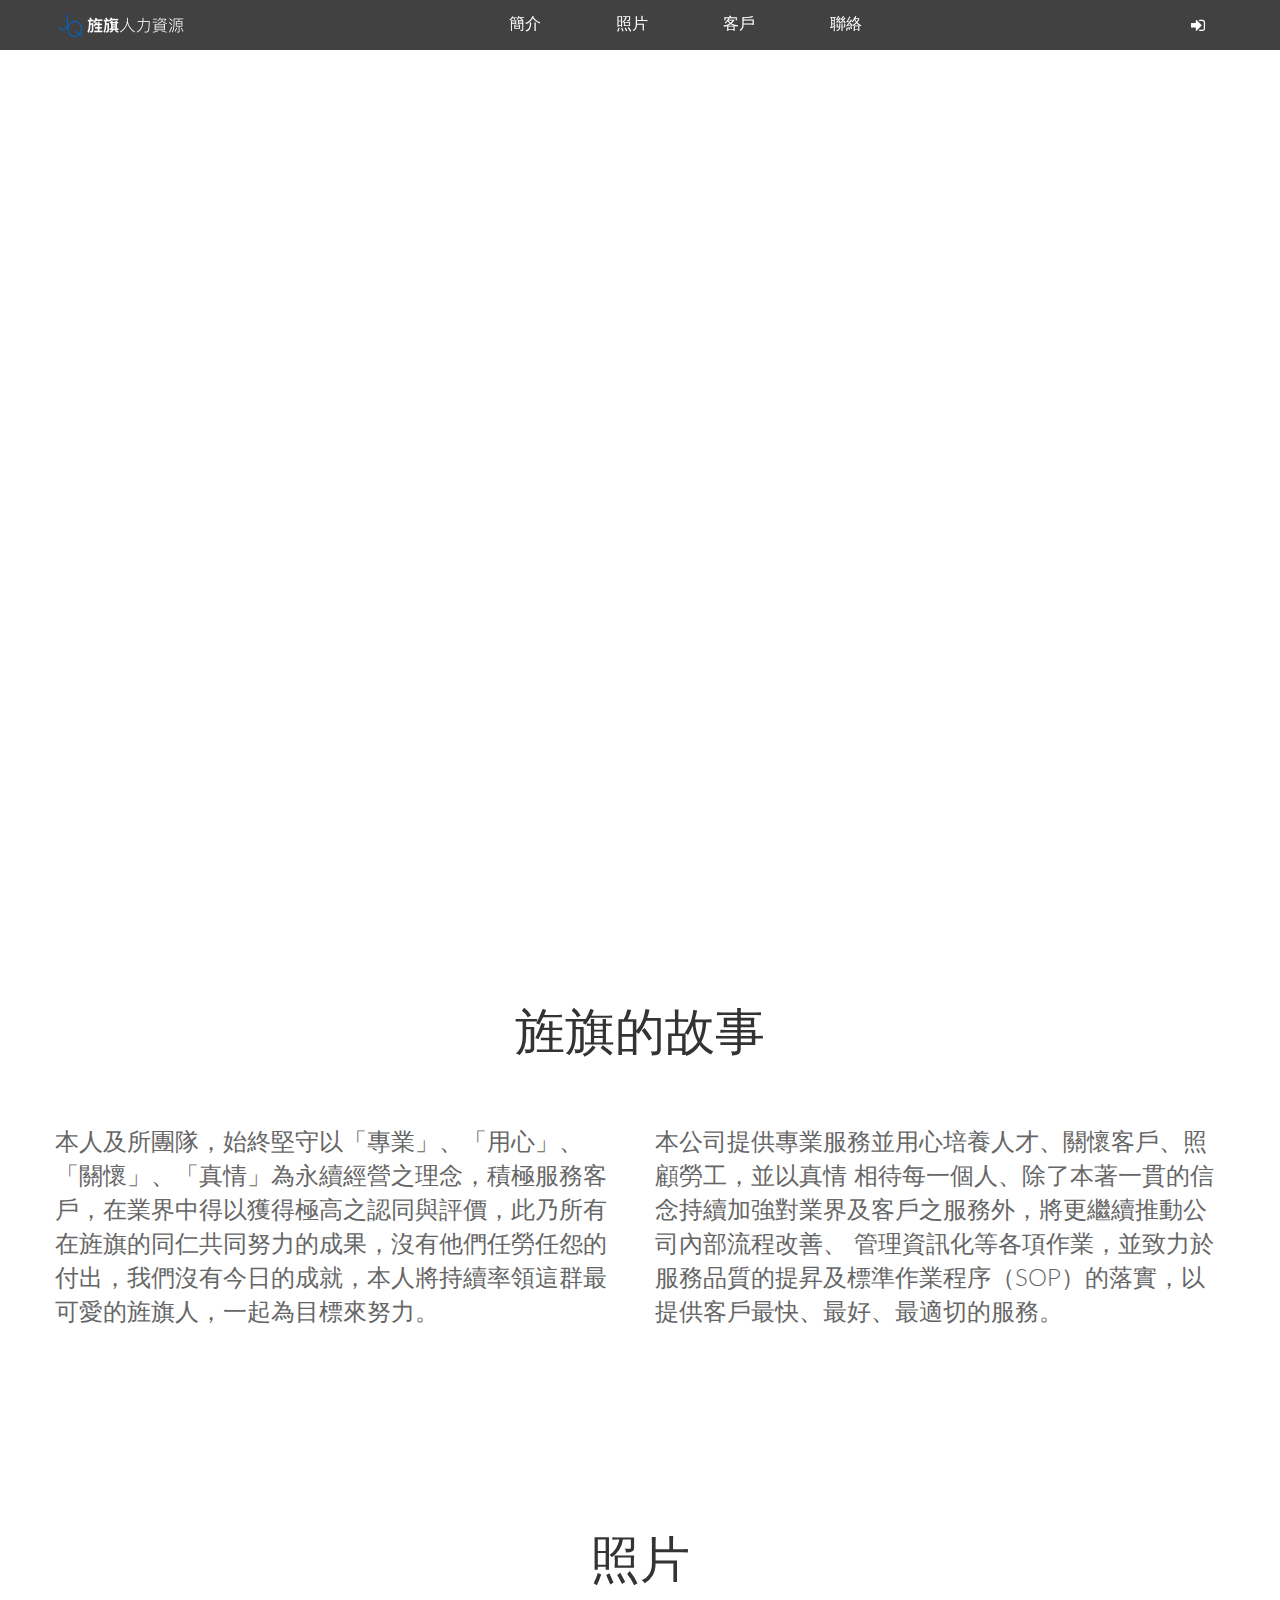
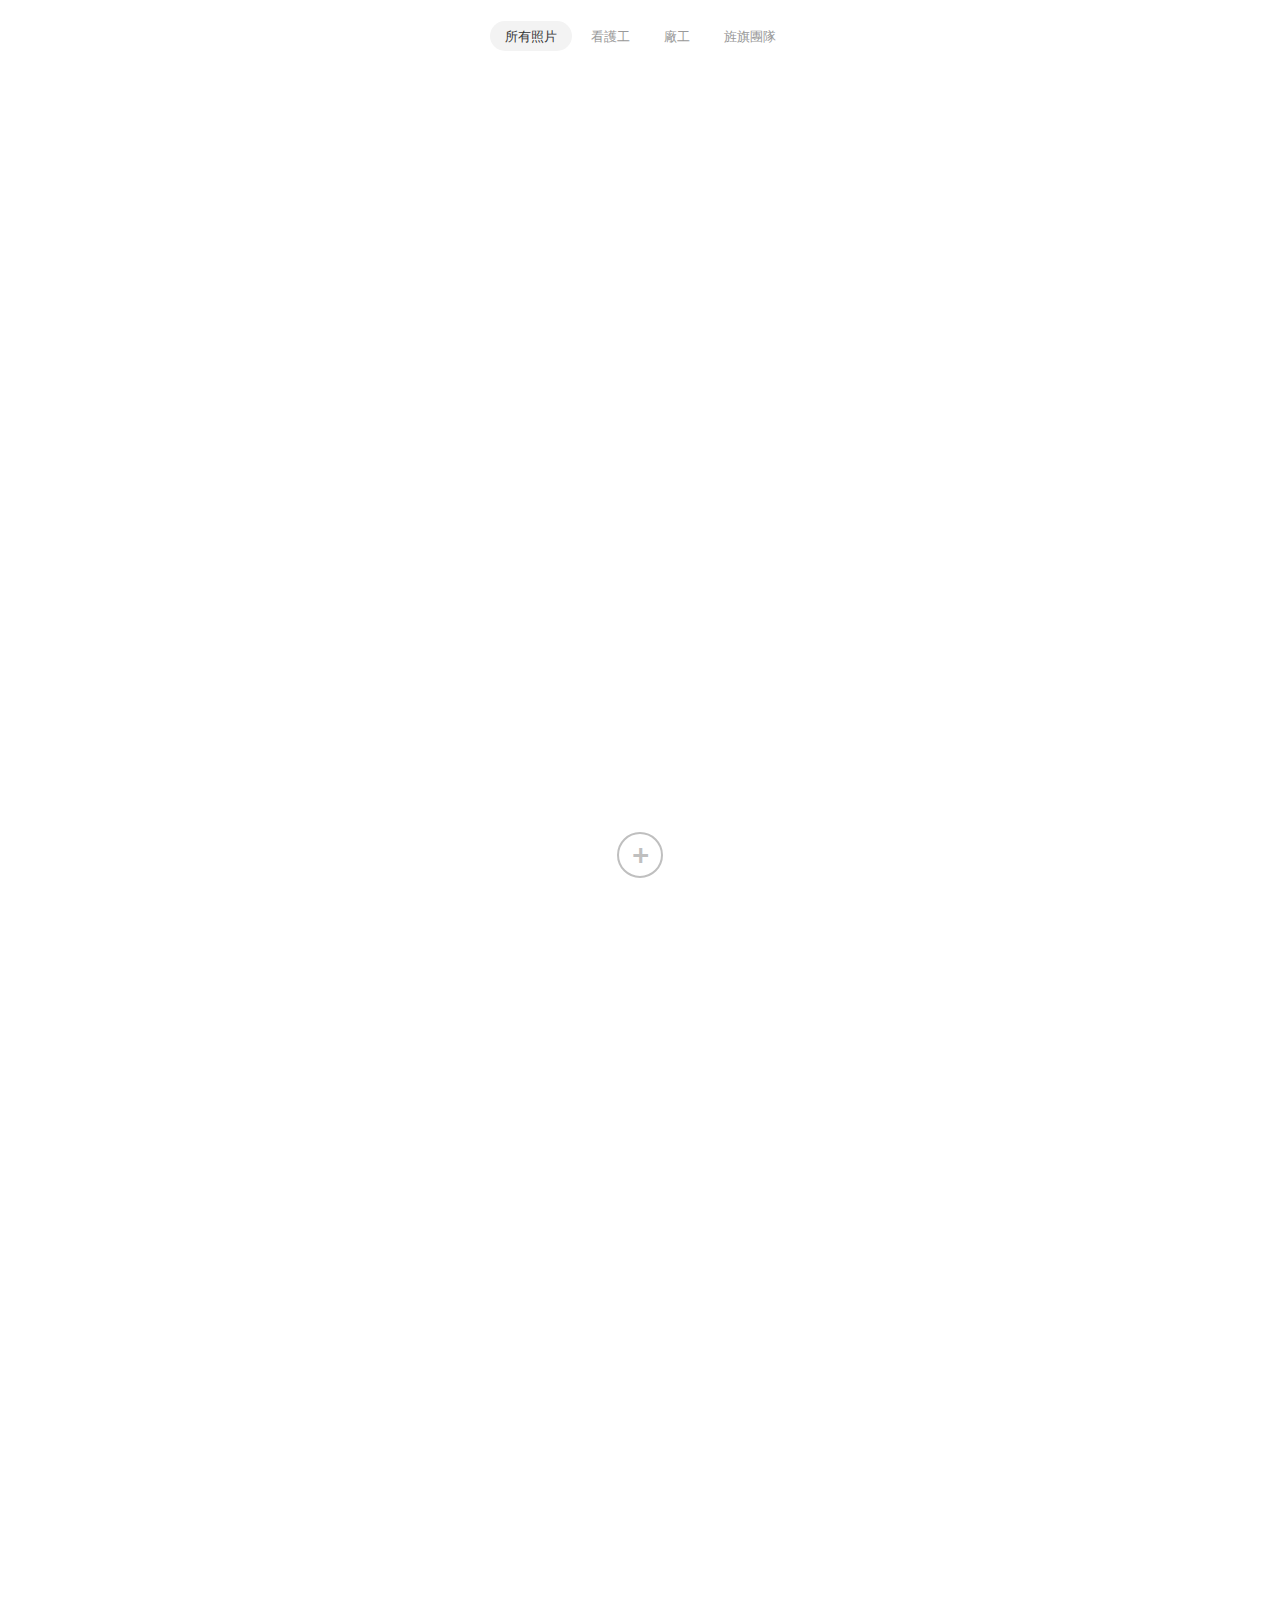
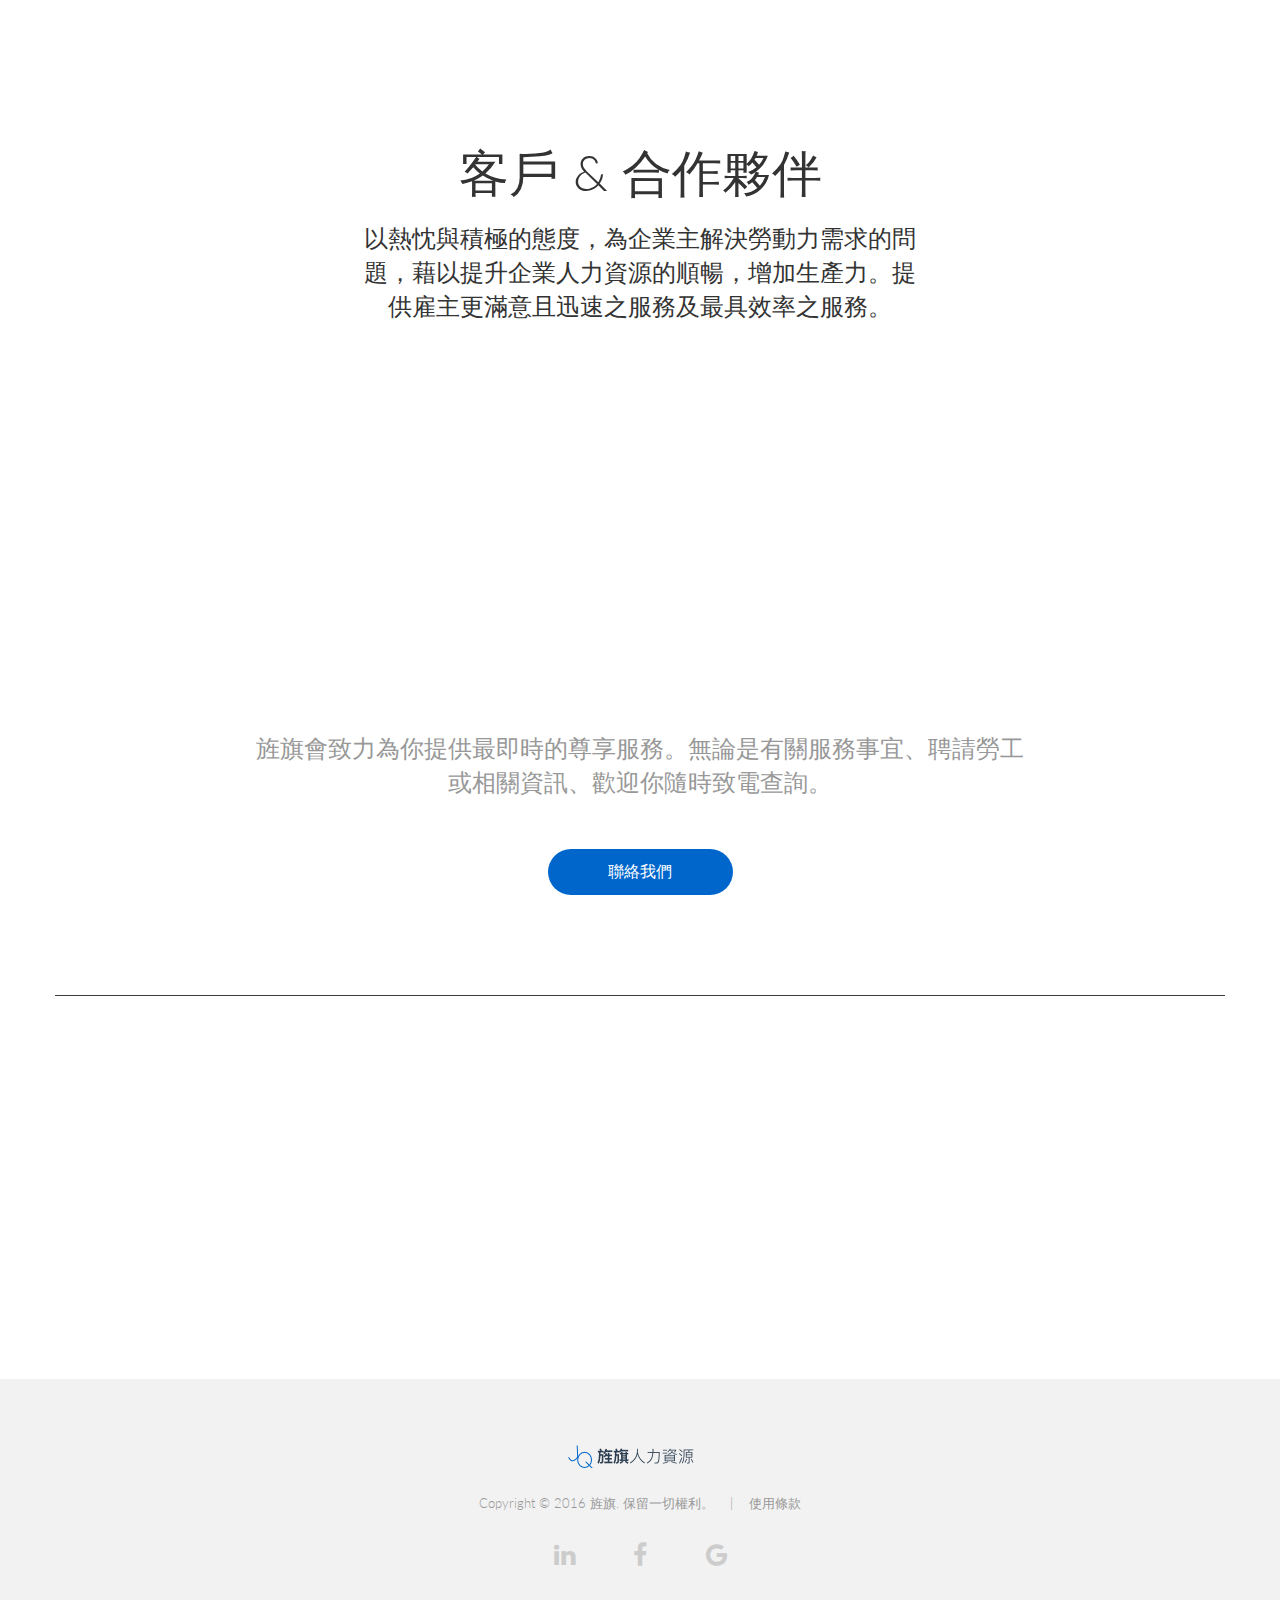
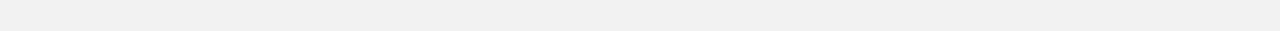
==== index.html @ 8e0440bf "fix image position" ====
<!DOCTYPE html>
<html lang="en">

    <head>

        <!-- Basic page needs
        ============================================ -->
        <title>旌旗人力資源</title>
        <meta http-equiv="Content-Type" content="text/html; charset=UTF-8">
        <meta name="author" content="">
        <meta name="keywords" content="">
        <meta name="description" content="">

        <!-- Mobile specific metas
        ============================================ -->
        <meta name="viewport" content="width=device-width, initial-scale=1.0, maximum-scale=1.0, user-scalable=no">


        <!-- Libs CSS
        ============================================ -->
        <link rel="stylesheet" href="plugins/flexslider/flexslider.css">
        <link rel="stylesheet" href="plugins/owl.carousel/owl.carousel.css">
        <link rel="stylesheet" href="plugins/Magnific-Popup/magnific-popup.css">


        <!-- Favicon
        ============================================ -->
        <link rel="shortcut icon" type="images/x-icon" href="favicon.ico">

        <!-- Theme CSS
        ============================================ -->
        <!-- <link rel="stylesheet" href="css/se.css"> -->
        <link rel="stylesheet" href="css/style.css">

        <!-- Media Queries CSS
        ============================================ -->
        <link rel="stylesheet" href="css/responsive.css">


        <!-- Include Libs & Plugins
        ============================================ -->
        <script src="js/modernizr-custom.js"></script>

        <!-- Old IE
        ============================================ -->

        <!--[if lt IE 8]>
        <div style=' clear: both; text-align:center; position: relative;'>
          <a href="http://windows.microsoft.com/en-US/internet-explorer/products/ie/home?ocid=ie6_countdown_bannercode">
            <img src="http://storage.ie6countdown.com/assets/100/images/banners/warning_bar_0000_us.jpg" border="0" height="42" width="820" alt="You are using an outdated browser. For a faster, safer browsing experience, upgrade for free today." />
          </a>
        </div>
        <![endif]-->
        <!--[if lt IE 9]>
        <script type="text/javascript" src="js/html5.js"></script>
        <link rel="stylesheet" type="text/css" media="screen" href="css/ie.css">
        <![endif]-->

    </head>

    <body>

        <!-- - - - - - - - - - - - - - Header - - - - - - - - - - - - - - - - -->

        <header id="header">

            <div class="container">

                <div class="header_inner claerfix">

                    <!-- - - - - - - - - - - - - - Logo - - - - - - - - - - - - - - - - -->

                    <div class="logo">

                        <a href="index.html"><img src="images/logo.png" alt="" /></a>

                    </div>

                    <!-- - - - - - - - - - - - - - End of Logo - - - - - - - - - - - - - - - - -->
                    <!-- - - - - - - - - - - - - - Main Navigation - - - - - - - - - - - - - - - - -->

                    <nav>

                        <button class="nav_btn"><i class="fa fa-bars"></i></button>

                        <ul class="navigation clearfix">

                            <li><a href="#section2">簡介</a></li>
                            <li><a href="#section3">照片</a></li>
                            <li><a href="#section4">客戶</a></li>
                            <li><a href="#section5">聯絡</a></li>

                        </ul>

                    </nav>

                    <!-- - - - - - - - - - - - - - End of Main Navigation - - - - - - - - - - - - - - - - -->

                    <!-- - - - - - - - - - - - - - Search - - - - - - - - - - - - - - - - -->

                    <div class="search_box">


                            <button type="button" class="login_btn"></button>


                    </div>

                    <!-- - - - - - - - - - - - - - End of Search - - - - - - - - - - - - - - - - -->
                </div>

            </div>

        </header>

        <!-- - - - - - - - - - - - - - End of Header - - - - - - - - - - - - - - - - -->

        <!-- - - - - - - - - - - - - - Content - - - - - - - - - - - - - - - - -->

        <main id="content">

            <!-- - - - - - - - - - - - - - First Screen - - - - - - - - - - - - - - - - -->

            <section id="section1" class="section first_screen">

                <div class="main_slider flexslider">

                    <ul class="slides">
                        
                        <li>

                            <div class="video_box">

                                <div class="video_img">
                                    <img src="images/3-3.jpg" alt="" />
                                </div>

                                <div class="video_wrapper">
                                    <video class="video" loop="">

                                        <source src="media/video/1.webm">
                                        <source src="media/video/1.mp4">

                                    </video>
                                </div>

                            </div>

                            <div class="first_screen_inner">

                                <div class="container">

                                    <div class="video_btn_box animate_el tr_bottom delay_6">

                                        <button class="video_btn"></button>

                                    </div>

                                </div>

                            </div>

                        </li>

                    </ul>

                </div>

            </section>

            <!-- - - - - - - - - - - - - - End of First Screen - - - - - - - - - - - - - - - - -->

            <!-- - - - - - - - - - - - - - About - - - - - - - - - - - - - - - - - - -->

            <section id="section2" class="section section_offset">

                <div class="container">

                    <h2>旌旗的故事</h2>

                    <div class="about">
                        本人及所團隊，始終堅守以「專業」、「用心」、「關懷」、「真情」為永續經營之理念，積極服務客戶，在業界中得以獲得極高之認同與評價，此乃所有在旌旗的同仁共同努力的成果，沒有他們任勞任怨的付出，我們沒有今日的成就，本人將持續率領這群最可愛的旌旗人，一起為目標來努力。
                        <br>
                        本公司提供專業服務並用心培養人才、關懷客戶、照顧勞工，並以真情
                        相待每一個人、除了本著一貫的信念持續加強對業界及客戶之服務外，將更繼續推動公司內部流程改善、
                        管理資訊化等各項作業，並致力於服務品質的提昇及標準作業程序（SOP）的落實，以提供客戶最快、最好、最適切的服務。 
                    </div>

                    <div class="section_offset2">


                        <!-- - - - - - - - - - - - - - Facts Box - - - - - - - - - - - - - - - - -->

                        <!-- <div class="facts_box">

                            <div class="container">

                                <div class="row">

                                    <div class="col-md-3 col-sm-6">

                                        <div class="fact_item">

                                            <div class="counter">5</div>

                                            <span class="fact_title">台灣<br>直營部門</span>


                                        </div>

                                    </div>

                                    <div class="col-md-3 col-sm-6">

                                        <div class="fact_item">

                                            <div class="counter">24</div>

                                            <span class="fact_title">小時<br>隨時服務</span>
                                            

                                        </div>

                                    </div>

                                    <div class="col-md-3 col-sm-6">

                                        <div class="fact_item">

                                            <div class="counter">30</div>

                                            <span class="fact_title">年<br>企業經驗</span>

                                        </div>

                                    </div>

                                    <div class="col-md-3 col-sm-6">

                                        <div class="fact_item">

                                            <div class="counter">120</div>

                                            <span class="fact_title">每個月<br>銷售數量</span>

                                        </div>

                                    </div>

                                </div>

                            </div>

                        </div> -->

                        <!-- - - - - - - - - - - - - - End of Facts Box - - - - - - - - - - - - - - - - -->

                    </div>

                </div><!-- /.container -->

            </section>

            <!-- - - - - - - - - - - - - - End of About - - - - - - - - - - - - - - - -->

            <!-- - - - - - - - - - - - - - Portfolio - - - - - - - - - - - - - - - - -->

            <section id="section3" class="section section_offset">


                <div class="container">

                    <h2>照片</h2>

                    <div class="filter_navigation">

                        <ul id="options" class="splitter">
                            <li>
                                <ul data-option-key="filter" class="optionset">
                                    <li class="selected"><a data-option-value="*" data-catname="all" href="#filter">所有照片</a></li>
                                    <li><a data-option-value=".nurse" data-catname="nurse" href="#filter">看護工</a></li>
                                    <li><a data-option-value=".construction" data-catname="construction" href="#filter">廠工</a></li>
                                    <li><a data-option-value=".facility" data-catname="facility" href="#filter">旌旗團隊</a></li>
                                </ul>
                            </li>
                        </ul>

                    </div>

                    <div id="isotope_container" class="sorting_block isotope">

                        <div class="col-sm-3 col-xs-12 grid-sizer"></div>

                        
                        <div class="col-sm-3 col-xs-12 grid nurse" data-appear-top-offset="-200" data-animated="zoomIn">

                            <div class="project_box">

                                <img src="images/1-2.jpg" alt="" />

                            </div>

                        </div>

                        <div class="col-sm-3 col-xs-12 grid nurse" data-appear-top-offset="-200" data-animated="zoomIn">

                            <div class="project_box">

                                <img src="images/1-3.jpg" alt="" />

                            </div>

                        </div>


                         <div class="col-sm-6 col-xs-12 grid nurse" data-appear-top-offset="-200" data-animated="zoomIn">

                            <div class="project_box">

                                <img src="images/1-4.jpg" alt="" />

                            </div>

                        </div>


                        <div class="col-sm-6 col-xs-12 grid nurse" data-appear-top-offset="-200" data-animated="zoomIn">

                            <div class="project_box">

                                <img src="images/1-6.jpg" alt="" />

                            </div>

                        </div>


                        <div class="col-sm-6 col-xs-12 grid nurse" data-appear-top-offset="-200" data-animated="zoomIn">

                            <div class="project_box">

                                <img src="images/1-5.jpg" alt="" />

                            </div>

                        </div>


                    </div>

                    <div class="align_center">
                        <a href="javascript:;" class="load_more_works"></a>
                    </div>

                </div>

            </section>

            <!-- - - - - - - - - - - - - - End of Portfolio - - - - - - - - - - - - - - - - -->

            


            <!-- - - - - - - - - - - - - blackout discount - - - - - - - - - - - - - - - - -->

            <section class="blackout2 bg3 choice_service align_center">

                <div class="container">

                    <div class="row">

                        <div class="col-md-10 col-md-offset-1">

                            <div class="align_center">

                              <p class="subtitle" data-appear-top-offset="-200" data-animated="fadeInUp">申請表單</p>

                                <h2 data-appear-top-offset="-200" data-animated="fadeInUp">旌旗的外籍監護工可為您分擔家務, 協助您尋回幸福家庭
                                </h2>

                                <a href="" class="btn_type1 blue big" data-appear-top-offset="-200" data-animated="fadeInUp"><span>立即申請</span></a>

                            </div>

                        </div>

                    </div>

                </div>

            </section>

            <!-- - - - - - - - - - - - End of blackout discount- - - - - - - - - - - - - - -->
            

            <!-- - - - - - - - - - - - - - Partners Logo - - - - - - - - - - - - - - - - -->

            <section id="section4" class="section section_offset section_border">

                <div class="container">

                    <h2>客戶 & 合作夥伴</h2>

                    <div class="row">

                        <div class="col-md-6 col-md-offset-3 col-sm-8 col-sm-offset-2">

                            <p class="subtitle align_center">
                                以熱忱與積極的態度，為企業主解決勞動力需求的問題，藉以提升企業人力資源的順暢，增加生產力。提供雇主更滿意且迅速之服務及最具效率之服務。
                            </p>

                        </div>

                    </div>

                   <!--  <ul class="partner_list">

                        <li>
                            <a href="javascript:;"><img src="images/partner_logo1.png" alt="" /></a>
                        </li>
                        <li>
                            <a href="javascript:;"><img src="images/partner_logo2.png" alt="" /></a>
                        </li>
                        <li>
                            <a href="javascript:;"><img src="images/partner_logo3.png" alt="" /></a>
                        </li>
                        <li>
                            <a href="javascript:;"><img src="images/partner_logo4.png" alt="" /></a>
                        </li>
                        <li>
                            <a href="javascript:;"><img src="images/partner_logo5.png" alt="" /></a>
                        </li>
                        <li>
                            <a href="javascript:;"><img src="images/partner_logo6.png" alt="" /></a>
                        </li>
                        <li>
                            <a href="javascript:;"><img src="images/partner_logo7.png" alt="" /></a>
                        </li>
                        <li>
                            <a href="javascript:;"><img src="images/partner_logo8.png" alt="" /></a>
                        </li>

                    </ul> -->

                </div>

            </section>

            <!-- - - - - - - - - - - - - - End of Partners Logo - - - - - - - - - - - - - - - - -->

            <!-- - - - - - - - - - - - - blackout discount - - - - - - - - - - - - - - - - -->

            <div id="section5" class="section blackout bg2">

                <section class="section contact_box">

                    <div class="container">
                        <i class="icon Evatheme-Icon-Fonts-thin-0663_like_thumb_up_vote"></i>

                        <h2 class="fz70">聯絡我們</h2>

                        <div class="row">

                            <div class="col-md-8 col-md-offset-2 col-sm-10 col-sm-offset-1">

                                <p class="subtitle">旌旗會致力為你提供最即時的尊享服務。無論是有關服務事宜、聘請勞工或相關資訊、歡迎你隨時致電查詢。</p>
                                



                                <div class="pb100">
                                    <a href="javascript:;" class="btn_type1"><span>聯絡我們</span></a>
                                </div>

                            </div>

                        </div>
                        <hr class="hr">
                    </div>

                </section>

                <div class="services_box">

                    <div class="container">

                        <div class="row">

                            <div class="col-sm-4" data-appear-top-offset="-200" data-animated="fadeInLeft">

                                <div class="service serv_item">

                                    <div class="service_icon">
                                        <!-- <i class="fa fa-phone"></i> -->
                                        <i class="icon Evatheme-Icon-Fonts-thin-0290_phone_telephone_contact"></i>
                                    </div>

                                    <h6 class="service_title">(07) 557-2158</h6>

                                    <p class="service_excerpt">聯絡電話</p>

                                </div><!-- /.service- -->

                            </div><!-- /.col- -->

                            <div class="col-sm-4" data-appear-top-offset="-200" data-animated="fadeInLeft">

                                <div class="service serv_item">

                                    <div class="service_icon">
                                        <i class="icon Evatheme-Icon-Fonts-thin-0319_email_mail_post_card"></i>
                                    </div>

                                    <h6 class="service_title">SamuelChien821@gmail.com</h6>

                                    <p class="service_excerpt">聯絡 e-Mail</p>

                                </div><!-- /.service- -->

                            </div><!-- /.col- -->

                            <div class="col-sm-4" data-appear-top-offset="-200" data-animated="fadeInLeft">

                                <div class="service serv_item">

                                    <div class="service_icon">
                                        <i class="icon Evatheme-Icon-Fonts-thin-0047_home_flat"></i>
                                    </div>

                                    <h6 class="service_title">高雄市左營區博愛二路198號20樓之一</h6>

                                    <p class="service_excerpt">辦公地址</p>

                                </div><!-- /.service- -->

                            </div><!-- /.col- -->

                        </div><!-- /.row- -->

                    </div><!-- /.container- -->

                </div><!-- /.services_box- -->

            </div><!-- /.blackout- -->

            <!-- - - - - - - - - - - - End of blackout discount- - - - - - - - - - - - - - -->

        </main>

        <!-- - - - - - - - - - - - - - End of Content - - - - - - - - - - - - - - - - -->


        <!-- - - - - - - - - - - - - - Footer - - - - - - - - - - - - - - - - -->

        <footer>

            <div class="container">

                <div class="footer_logo">
                    <a href="javascript">
                        <img src="images/footer-logo.png" alt="" />
                    </a>
                </div>

                <div class="copyright">Copyright &copy; 2016 旌旗. 保留一切權利。    |    <a href="javascript:;">使用條款</a></div>

                <ul class="social_list clearfix">

                    <li><a href="javscript:;"><i class="fa fa-linkedin"></i></a></li>
                    <li><a href="javscript:;"><i class="fa fa-facebook"></i></a></li>
                    <li><a href="javscript:;"><i class="fa fa-google"></i></a></li>

                </ul>

            </div>

        </footer>

        <!-- - - - - - - - - - - - - - End of Footer - - - - - - - - - - - - - - - - -->


        <!-- Include Libs & Plugins
        ============================================ -->
        <script src="js/jquery-2.1.4.min.js"></script>
        <script src="plugins/flexslider/jquery.flexslider-min.js"></script>
        <script src="plugins/owl.carousel/owl.carousel.min.js"></script>
        <script src="plugins/Magnific-Popup/jquery.magnific-popup.min.js"></script>
        <script src="plugins/isotope.pkgd.min.js"></script>
        <script src="plugins/sorting.js"></script>
        <script src="plugins/jquery.parallax-1.1.3.js"></script>
		<script type="text/javascript" src="plugins/jquery.appear.min.js"></script>

        <!-- Theme files
        ============================================ -->
        <script src="js/script.core.js"></script>
        <script src="js/script.plugins.js"></script>

        <script>
            items_set = [
                {src : 'images/1-7.jpg', gallery : 'images/1-7.jpg', columnclass: 'col-sm-6 col-xs-12', sortcategory: ' nurse', title: 'Zoom'},
                {src : 'images/2-1.jpg', gallery : 'images/2-1.jpg', columnclass: 'col-sm-6 col-xs-12', sortcategory: ' construction', title: 'Zoom'},
                {src : 'images/2-2.jpg', gallery : 'images/2-2.jpg', columnclass: 'col-sm-6 col-xs-12', sortcategory: ' construction', title: 'Zoom'},

                {src : 'images/2-5.jpg', gallery : 'images/2-5.jpg', columnclass: 'col-sm-6 col-xs-12', sortcategory: ' construction', title: 'Zoom'},
                {src : 'images/2-6.jpg', gallery : 'images/2-6.jpg', columnclass: 'col-sm-6 col-xs-12', sortcategory: ' construction', title: 'Zoom'},
                {src : 'images/3-1.jpg', gallery : 'images/3-1.jpg', columnclass: 'col-sm-6 col-xs-12', sortcategory: ' facility', title: 'Zoom'}
            ];


            jQuery('#isotope_container').portfolio_addon({
                load_count : 3,
                items : items_set
            });
        </script>

    </body>
</html>
---- plugins/flexslider/flexslider.css ----
@font-face{  font-family:'flexslider-icon';  src:url('fonts/flexslider-icon.eot');  src:url('fonts/flexslider-icon.eot?#iefix') format('embedded-opentype'),url('fonts/flexslider-icon.woff') format('woff'),url('fonts/flexslider-icon.ttf') format('truetype'),url('fonts/flexslider-icon.svg#flexslider-icon') format('svg'); font-weight:normal; font-style:normal}.flex-container a:hover,.flex-slider a:hover{ outline:none}.slides,.slides >li,.flex-control-nav,.flex-direction-nav{ margin:0; padding:0; list-style:none}.flex-pauseplay span{ text-transform:capitalize}.flexslider{ margin:0; padding:0}.flexslider .slides >li{ display:none; -webkit-backface-visibility:hidden}.flexslider .slides img{ width:100%; display:block}.flexslider .slides:after{ content:"\0020"; display:block; clear:both; visibility:hidden; line-height:0; height:0}html[xmlns] .flexslider .slides{ display:block}* html .flexslider .slides{ height:1%}.no-js .flexslider .slides >li:first-child{ display:block}.flexslider{ margin:0 0 60px; background:#fff; border:4px solid #fff; position:relative; zoom:1; -webkit-border-radius:4px; -moz-border-radius:4px; border-radius:4px; -webkit-box-shadow:'' 0 1px 4px rgba(0,0,0,0.2); -moz-box-shadow:'' 0 1px 4px rgba(0,0,0,0.2); -o-box-shadow:'' 0 1px 4px rgba(0,0,0,0.2); box-shadow:'' 0 1px 4px rgba(0,0,0,0.2)}.flexslider .slides{ zoom:1}.flexslider .slides img{ height:auto; -moz-user-select:none}.flex-viewport{ max-height:2000px; -webkit-transition:all 1s ease; -moz-transition:all 1s ease; -ms-transition:all 1s ease; -o-transition:all 1s ease; transition:all 1s ease}.loading .flex-viewport{ max-height:300px}.carousel li{ margin-right:5px}.flex-direction-nav{ *height:0}.flex-direction-nav a{ text-decoration:none; display:block; width:40px; height:40px; margin:-20px 0 0; position:absolute; top:50%; z-index:10; overflow:hidden; opacity:0; cursor:pointer; color:rgba(0,0,0,0.8); text-shadow:1px 1px 0 rgba(255,255,255,0.3); -webkit-transition:all 0.3s ease-in-out; -moz-transition:all 0.3s ease-in-out; -ms-transition:all 0.3s ease-in-out; -o-transition:all 0.3s ease-in-out; transition:all 0.3s ease-in-out}.flex-direction-nav a:before{ font-family:"flexslider-icon"; font-size:40px; display:inline-block; content:'\f001'; color:rgba(0,0,0,0.8); text-shadow:1px 1px 0 rgba(255,255,255,0.3)}.flex-direction-nav a.flex-next:before{ content:'\f002'}.flex-direction-nav .flex-prev{ left:-50px}.flex-direction-nav .flex-next{ right:-50px; text-align:right}.flexslider:hover .flex-direction-nav .flex-prev{ opacity:0.7; left:10px}.flexslider:hover .flex-direction-nav .flex-prev:hover{ opacity:1}.flexslider:hover .flex-direction-nav .flex-next{ opacity:0.7; right:10px}.flexslider:hover .flex-direction-nav .flex-next:hover{ opacity:1}.flex-direction-nav .flex-disabled{ opacity:0!important; filter:alpha(opacity=0); cursor:default; z-index:-1}.flex-pauseplay a{ display:block; width:20px; height:20px; position:absolute; bottom:5px; left:10px; opacity:0.8; z-index:10; overflow:hidden; cursor:pointer; color:#000}.flex-pauseplay a:before{ font-family:"flexslider-icon"; font-size:20px; display:inline-block; content:'\f004'}.flex-pauseplay a:hover{ opacity:1}.flex-pauseplay a.flex-play:before{ content:'\f003'}.flex-control-nav{ width:100%; position:absolute; bottom:-40px; text-align:center}.flex-control-nav li{ margin:0 6px; display:inline-block; zoom:1; *display:inline}.flex-control-paging li a{ width:11px; height:11px; display:block; background:#666; background:rgba(0,0,0,0.5); cursor:pointer; text-indent:-9999px; -webkit-box-shadow:inset 0 0 3px rgba(0,0,0,0.3); -moz-box-shadow:inset 0 0 3px rgba(0,0,0,0.3); -o-box-shadow:inset 0 0 3px rgba(0,0,0,0.3); box-shadow:inset 0 0 3px rgba(0,0,0,0.3); -webkit-border-radius:20px; -moz-border-radius:20px; border-radius:20px}.flex-control-paging li a:hover{ background:#333; background:rgba(0,0,0,0.7)}.flex-control-paging li a.flex-active{ background:#000; background:rgba(0,0,0,0.9); cursor:default}.flex-control-thumbs{ margin:5px 0 0; position:static; overflow:hidden}.flex-control-thumbs li{ width:25%; float:left; margin:0}.flex-control-thumbs img{ width:100%; height:auto; display:block; opacity:.7; cursor:pointer; -moz-user-select:none; -webkit-transition:all 1s ease; -moz-transition:all 1s ease; -ms-transition:all 1s ease; -o-transition:all 1s ease; transition:all 1s ease}.flex-control-thumbs img:hover{ opacity:1}.flex-control-thumbs .flex-active{ opacity:1; cursor:default}@media screen and (max-width:860px){ .flex-direction-nav .flex-prev{ opacity:1; left:10px} .flex-direction-nav .flex-next{ opacity:1; right:10px}}
---- css/style.css ----
/*
-----------------------------------------------------
  Stylesheet Guide
-----------------------------------------------------

  1. Default stylesheets

    1.1. Color Schemes
  2. General classes
  3. Main
    3.1. Offsets
    3.2. Blackout
    3.3. Section Border
  4. Basic Elements
    4.1. Typography
    4.2. Buttons
  5. Shortcods
    5.1. Slider
    5.2. Carousel
    5.3. Video Box
    5.4. Icon Box
    5.5. Partners Logo
    5.6. Portfolio
    5.7. Team Box
  6. Header
    6.1. Navigation
    6.2. Search Box
  7. First Screen

      7.1. Slider
  8. About
  9. Latest Project
  10. Contact Us
  11. Footer
  12. Animations
  13. Spacing

*/
@import "reset.css";
@import "animate.css";
@import "bootstrap.min.css";
@import "../fonts/font-awesome-4.5.0/css/font-awesome.min.css";
@import "../fonts/Evatheme-Icon/css/Evatheme-Icon-Fonts.css";

@import url(https://fonts.googleapis.com/css?family=Lato:400,300,700,100);

/* ------------------------------------------------

    1. Default stylesheets

------------------------------------------------ */

   body {
    font-family: 'Lato', sans-serif;
    color:#666666;
    font-size:16px;
    line-height:26px;
    font-weight: 300;
    background:#fff;
   }

   *{
    -webkit-box-sizing: border-box;
    -moz-box-sizing: border-box;
    box-sizing: border-box;
   }

   ::selection{
    color: #fff;
    background-color: #0066cc;
   }

   ::-moz-selection{
    color: #fff;
    background-color: #0066cc;
   }

   ::-webkit-scrollbar{
    background: #cdcdcd;
    width: 8px;
   }

   ::-webkit-scrollbar-thumb{background: #333;}


   ::-webkit-input-placeholder{
    color:#999999;
    -webkit-transition: text-indent .5s ease, color .5s ease;
        transition: text-indent .5s ease, color .5s ease;
   }

   input::-moz-placeholder{
    color:#999999;
    opacity:1;
   }

   textarea::-moz-placeholder{
    color: #999999;
    opacity: 1;
   }

   ::ms-input-placeholder{
    color:#999999;
   }

   [placeholder]:focus::-webkit-input-placeholder{
    text-indent:10em;
    color:transparent;
   }


   /* --------------------------------------------
        1.1. Color Schemes
   -------------------------------------------- */

      .bg_grey{
        background-color: #fafafa;
      }

      .bg_blue{
        background-color: #0066cc;
      }

      .bg_black{
        background-color: #262626;
      }

      .bg1{
        background-image: url(../images/bg1.jpg);
      }

      .bg2{
        background-image: url(../images/bg2.jpg);
      }

      .bg3{
        background-image: url(../images/bg3.jpg);
      }


/* ------------------------------------------------

    2. General Classes

------------------------------------------------ */

   .align_left{
    text-align: left;
   }

   .align_right{
    text-align: right;
   }

   .align_center{
    text-align: center;
   }

   .f_left{
    float: left;
   }

   .f_right{
    float: right;
   }

   .wrapper{overflow: hidden;}

   .hide{ display: none;}

   .show{ display: block;}

   .d_ib{display: inline-block;}

   .transparent{ opacity:0; }

   .invisible{
    opacity: 0;
    visibility: hidden;
   }

   .visible{
    opacity:1;
    visibility: visible;
   }

   .p_abs{position: absolute;}

   .p_rel{position: relative;}

   .p_fix{position: fixed;}

   .clear{clear:both;width:100%;line-height:0;font-size:0;}

   .clearfix:after{
    content: "";
    display: block;
    height: 0;
    clear: both;
    visibility: hidden;
   }

   .reg{text-transform:uppercase;}

/* ------------------------------------------------

    3. Main

------------------------------------------------ */

  #content{
	  overflow-x:hidden;
	  padding:0px 0px 0px 0px;
  }

  .back_to_top{
    border: none;
    outline: none;
    position: fixed;
    bottom: 20px;
    right: 20px;
    width: 50px;
    height: 50px;
    border-radius: 5px;
    text-align: center;
    color: #fff;
    background-color: #333;
    z-index: 99;
  }

  .back_to_top:hover{
    background-color: #0066cc;
  }

  .back_to_top i{
    font-size: 30px;
    line-height: 30px;
    margin: 0;
  }


  /* --------------------------------------------
        3.1. Offsets
  -------------------------------------------- */

    .section_offset{
      padding: 100px 0;
      -webkit-background-size: cover;
      background-size: cover;
      background-repeat: no-repeat;
      background-position: 0 0;
    }

    /*.section_offset:not([class*="bg_"]) + .section_offset:not([class*="bg_"]):not(.section_border),
    .section_vertical:not([class*="bg_"]) + .section_offset:not([class*="bg_"]):not(.section_border){
      padding-top: 0;
    }*/

  /* --------------------------------------------
        3.2. Blackout
  -------------------------------------------- */

    .blackout{
      padding: 100px 0;
      color: #fff;
      -webkit-background-size: cover;
      background-size: cover;
      background-repeat: no-repeat;
      background-position: 50% 50%;
      background-attachment: fixed;
    }

    .blackout2{
      padding: 190px 0 220px;
      color: #fff;
      -webkit-background-size: cover;
      background-size: cover;
      background-repeat: no-repeat;
      background-position: 50% 50%;
      background-attachment: fixed;
    }

    .blackout3{
      padding: 230px 0;
      color: #fff;
      -webkit-background-size: cover;
      background-size: cover;
      background-repeat: no-repeat;
      background-position: 50% 50%;
      background-attachment: fixed;
    }

  /* --------------------------------------------
        3.3. Section Border
  -------------------------------------------- */

    .section_offset:not([class*="bg_"]) + .section_border{
      border-top: 1px solid #e1e1e1;
    }

/* ------------------------------------------------

    4. Basic Elements

------------------------------------------------ */

  /* --------------------------------------------
      4.1. Typography
  -------------------------------------------- */

    h1,h2,h3,h4,h5,h6{
      font-family: 'Lato', sans-serif;
      font-weight:300;
      line-height: 1.23em;
      color: #333333;
      margin: 0;
      margin-bottom: 17px;
    }

    h1{
      font-size: 100px;
      line-height: 100px;
      margin-bottom: 40px;
    }

    h2{
      font-size: 50px;
      text-align: center;
    }
    h2 strong{
      font-weight: 400;
    }

    h3{font-size: 22px;}

    h4{
      font-size: 18px;
    }
    h5{font-size: 16px;}

    h6{
      font-size: 14px;
      line-height: 18px;
      font-weight: 400;
      margin-bottom: 15px;
    }

    .blackout h1,
    .blackout h2,
    .blackout h3,
    .blackout h4,
    .blackout h5,
    .blackout h6,
    .blackout2 h1,
    .blackout2 h2,
    .blackout2 h3,
    .blackout2 h4,
    .blackout2 h5,
    .blackout2 h6,
    .first_screen_inner h1,
    .first_screen_inner h2,
    .first_screen_inner h3,
    .first_screen_inner h4,
    .first_screen_inner h5,
    .first_screen_inner h6{
      color: #fff;
    }

    .title_box1:not(:last-child){
      margin-bottom: 60px;
    }

    .subtitle{
      font-size: 24px;
      line-height: 34px;
      color: #333;
    }

    .blackout .subtitle{
      color: #989898;
    }

    .title_icon{
      font-size: 35px;
      color: #ccc;
      margin-bottom: 30px;
    }

    .title1{
      font-size: 70px;
      line-height: 1;
      margin-bottom: 50px;
    }

    .title1 span{
      display: block;
      font-size: 24px;
    }

    p:not(:last-child){margin-bottom: 20px;}

    mark{background-color: #20cfef;padding: 0 2px;color: #fff;}
    mark.red{background-color: #ee352f;}

    a{
      color: #0066cc;
      text-decoration: none;
      -webkit-transition: all 0.5s;
      -o-transition: all 0.5s;
      transition: all 0.5s;
    }
    a:hover{
      color: #666;
      text-decoration: none;
      -webkit-transition: all 0.3s;
      -o-transition: all 0.3s;
      transition: all 0.3s;
    }
    a:focus,
    a:visited{
      outline: none;
      text-decoration: none;
    }

    img{
      max-width: 100%;
    }

  /* --------------------------------------------
      4.2. Buttons
  -------------------------------------------- */

      button{
        -webkit-transition: all 0.5s;
        -o-transition: all 0.5s;
        transition: all 0.5s;
      }

      button:focus{
        outline: none;
      }

      button:hover{
        -webkit-transition: all 0.3s;
        -o-transition: all 0.3s;
        transition: all 0.3s;
      }

      .btn_type1.big{
        min-width: 166px;
        font-size: 16px;
        padding: 14px 25px 16px;
      }

      .btn{
        display: inline-block;
        outline: none;
        background: none;
        border: none;
        color: #0066cc;
        font-size: 24px;
        line-height: 30px;
        position: relative;
        padding-right: 35px;
      }

      .btn:before{
        content: "\f105";
        display: block;
        position: absolute;
        text-align: center;
        width: 26px;
        height: 26px;
        right: 0;
        top: 50%;
        margin-top: -12px;
        border: 2px solid #0066cc;
        border-radius: 50%;
        font: normal normal normal 14px/22px FontAwesome;
        -webkit-transition: all 0.5s;
        -o-transition: all 0.5s;
        transition: all 0.5s;
      }

      .btn:after{
        content: '';
        display: block;
        position: absolute;
        bottom: 0;
        left: 0;
        right: 100%;
        height: 1px;
        background-color: #0066cc;
        -webkit-transition: all 0.5s;
        -o-transition: all 0.5s;
        transition: all 0.5s;
      }

      .btn:hover{
        color: #0066cc;
      }

      .btn:hover:before{
        background-color: #0066cc;
        color: #fff;
        -webkit-transition: all 0.3s;
        -o-transition: all 0.3s;
        transition: all 0.3s;
      }

      .btn:hover:after{
        right: 35px;
        -webkit-transition: all 0.3s;
        -o-transition: all 0.3s;
        transition: all 0.3s;
      }

      .btn_type1{
        position: relative;
        background-color: #0066cc;
        display: inline-block;
        font: 300 16px/30px 'Lato',sans-serif;
        border-radius: 30px;
        line-height: 30px;
        min-width: 185px;
        padding: 7px 23px 9px;
        text-align: center;
      }

      .btn_type1 span{
        color: #fff;
        display: inline-block;
        position: relative;
        -webkit-transition: all 0.5s;
        -o-transition: all 0.5s;
        transition: all 0.5s;
      }

      .btn_type1 span:after{
        content: "\f105";
        display: block;
        position: absolute;
        top: 50%;
        right: 0;
        margin-top: -10px;
        color: #333;
        font: normal normal normal 14px/20px FontAwesome;
        opacity: 0;
        visibility: hidden;
        -webkit-transition: all 0.5s;
        -o-transition: all 0.5s;
        transition: all 0.5s;
      }

      .btn_type1:hover{
        background-color: #575757;
      }

      .btn_type1:hover span{
        color: #fff;
        -webkit-transform: translate(-10px, 0);
        -ms-transform: translate(-10px, 0);
        -o-transform: translate(-10px, 0);
        transform: translate(-10px, 0);
        -webkit-transition: all 0.3s;
        -o-transition: all 0.3s;
        transition: all 0.3s;
      }

      .btn_type1:hover span:after{
        color: #fff;
        opacity: 1;
        visibility: visible;
        -webkit-transform: translate(20px, 0);
        -ms-transform: translate(20px, 0);
        -o-transform: translate(20px, 0);
        transform: translate(20px, 0);
        -webkit-transition: all 0.3s;
        -o-transition: all 0.3s;
        transition: all 0.3s;
      }

      .btn_type1.small{
        min-width: 131px;
        font-size: 13px;
        line-height: 16px;
      }

      /*white button*/

      .first_screen_inner .btn,
      .blackout .btn,
      .blackout2 .btn,
      .project_box .btn{
        color: #fff;
      }

      .first_screen_inner .btn:hover,
      .blackout .btn:hover,
      .blackout2 .btn:hover,
      .project_box .btn:hover{
        color: #fff;
      }

      .first_screen_inner .btn:before,
      .blackout .btn:before,
      .blackout2 .btn:before,
      .project_box .btn:before{
        border-color: #fff;
      }

      .first_screen_inner .btn:after,
      .blackout .btn:after,
      .blackout2 .btn:after,
      .project_box .btn:after{
        background-color: #fff;
      }

      .first_screen_inner .btn:hover:before,
      .blackout .btn:hover:before,
      .blackout2 .btn:hover:before,
      .project_box .btn:hover:before{
        background-color: #fff;
        color: #0066cc;
      }

      .link_type1{
        display: inline-block;
        position: relative;
        color: #0066cc;
      }

      .link_type1:before{
        content: '';
        display: block;
        position: absolute;
        bottom: 2px;
        left: 0;
        right: 100%;
        height: 1px;
        background-color: #0066cc;
        -webkit-transition: all 0.5s;
        -o-transition: all 0.5s;
        transition: all 0.5s;
      }

      .link_type1:hover{
        color: #0066cc;
      }

      .link_type1:hover:before{
        right: 0;
        -webkit-transition: all 0.3s;
        -o-transition: all 0.3s;
        transition: all 0.3s;
      }

/* ------------------------------------------------

    5. Shortcods

------------------------------------------------ */


  /* --------------------------------------------
        5.1. Slider
  -------------------------------------------- */

    .flexslider{
      border: none;
      margin: 0;
      -webkit-box-shadow: none;
      box-shadow: none;
      background: none;
    }

    .flex-direction-nav a:before{
      color: #fff;
      line-height: 1;
    }

    .flexslider:hover .flex-direction-nav .flex-next {
      right: 40px;
    }

    .flexslider:hover .flex-direction-nav .flex-prev {
      left: 40px;
    }

    .flex-direction-nav .flex-prev,.flex-direction-nav .flex-next{
      overflow: visible;
      width: 30px;
      height: 60px;
      font-size: 0;
    }

    .flex-direction-nav a::before{
      content: '' !important;
      width: 40px;
      height: 40px;
      position: absolute;
      border-width: 1px;
      border-style: solid;
      border-color: transparent;
      top: 50%;
      margin-top: -20px;
      -moz-transform: rotate(-52deg) skewX(-15deg);
      -webkit-transform: rotate(-52deg) skewX(-15deg);
      -o-transform: rotate(-52deg) skewX(-15deg);
      -ms-transform: rotate(-52deg) skewX(-15deg);
      transform: rotate(-52deg) skewX(-15deg);
    }

    .flex-direction-nav .flex-prev:before{
      border-top-color: #fff;
      border-left-color: #fff;
      left: 0;
    }

    .flex-direction-nav .flex-next:before{
      border-bottom-color: #fff;
      border-right-color: #fff;
      right: 0;
    }

    .flex-control-nav{
      bottom: 30px;
      z-index: 999;
      line-height: 0;
    }

    .flex-control-paging li a.flex-active{
      opacity: 1;
      width: 10px;
      height: 10px;
      border: 2px solid #06c;
      background: none;
    }

    .flex-control-paging li a{
      width: 10px;
      height: 10px;
      opacity: 0.5;
      background-color: #fff;
    }

  /* --------------------------------------------
        5.2. Carousel
  -------------------------------------------- */

    .owl-nav>div{
      position: absolute;
      top: 50%;
      margin-top: -30px;
      left: -50px;
      width: 30px;
      height: 60px;
      -webkit-transition: all 0.5s;
      -o-transition: all 0.5s;
      transition: all 0.5s;
    }

    .owl-nav>div:hover{
      opacity: 0.5;
      -webkit-transition: all 0.3s;
      -o-transition: all 0.3s;
      transition: all 0.3s;
    }

    .owl-nav>div.owl-next{
      left: auto;
      right: -50px;
      text-align: right;
    }

    .owl-nav>div:before{
      content: "\f104";
      font: normal normal normal 50px/60px FontAwesome;
    }

    .owl-nav>div.owl-next:before{
      content: "\f105";
    }

    .owl-dots{
      position: absolute;
      width: 100%;
      bottom: -60px;
      left: 0;
      text-align: center;
      line-height: 0;
    }

    .owl-dots>div{
      display: inline-block;
      width: 10px;
      height: 10px;
      margin: 0 8px;
      border-radius: 50%;
      border: 2px solid #b0b0b0;
      background-color: #b0b0b0;
    }

    .owl-dots>div.active{
      border-color: #0066cc;
      background: none;
    }

    .owl-nav > div.owl-next,.owl-nav > div.owl-prev{
      overflow: visible;
      width: 30px;
      height: 60px;
      font-size: 0;
    }

    .owl-nav > div:before{
      content: '' !important;
      width: 40px;
      height: 40px;
      position: absolute;
      border-width: 1px;
      border-style: solid;
      border-color: transparent;
      top: 50%;
      margin-top: -20px;
      -moz-transform: rotate(-52deg) skewX(-15deg);
      -webkit-transform: rotate(-52deg) skewX(-15deg);
      -o-transform: rotate(-52deg) skewX(-15deg);
      -ms-transform: rotate(-52deg) skewX(-15deg);
      transform: rotate(-52deg) skewX(-15deg);
      -webkit-transition: all 0.5s;
      -o-transition: all 0.5s;
      transition: all 0.5s;
    }

    .owl-nav > div:hover:before{
      -webkit-transition: all 0.3s;
      -o-transition: all 0.3s;
      transition: all 0.3s;
    }

    .owl-nav > div.owl-prev:before{
      border-top-color: #cccccc;
      border-left-color: #cccccc;
      left: 0;
    }

    .owl-nav > div.owl-next:before{
      border-bottom-color: #cccccc;
      border-right-color: #cccccc;
      right: 0;
    }

    /*basic style slider*/

    .owl-nav > div.owl-next:before{
      right: 0;
    }

    .owl-nav > div.owl-prev:before{
      left: 0;
    }

    .owl-nav > div.owl-next:hover:before{
      border-bottom-color: #0066cc;
      border-right-color: #0066cc;
    }

    .owl-nav > div.owl-prev:hover:before{
      border-top-color: #0066cc;
      border-left-color: #0066cc;
    }

  /* --------------------------------------------
        5.3. Video Box
  -------------------------------------------- */

    .video_box{
      position: absolute;
      top: 0;
      bottom: 0;
      right: 0;
      left: 0;
    }

    .video_img{
      position: absolute;
      top: 0;
      bottom: 0;
      right: 0;
      left: 0;
      text-align: center;
      overflow: hidden;
      -webkit-transition: all 0.5s;
      -o-transition: all 0.5s;
      transition: all 0.5s;
    }

    .video_img img{
      width: auto !important;
      height:auto !important;
      min-width: 100%;
      min-height: 100%;
      max-width: initial;
    }

    .video_wrapper {
      position: absolute;
      left: 0;
      right: 0;
      top: 50%;
      -webkit-transform: translateY(-50%);
      -ms-transform: translateY(-50%);
      -o-transform: translateY(-50%);
      transform: translateY(-50%);
      -webkit-transition: all 0.5s;
      -o-transition: all 0.5s;
      transition: all 0.5s;
      opacity: 0;
      visibility: hidden;
    }

    .video{
      min-height: 100%;
      min-width: 100%;
    }

    .video_box.pause .video_img {
      opacity: 0;
      visibility: hidden;
    }

    .video_box.pause .video_wrapper {
      opacity: 1;
      visibility: visible;
    }

    .video_btn{
      position: relative;
      padding: 0;
      outline: none;
      background: none;
      border: 4px solid #fff;
      width: 100px;
      height: 100px;
      border-radius: 50%;
      overflow: hidden;
    }

    .video_btn:hover{
      background-color: #fff;
      color: #0066cc;
    }

    .video_btn:before{
      content: "\e99e";
      font: normal 104px/1 'Evatheme-Icon-Fonts';
      display: block;
      position: absolute;
      top: 50%;
      left: 50%;
      -webkit-transform: translate(-50%, -50%);
      -ms-transform: translate(-50%, -50%);
      -o-transform: translate(-50%, -50%);
      transform: translate(-50%, -50%);
    }

    .video_btn.pause:before{
      content: '';
      width: 30px;
      height: 40px;
      border-left: 5px solid #fff;
      border-right: 5px solid #fff;
      -webkit-transition: border-color 0.5s;
      -o-transition: border-color 0.5s;
      transition: border-color 0.5s;
    }

    .video_btn.pause:hover:before{
      border-color: #0066cc;
      -webkit-transition: border-color 0.3s;
      -o-transition: border-color 0.3s;
      transition: border-color 0.3s;
    }

  /* --------------------------------------------
        5.4. Icon Box
  -------------------------------------------- */

    .icons_container{
      margin-top: -70px;
    }

    .icon_box{
      position: relative;
      padding-left: 60px;
      padding-right: 10px;
      margin-top: 70px;
    }

    .icon_box i{
      position: absolute;
      top: 0;
      left: 0;
      font-size: 35px;
      color: #ccc;
      -webkit-transition: all 0.5s;
      -o-transition: all 0.5s;
      transition: all 0.5s;
    }

    .icon_box:hover i{
      color: #0066cc;
      -webkit-transition: all 0.3s;
      -o-transition: all 0.3s;
      transition: all 0.3s;
    }

    .icon_box_title{
      font-size: 24px;
      line-height: 1.2;
      margin-bottom: 15px;
    }

  /* --------------------------------------------
        5.5. Partners Logo
  -------------------------------------------- */

    .partner_list{
      text-align: center;
      padding-top: 35px;
    }

    .partner_list li {
      display: inline-block;
      width: 24%;
      margin-top: 55px;
      padding: 0 20px;
      vertical-align: middle;
    }

    .partner_list li a {
      opacity: 0.5;
    }

    .partner_list li a:hover {
      opacity: 1;
    }

  /* --------------------------------------------
        5.6. Portfolio
  -------------------------------------------- */

    .filter_navigation{
      text-align: center;
      padding-top: 15px;
    }

    .filter_navigation:not(:last-child){
      margin-bottom: 50px;
    }

    .filter_navigation ul li ul li{
      display: inline-block;
    }

    .filter_navigation ul li ul li a{
      display: block;
      font-size: 13px;
      line-height: 16px;
      padding: 7px 15px;
      text-transform: uppercase;
      color: #999;
      border-radius: 15px;
    }

    .filter_navigation ul li ul li a:hover{
      color: #0066cc;
    }

    .filter_navigation ul li ul li.selected a,
    .filter_navigation ul li ul li.selected a:hover{
      color: #333;
      background-color: #f3f3f3;
      cursor: default;
    }

    #isotope_container{
      margin: 0 -15px 30px;
    }

    .project_box{
      position: relative;
      overflow: hidden;
      margin-bottom: 30px;
    }

    .overlay{
      position: absolute;
      top: 0;
      bottom: 0;
      left: 0;
      right: 0;
      opacity: 0;
      background-color: rgba(51,51,51,0.7);
      -webkit-transition: all 0.5s;
      -o-transition: all 0.5s;
      transition: all 0.5s;
    }

    .project_box:hover .overlay{
      opacity: 1;
      -webkit-transition: all 0.3s;
      -o-transition: all 0.3s;
      transition: all 0.3s;
    }

    .project_btn{
      display: inline-block;
      white-space: nowrap;
      position: absolute;
      left: 50%;
      bottom: 100%;
      -webkit-transform: translate(-50%, 0);
      -ms-transform: translate(-50%, 0);
      -o-transform: translate(-50%, 0);
      transform: translate(-50%, 0);
    }

    .project_box:hover .project_btn{
      bottom: 50%;
      -webkit-transform: translate(-50%, 50%);
      -ms-transform: translate(-50%, 50%);
      -o-transform: translate(-50%, 50%);
      transform: translate(-50%, 50%);
    }

    .load_more_works,
    .load_more_works:focus{
      text-align: center;
      position: relative;
      display: inline-block;
      width: 46px;
      height: 46px;
      border: 2px solid #bfbfbf;
      border-radius: 50%;
      font-weight: 700;
      font-size: 30px;
      color: #bfbfbf;
    }

    .load_more_works:before{
      content: "+";
      display: block;
      position: absolute;
      width: 40px;
      line-height: 40px;
      top: 50%;
      left: 50%;
      margin-left: -20px;
      margin-top: -21px;
    }

    .load_more_works:hover{
      color: #0066cc;
      border-color: #0066cc;
    }
	
	.load_more_works.no_more_items{
      cursor:default;
	  color: #bfbfbf !important;
      border-color: #bfbfbf !important;
	  opacity:0.5;
    }
	
    .load_more_works.loaded{
      animation: loadMore linear 1s;
      animation-iteration-count: infinite;
      transform-origin: 50% 50%;
      -webkit-animation: loadMore linear 1s;
      -webkit-animation-iteration-count: infinite;
      -webkit-transform-origin: 50% 50%;
      -moz-animation: loadMore linear 1s;
      -moz-animation-iteration-count: infinite;
      -moz-transform-origin: 50% 50%;
      -o-animation: loadMore linear 1s;
      -o-animation-iteration-count: infinite;
      -o-transform-origin: 50% 50%;
      -ms-animation: loadMore linear 1s;
      -ms-animation-iteration-count: infinite;
      -ms-transform-origin: 50% 50%;
    }

    @keyframes loadMore{
      0% {
        transform: rotate(0deg) ;
      }
      100% {
        transform: rotate(360deg) ;
      }
    }

    @-moz-keyframes loadMore{
      0% {
        -moz-transform: rotate(0deg) ;
      }
      100% {
        -moz-transform: rotate(360deg) ;
      }
    }

    @-webkit-keyframes loadMore {
      0% {
        -webkit-transform: rotate(0deg) ;
      }
      100% {
        -webkit-transform: rotate(360deg) ;
      }
    }

    @-o-keyframes loadMore {
      0% {
        -o-transform: rotate(0deg) ;
      }
      100% {
        -o-transform: rotate(360deg) ;
      }
    }

    @-ms-keyframes loadMore {
      0% {
        -ms-transform: rotate(0deg) ;
      }
      100% {
        -ms-transform: rotate(360deg) ;
      }
    }

  /* --------------------------------------------
        5.7. Team Box
  -------------------------------------------- */

    .team_slider{
      margin: 0 -20px;
    }

    .team_slider .owl-item{
      z-index: 1;
    }

    .team_box{
      position: relative;
      z-index: 1;
      text-align: center;
      background-color: #fff;
      padding: 50px 45px 40px;
      margin: 15px 20px 30px;
      -webkit-box-shadow: 0 4px 5px rgba(0,0,0,0.05);
      box-shadow: 0 4px 5px rgba(0,0,0,0.05);
      -webkit-transition: all 0.5s;
      -o-transition: all 0.5s;
      transition: all 0.5s;
    }

    .team_box:hover{
      background-color: #fafafa;
      -webkit-box-shadow: 0 15px 30px rgba(0,0,0,0.2);
      box-shadow: 0 15px 30px rgba(0,0,0,0.2);
    }

    .team_img{
      margin-bottom: 30px;
    }

    .team_excerpt{
      margin-bottom: 30px;
    }

    .team_person{
      font-weight: 400;
      color: #999999;
    }

    .team_name{
      font-weight: 700;
      color: #333333;
    }

/* ------------------------------------------------

    6. Header

------------------------------------------------ */

  #header{
    position: fixed;
    z-index: 99;
    top: 0;
    left: 0;
    right: 0;
    background-color: rgba(32,32,32,0.85);
  }

  .header_inner{
    position: relative;
    height: 50px;
  }

  .logo{
    line-height: 17px;
    float: left;
    padding-top: 14px;
  }

  .logo img{
    vertical-align: top;
  }


  /* --------------------------------------------
      6.1. Navigation
  -------------------------------------------- */

    nav{
      text-align: center;
      line-height: 17px;
      padding-right: 60px;
    }

    .nav_btn{
      display: none;
      border: none;
      outline: none;
      width: 50px;
      height: 50px;
      color: #fff;
      background-color: rgba(32,32,32,0.85);
      border-top: 1px solid #0066cc;
      font-size: 20px;
      position: absolute;
      left: -50px;
      top: -1px;
    }

    .nav_btn:hover{
      color: #0066cc;
    }

    .navigation{
      display: inline-block;
    }

    .navigation>li{
      float: left;
      position: relative;
      padding: 14px 0 19px;
    }

    .navigation>li:not(:last-child){
      padding-right: 75px;
    }

    .navigation li a{
      color: #fff;
      line-height: 17px;
      display: block;
    }

    .navigation li a:hover,
    .navigation li.current a{
      color: #999;
    }

  /* --------------------------------------------
      6.2. Search Box
  -------------------------------------------- */

    .search_box{
      position: absolute;
      right: 0;
      top: 0;
      height: 100%;
      width: 60px;
      -webkit-transition: all 0.5s;
      -o-transition: all 0.5s;
      transition: all 0.5s;
    }

    .search_box input:not([type="radio"]):not([type="checkbox"]):not([type="file"]){
      width: 100%;
      outline: none;
      border: none;
      background-color: #0f0f0f;
      font: 300 16px/20px 'Lato',sans-serif;
      padding: 15px 60px 15px 20px;
      color: #fff;
      opacity: 0;
      -webkit-transition: all 0.5s;
      -o-transition: all 0.5s;
      transition: all 0.5s;
    }

    .search_btn{
      outline: none;
      border: none;
      background: none;
      position: absolute;
      width: 20px;
      height: 20px;
      top: 50%;
      margin-top: -10px;
      right: 20px;
      color: #fff;
    }

    .search_btn:before{
      content: "\f002";
      font: normal normal normal 16px/20px FontAwesome;
      display: block;
      width: 100%;
      height: 100%;
    }

    .search_box.active .search_btn:before{
      content: "\f00d";
    }

    .search_box.active{
      width: 100%;
    }

    .search_box.active input:not([type="radio"]):not([type="checkbox"]):not([type="file"]){
      opacity: 1;
    }


    .login_btn{
      outline: none;
      border: none;
      background: none;
      position: absolute;
      width: 20px;
      height: 20px;
      top: 50%;
      margin-top: -10px;
      right: 20px;
      color: #fff;
    }

    .login_btn:before{
      content: "\f090";
      font: normal normal normal 16px/20px FontAwesome;
      display: block;
      width: 100%;
      height: 100%;
    }

/* ------------------------------------------------

    7. First Screen

------------------------------------------------ */

  .first_screen{
    text-align: center;
    color: #fff;
    min-height: 680px;
    overflow: hidden;
  }

  .main_slider .slides li:before{
    content: '';
    display: inline-block;
    vertical-align: middle;
    height: 100%;
    margin-left: -5px;
  }

  .first_screen_inner{
    display: inline-block;
    width: 100%;
    vertical-align: middle;
    position: relative;
    z-index: 2;
  }

  .slider_title{
    font-size: 100px;
    line-height: 100px;
    margin-bottom: 20px;
  }

  .video_btn_box{
    padding-top: 130px;
  }

  .first_screen_subtitle{
    font-size: 50px;
    line-height: 50px;
    margin-bottom: 5px !important;
  }


  /* --------------------------------------------
        7.1. Slider
  -------------------------------------------- */

    .main_slider .slides li{
      text-align: center;
      overflow: hidden;
      padding-top: 50px;
    }

    .main_slider,
    .main_slider .slides,
    .main_slider .slides li{
      height: 100%;
    }

    .main_slider .slides li{
      -webkit-background-size: cover;
      background-size: cover;
      background-repeat: no-repeat;
      background-position: 50% 50%;
    }

    .main_slider .slides li.bg2{
      background-image: url(../images/first_screen_bg2.jpg);
    }

/* ------------------------------------------------

    8. About

------------------------------------------------ */

  .about_box{
    text-align: center;
  }

  .about_box .subtitle:not(:last-child){
    margin-bottom: 50px;
  }


  .about{
    columns: 2;
    column-gap:30px;
    font-size: 24px;
    line-height: 34px;
    padding-top: 45px;
  }
/* ------------------------------------------------

    9. Latest Project

------------------------------------------------ */

  .latest_box{
    overflow:hidden;
	padding-bottom: 0;
    text-align: center;
    color: #000;
  }

  .latest_box .subtitle,
  .latest_box .title1 span{
    opacity: 0.5;
  }

  .latest_box .title1 span{
    font-size: 16px;
    margin-bottom: 15px;
  }

  .latest_img{
    padding-top: 70px;
  }

/* ------------------------------------------------

  9. Facts Box

-------------------------------------------------*/

  .facts_box{
    padding-top: 85px;
  }

  .fact_item{
    display: table;
    width: 100%;
  }

  .fact_item:after{
    content: '';
    display: block;
    clear: both;
  }

  .fact_item>*{
    display: table-cell;
    vertical-align: middle;
  }

  .counter{
    font-size: 70px;
    line-height: 1;
  }

  .fact_title{
    width: 100%;
    font-size: 24px;
    line-height: 1.23;
    padding-left: 22px;
  }
  
/* ------------------------------------------------

    10. Contact Us

------------------------------------------------ */

  .contact_us{
    text-align: center;
  }

  .contact_us i{
    display: inline-block;
    font-size: 65px;
    margin-bottom: 40px;
  }

  .contact_us .contact_title1{
    margin-bottom: 0;
  }

  .contact_us .contact_title2{
    margin-bottom: 40px;
  }

  /* ------------------------------------------------
      5.3. Contacts
  -------------------------------------------------*/

    .contact_box{
      text-align: center;
      padding-bottom: 100px;
    }
    .hr{
      border-top: 1px solid #3c3c3d;
      margin: 0;
    }
    .pb100{
      padding-bottom: 100px;
    }

    .contact_box .subtitle:not(:last-child){
      margin-bottom: 50px;
    }

    .contact_phone{
      font-size: 50px;
      line-height: 1;
    }

    .contact_email{
      display: inline-block;
      font-size: 24px;
      line-height: 30px;
      color: #025db9;
      position: relative;
    }

    .contact_email:before{
      content: '';
      display: block;
      position: absolute;
      bottom: 2px;
      left: 0;
      right: 0;
      height: 1px;
      background-color: #025db9;
      -webkit-transition: all 0.5s;
      -o-transition: all 0.5s;
      transition: all 0.5s;
    }

    .contact_email:not(:last-child){
      margin-bottom: 50px;
    }

    .contact_email:hover{
      color: #025db9;
    }

    .contact_email:hover:before{
      right: 100%;
      -webkit-transition: all 0.3s;
      -o-transition: all 0.3s;
      transition: all 0.3s;
    }

    .serv_item{
      text-align: center;
    }
      /* .serv_item .fa{
        font-size: 60px;
        color: #06C;
      } */
      .service_icon{
        margin-bottom: 25px;
        font-size: 60px;
        /* margin-bottom: 10px; */
        color: #0066cc;
      }
      .service_title{
        font-size: 24px;
        line-height: 1.2;
        color: #FFF;
        font-weight: 300;
      }
      .service_excerpt{
        color: #898989;
        font-size: 16px;
        line-height: 26px;
      }
    .fz70{font-size: 70px;}
    .contact_box i {
      display: inline-block;
      font-size: 65px;
      margin-bottom: 40px;
  }

/* ------------------------------------------------

    11. Footer

------------------------------------------------ */

  footer {
    background-color: #f2f2f2;
    padding: 62px 0;
    text-align: center;
  }

  .social_list{
    padding-top: 30px;
    display: inline-block;
  }

  .social_list li{
    float: left;
  }

  .social_list li:not(:last-child){
    margin-right: 50px;
  }

  .social_list li a{
    display:block;
	width:26px;
	font-size: 25px;
    color: #ccc;
  }

  .social_list li a:hover{
    color: #06c;
  }

  .copyright{
    font-size: 13px;
    line-height: 20px;
    color: #999;
    padding-top: 25px;
    white-space: pre;
  }

  .copyright a{
    color: inherit;
  }

  .copyright a:hover{
    color: #0066cc;
  }

/* ------------------------------------------------

    12. Animate

------------------------------------------------ */

  .animate_el{
    opacity: 0;
    visibility: hidden;
    -webkit-transition: all 0.5s;
    -o-transition: all 0.5s;
    transition: all 0.5s;
  }


  .tr_top{
    -webkit-transform: translate(0, -40px);
    -ms-transform: translate(0, -40px);
    -o-transform: translate(0, -40px);
    transform: translate(0, -40px);
  }
  .tr_bottom{
    -webkit-transform: translate(0, 40px);
    -ms-transform: translate(0, 40px);
    -o-transform: translate(0, 40px);
    transform: translate(0, 40px);
  }
  .tr_left{
    -webkit-transform: translate(-40px, 0);
    -ms-transform: translate(-40px, 0);
    -o-transform: translate(-40px, 0);
    transform: translate(-40px, 0);
  }
  .tr_right{
    -webkit-transform: translate(40px, 0);
    -ms-transform: translate(40px, 0);
    -o-transform: translate(40px, 0);
    transform: translate(40px, 0);
  }

  .flex-active-slide .animate_el{
    opacity: 1;
    visibility: visible;
    -webkit-transform: translate(0, 0);
    -ms-transform: translate(0, 0);
    -o-transform: translate(0, 0);
    transform: translate(0, 0);
  }

  .delay_1{
    -webkit-transition-delay: 0.3s;
    -o-transition-delay: 0.3s;
    transition-delay: 0.3s;
  }

  .delay_2{
    -webkit-transition-delay: 0.6s;
    -o-transition-delay: 0.6s;
    transition-delay: 0.6s;
  }

  .delay_3{
    -webkit-transition-delay: 0.9s;
    -o-transition-delay: 0.9s;
    transition-delay: 0.9s;
  }

  .delay_4{
    -webkit-transition-delay: 1.2s;
    -o-transition-delay: 1.2s;
    transition-delay: 1.2s;
  }

  .delay_5{
    -webkit-transition-delay: 1.5s;
    -o-transition-delay: 1.5s;
    transition-delay: 1.5s;
  }

  .delay_6{
    -webkit-transition-delay: 1.8s;
    -o-transition-delay: 1.8s;
    transition-delay: 1.8s;
  }

  .delay_7{
    -webkit-transition-delay: 2.1s;
    -o-transition-delay: 2.1s;
    transition-delay: 2.1s;
  }

/* ------------------------------------------------

    13. Spacing

------------------------------------------------ */

.m0{margin: 0;}
.m5{margin: 5px;}

.mb0{margin-bottom: 0;}
.mb5{margin-bottom: 5px;}
.mb10{margin-bottom: 10px;}
.mb20{margin-bottom: 20px;}
.mb30{margin-bottom: 30px;}
.mb40{margin-bottom: 40px;}
.mb50{margin-bottom: 50px;}

.mt0{margin-top: 0;}
.mt5{margin-top: 5px;}
.mt10{margin-top: 10px;}
.mt20{margin-top: 20px;}
.mt30{margin-top: 30px;}
.mt40{margin-top: 40px;}
.mt50{margin-top: 50px;}

.p0{padding: 0;}
.p5{padding: 5px;}

.pb0{padding-bottom: 0;}
.pb5{padding-bottom: 5px;}
.pb10{padding-bottom: 10px;}
.pb20{padding-bottom: 20px;}
.pb30{padding-bottom: 30px;}
.pb40{padding-bottom: 40px;}
.pb50{padding-bottom: 50px;}

.pt0{padding-top: 0;}
.pt5{padding-top: 5px;}
.pt10{padding-top: 10px;}
.pt20{padding-top: 20px;}
.pt30{padding-top: 30px;}
.pt40{padding-top: 40px;}
.pt50{padding-top: 50px;}
---- css/responsive.css ----
/*==================================RESPONSIVE LAYOUTS===============================================*/


@media only screen and (max-width: 1199px){

	.first_screen{
		min-height: 530px;
	}

	.fact_title{
		padding-left: 15px;
	}
}

@media only screen and (max-width: 991px) {

	body{min-width:768px;}

	.navigation>li:not(:last-child){
		padding-right: 30px;
	}

	.slider_title{
		font-size: 70px;
		line-height: 1;
		margin-bottom: 30px;
	}

	.first_screen_subtitle{
		font-size: 40px;
		line-height: 1;
	}

	.owl-nav>div.owl-prev{
		left: 20px;
	}

	.owl-nav>div.owl-next{
		right: 20px;
	}

	.project_btn{
		font-size: 20px;
	}

	.fact_item{
		display: block;
		margin-bottom: 30px;
	}

	.fact_item>*{
		display: block;
		width: 30%;
		float: left;
	}

	.fact_item>.fact_title{
		float: right;
		width: 70%;
	}


}

@media only screen and (max-width: 767px) {

	body{min-width:420px;}

	[class*='col-']:not(:last-child){
		margin-bottom: 30px;
	}

	.section_offset{
		padding: 55px 0;
	}

	.blackout{
		padding: 70px 0;
	}

	.blackout2{
		padding: 90px 0;
	}

	.slider_title{
		font-size: 50px;
	}

	.first_screen_subtitle{
		font-size: 30px;
	}

	.btn{
		font-size: 20px;
	}

	.subtitle{
		font-size: 20px;
		line-height: 26px;
	}

	h2{
		font-size: 40px;
	}

	.icon_box_title{
		font-size: 20px;
		margin-bottom: 8px;
	}

	.blackout[class*='bg'],.blackout2[class*='bg']{
		background-position: 50% 0 !important;
		background-attachment: scroll;
	}

	nav{
		position: fixed;
		z-index: 9;
		width: 200px;
		top: 50px;
		bottom: 0;
		background-color: rgba(32,32,32,0.85);
		border-top: 1px solid #0066cc;
		right: -200px;
		text-align: left;
		padding: 0 20px 20px;
		-webkit-transition: all 0.5s;
		-o-transition: all 0.5s;
		transition: all 0.5s;
	}

	nav.open_menu{
		right: 0;
		-webkit-transition: all 0.5s;
		-o-transition: all 0.5s;
		transition: all 0.5s;
	}

	.nav_btn{
		display: block;
	}

	.navigation{
		display: block;
	}

	.navigation>li{
		float: none;
	}

	.navigation>li:not(:last-child){
		padding-right: 0;
	}

	.main_slider .slides li{
		padding-bottom: 50px !important;
		padding: 0 20px;
	}

	.owl-nav>div.owl-prev{
		left: 30px;
	}

	.owl-nav>div.owl-next{
		right: 30px;
	}

	.owl-nav > div:before{
		width: 20px;
		height: 20px;
	}

	.flex-direction-nav a::before{
		width: 20px;
		height: 20px;
	}

	.flexslider:hover .flex-direction-nav .flex-prev{
		left: 10px;
	}

	.flexslider:hover .flex-direction-nav .flex-next{
		right: 10px;
	}

	.icon_box{
		text-align: center;
		padding: 0 100px;
		margin-top: 30px;
	}

	.icon_box .icon{
		position: relative;
		left: initial;
		display: inline-block;
		margin-bottom: 5px;
	}

	.partner_list{padding-top: 0;}

	.contact_title1{
		font-size: 50px;
	}

	.latest_img{
		display: none;
	}

	.project_box{
		margin-bottom: 0;
	}

	.project_box img{
		width: 100%;
	}

	.latest_box .title1{
		font-size: 50px;
	}

	.team_slider{margin: 0;}

	.owl-dots{
		bottom: -10px;
	}

	.about{
		font-size: 18px;
		columns:1;
		padding-top: 30px;
	}


	.facts_box{
		padding-top: 55px;
	}

	.fact_item{
		text-align: center;
	}

	.fact_item>*,
	.fact_item>.fact_title{
		width: auto;
		float: none;
		padding: 0;
	}

	.counter{
		padding-bottom: 10px;
	}

}

@media only screen and (max-width: 479px) {

	body{min-width:300px;}

	.blackout{
		padding: 55px 0;
	}

	.slider_title{
		font-size: 35px;
	}

	.first_screen_subtitle{
		font-size: 20px;
	}

	.btn,
	.subtitle{
		font-size: 18px;
	}

	h2{
		font-size: 30px;
	}

	.icon_box{
		margin-top: 10px;
	}

	.contact_title1{
		font-size: 30px;
	}

	.project_box{margin-bottom: 20px;}

	.latest_box .title1{
		font-size: 30px;
	}

	.copyright{
		white-space: normal;
	}
	.contact_box {
		text-align:center;
	    padding-top: 20px;
	    padding-bottom: 60px;
	}
	.fz70 {
	    font-size: 50px;
	}

}
---- css/ie.css ----
{behavior:url(js/PIE.htc);position:relative;}
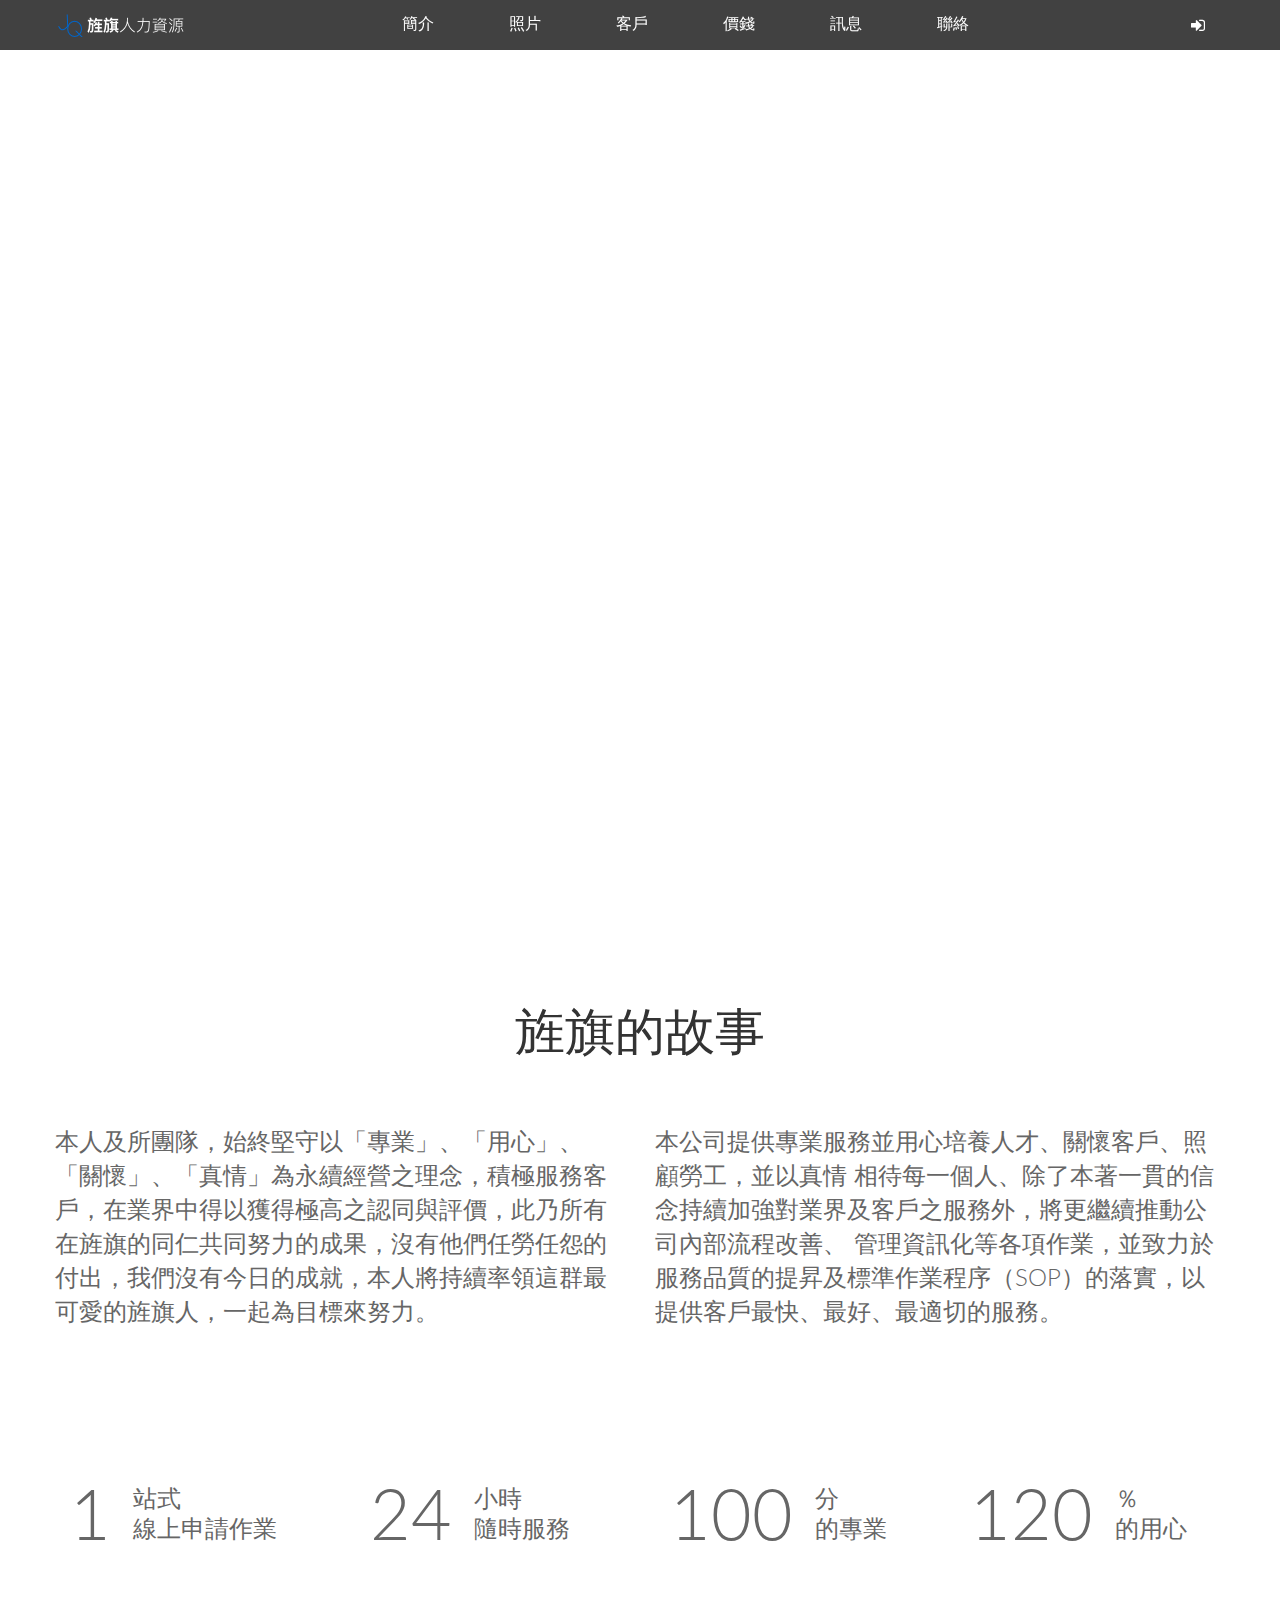
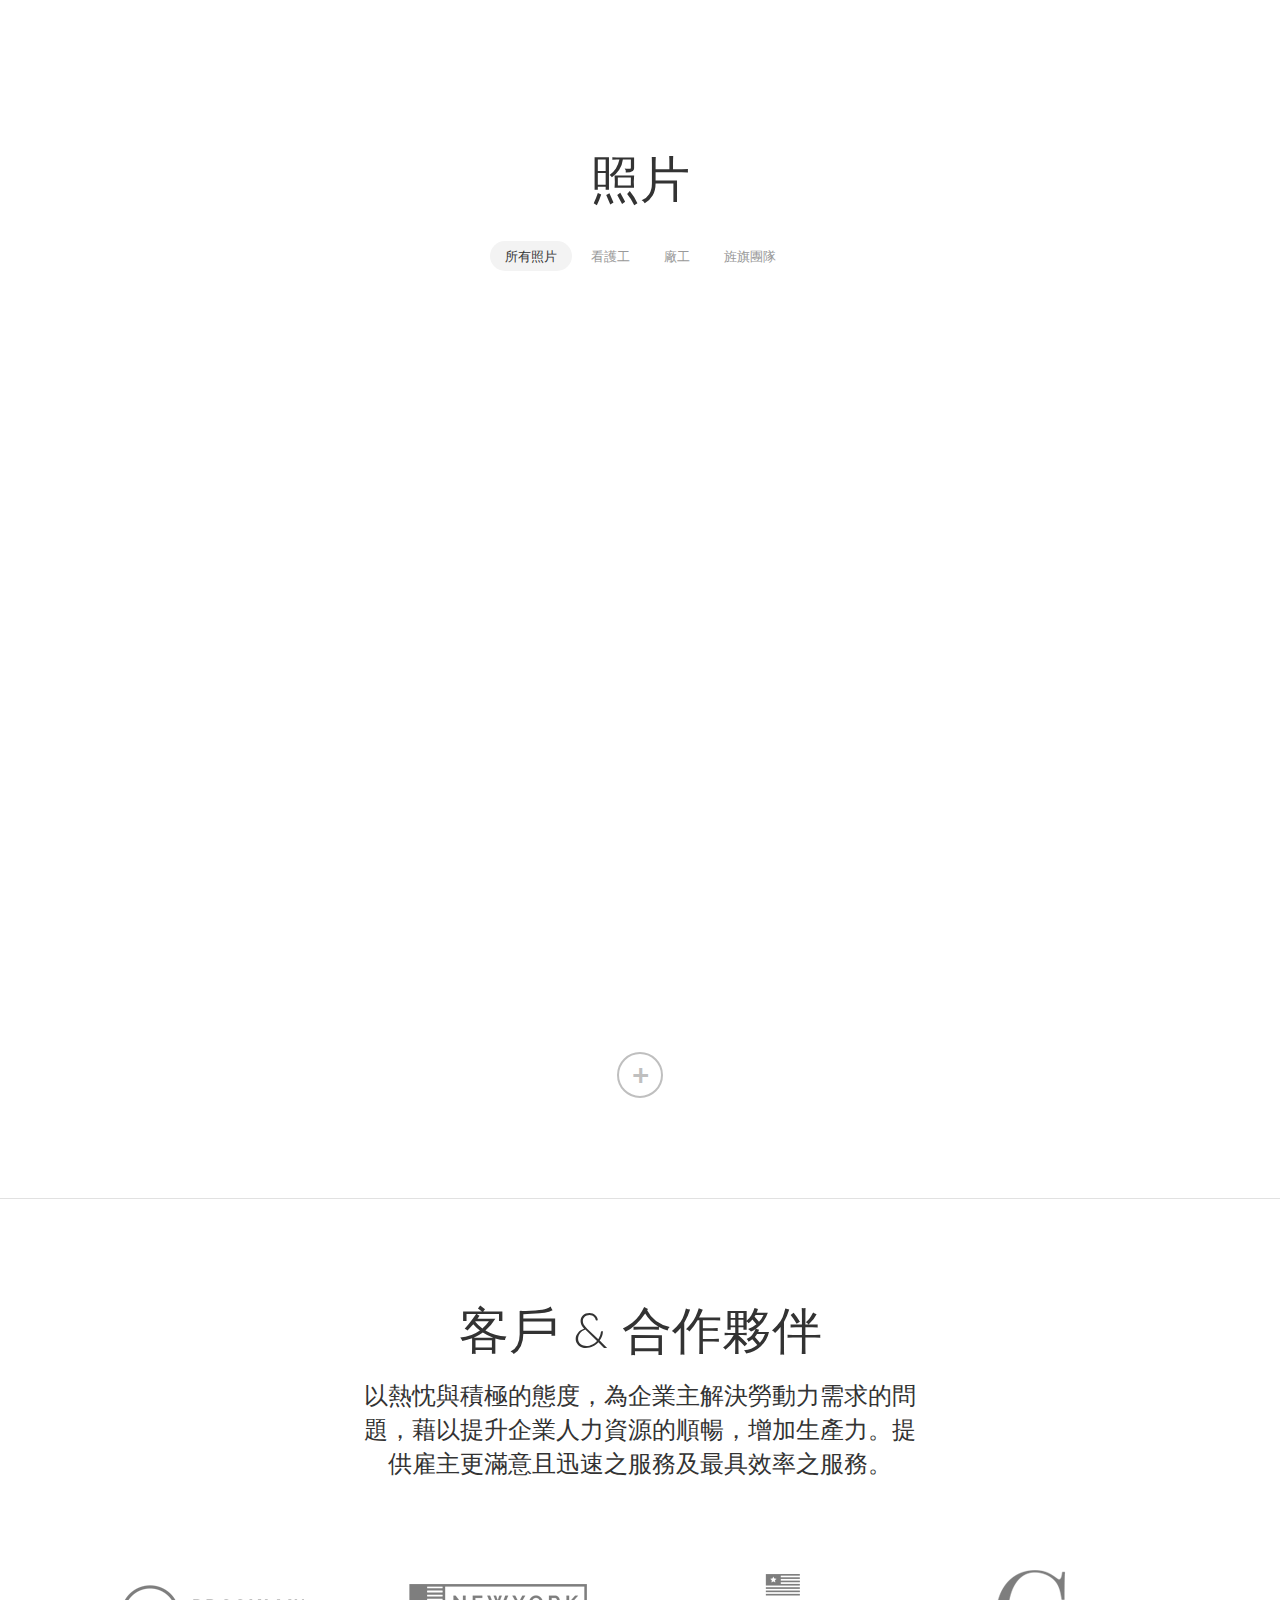
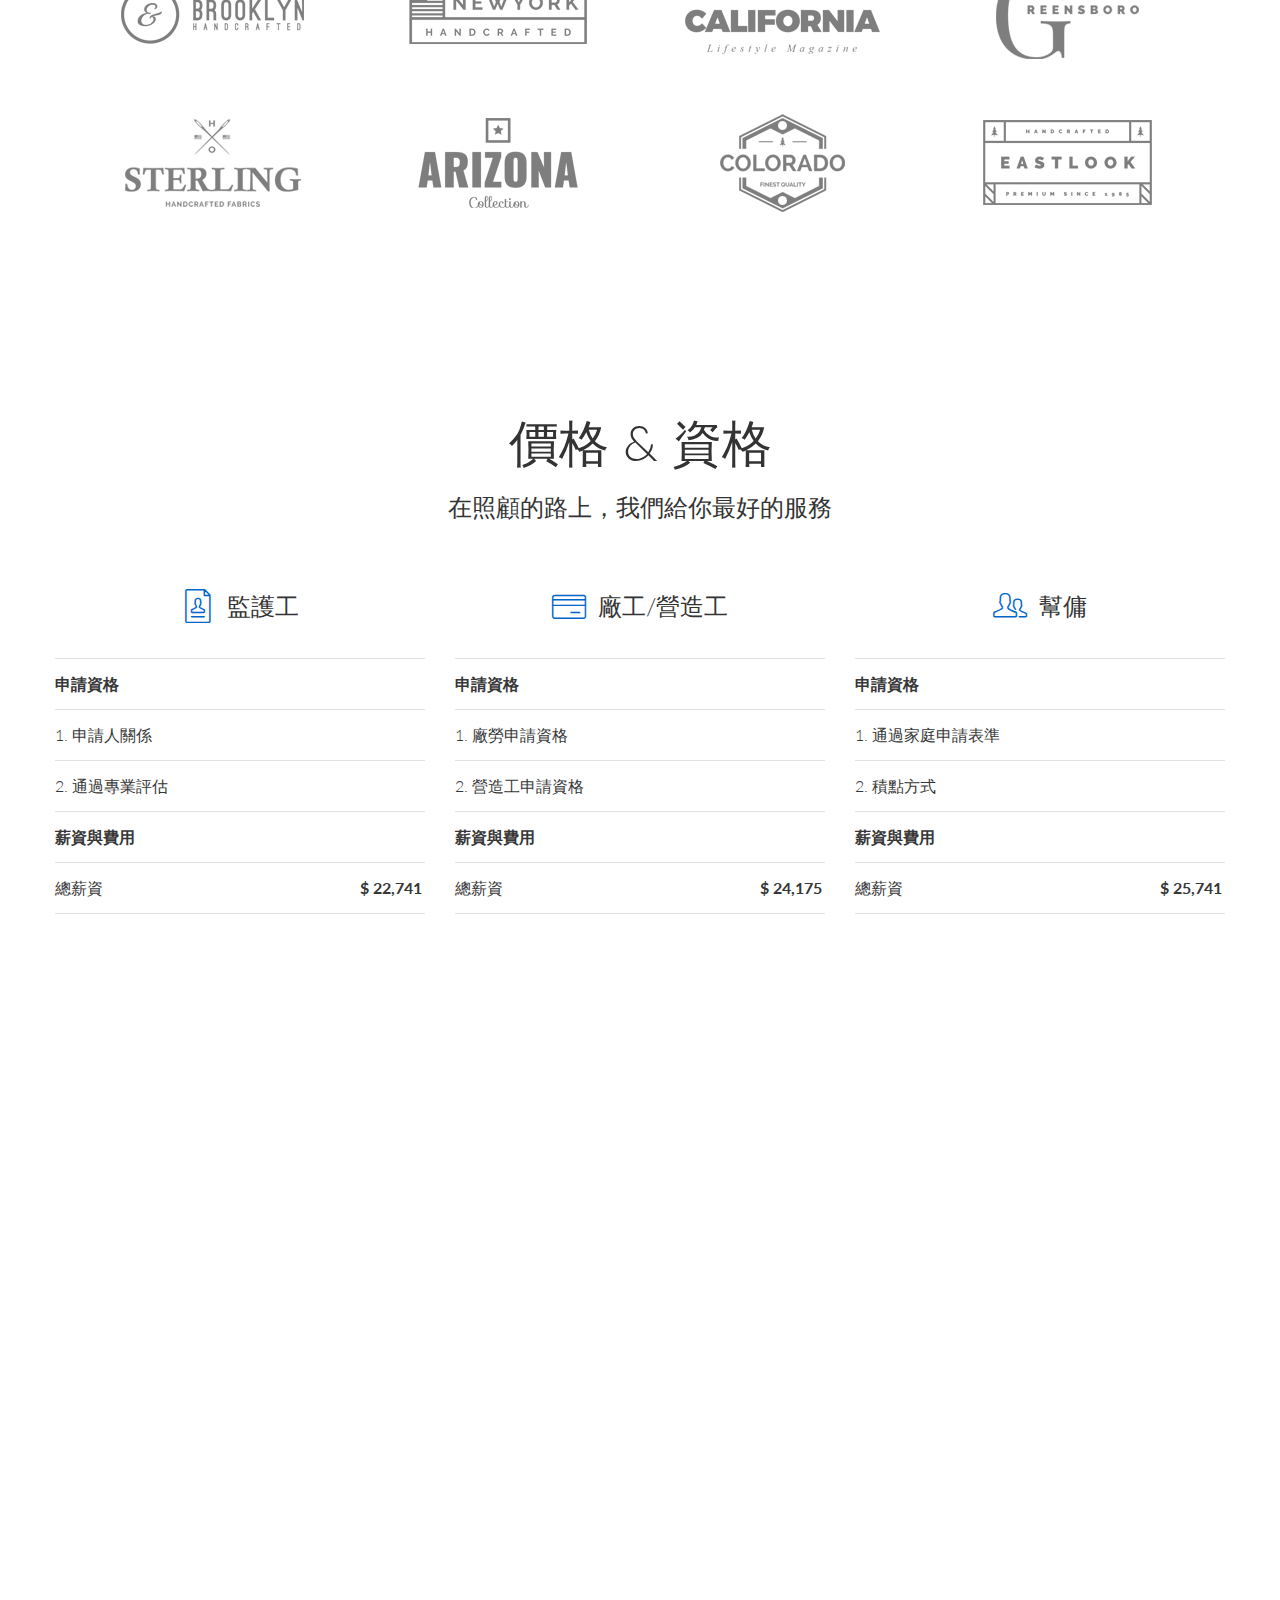
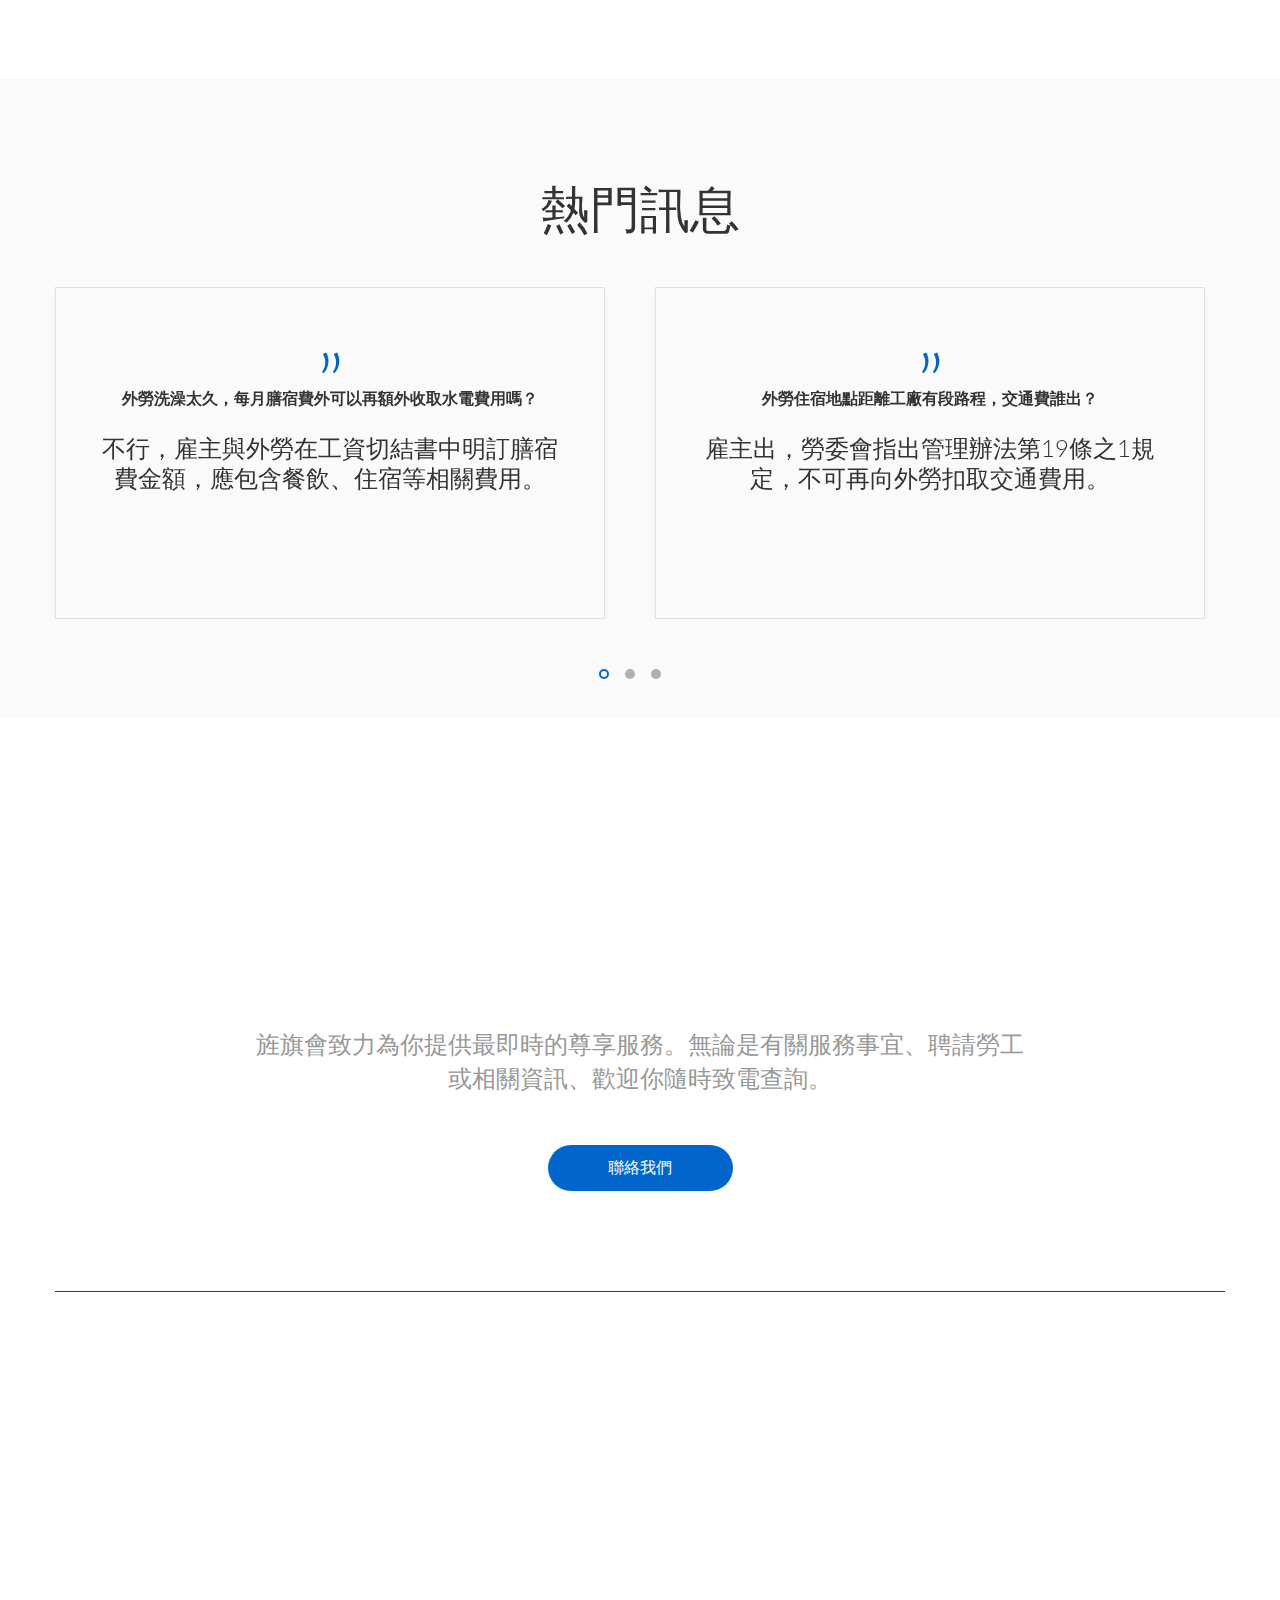
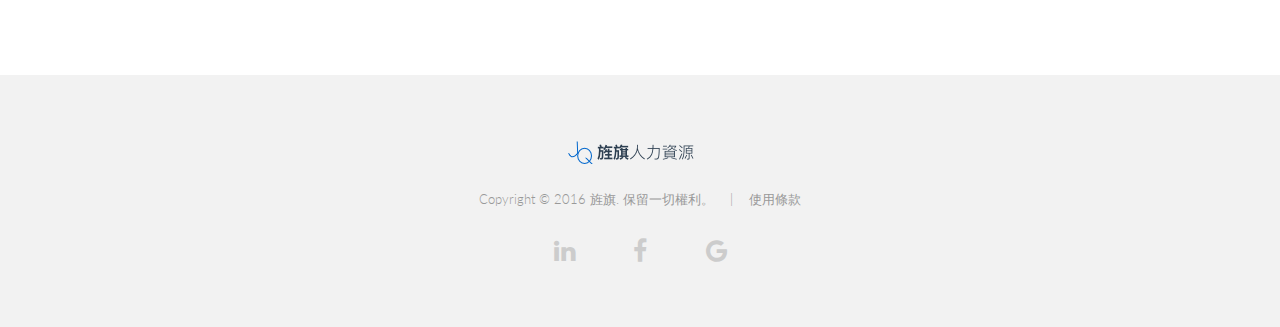
==== commit 6cb09082: "add price, contact, and qa sections" ====
--- a/index.html
+++ b/index.html
@@ -88,7 +88,9 @@
                             <li><a href="#section2">簡介</a></li>
                             <li><a href="#section3">照片</a></li>
                             <li><a href="#section4">客戶</a></li>
-                            <li><a href="#section5">聯絡</a></li>
+                            <li><a href="#section5">價錢</a></li>
+                            <li><a href="#section6">訊息</a></li>
+                            <li><a href="#section7">聯絡</a></li>
 
                         </ul>
 
@@ -191,7 +193,7 @@
 
                         <!-- - - - - - - - - - - - - - Facts Box - - - - - - - - - - - - - - - - -->
 
-                        <!-- <div class="facts_box">
+                        <div class="facts_box">
 
                             <div class="container">
 
@@ -201,9 +203,9 @@
 
                                         <div class="fact_item">
 
-                                            <div class="counter">5</div>
-
-                                            <span class="fact_title">台灣<br>直營部門</span>
+                                            <div class="counter">1</div>
+
+                                            <span class="fact_title">站式<br>線上申請作業</span>
 
 
                                         </div>
@@ -227,9 +229,9 @@
 
                                         <div class="fact_item">
 
-                                            <div class="counter">30</div>
-
-                                            <span class="fact_title">年<br>企業經驗</span>
+                                            <div class="counter">100</div>
+
+                                            <span class="fact_title">分<br>的專業</span>
 
                                         </div>
 
@@ -241,7 +243,7 @@
 
                                             <div class="counter">120</div>
 
-                                            <span class="fact_title">每個月<br>銷售數量</span>
+                                            <span class="fact_title">％<br>的用心</span>
 
                                         </div>
 
@@ -251,7 +253,7 @@
 
                             </div>
 
-                        </div> -->
+                        </div>
 
                         <!-- - - - - - - - - - - - - - End of Facts Box - - - - - - - - - - - - - - - - -->
 
@@ -359,38 +361,6 @@
             <!-- - - - - - - - - - - - - - End of Portfolio - - - - - - - - - - - - - - - - -->
 
             
-
-
-            <!-- - - - - - - - - - - - - blackout discount - - - - - - - - - - - - - - - - -->
-
-            <section class="blackout2 bg3 choice_service align_center">
-
-                <div class="container">
-
-                    <div class="row">
-
-                        <div class="col-md-10 col-md-offset-1">
-
-                            <div class="align_center">
-
-                              <p class="subtitle" data-appear-top-offset="-200" data-animated="fadeInUp">申請表單</p>
-
-                                <h2 data-appear-top-offset="-200" data-animated="fadeInUp">旌旗的外籍監護工可為您分擔家務, 協助您尋回幸福家庭
-                                </h2>
-
-                                <a href="" class="btn_type1 blue big" data-appear-top-offset="-200" data-animated="fadeInUp"><span>立即申請</span></a>
-
-                            </div>
-
-                        </div>
-
-                    </div>
-
-                </div>
-
-            </section>
-
-            <!-- - - - - - - - - - - - End of blackout discount- - - - - - - - - - - - - - -->
             
 
             <!-- - - - - - - - - - - - - - Partners Logo - - - - - - - - - - - - - - - - -->
@@ -413,7 +383,7 @@
 
                     </div>
 
-                   <!--  <ul class="partner_list">
+                    <ul class="partner_list">
 
                         <li>
                             <a href="javascript:;"><img src="images/partner_logo1.png" alt="" /></a>
@@ -440,7 +410,7 @@
                             <a href="javascript:;"><img src="images/partner_logo8.png" alt="" /></a>
                         </li>
 
-                    </ul> -->
+                    </ul>
 
                 </div>
 
@@ -448,9 +418,335 @@
 
             <!-- - - - - - - - - - - - - - End of Partners Logo - - - - - - - - - - - - - - - - -->
 
+            <!-- - - - - - - - - - - - - - Menu - - - - - - - - - - - - - - - - -->
+
+            <section id="section5" class="section section_offset">
+
+                <div class="container">
+
+                    <div class="align_center">
+
+                        <h2>價格 & 資格</h2>
+
+                        <div class="row">
+
+                            <div class="col-md-6 col-md-offset-3 col-sm-8 col-sm-offset-2">
+
+                                <p class="subtitle">
+                                    在照顧的路上，我們給你最好的服務
+                                </p>
+
+                            </div>
+
+                        </div>
+
+                    </div>
+
+                    <div class="section_offset2">
+
+                        <div class="menu_wrap">
+
+                            <div class="row">
+
+                                <div class="col-sm-4">
+
+                                    <div class="menu_box">
+
+                                        <h5 class="menu_title">
+                                            <i class="icon Evatheme-Icon-Fonts-thin-0091_file_profile_user_personal"></i>
+                                            監護工
+                                        </h5>
+
+                                        <ul class="menu_list">
+
+                                            <li>
+                                                <b>申請資格</b>
+                                            </li>
+
+                                            <li>
+                                                <a href="javascript:;" class="menu_item">1. 申請人關係</a>
+                                                <div class="ingredients">
+                                                    (1) 申請人與被照顧人為直系血親<br>
+                                                    (2) 三等親以內之旁系血親<br>
+                                                    (3) 一親等內之婚親<br>
+                                                    (4) 祖父母與孫女婿之二等婚親
+                                                </div>
+                                            </li>
+
+                                            <li>
+                                                <a href="javascript:;" class="menu_item">2. 通過專業評估</a>
+                                                <div class="ingredients">
+                                                    (1) 年未滿80歲，評估35分以下或需要24小時照護著<br>
+                                                    (2) 年滿80歲，評估60分以下<br>
+                                                    (3) 年滿85歲，輕度依賴診斷證明書<br>
+                                                    (4) 持有特定身心障礙 (植物人, 失智症...)
+                                                </div>
+                                            </li>
+
+                                            <li>
+                                                <b>薪資與費用</b>
+                                            </li>
+
+                                            <li>
+                                                <span class="menu_price">$ 22,741</span>
+                                                <a href="javascript:;" class="menu_item">總薪資</a>
+                                                <div class="ingredients">
+                                                    (1) 基本薪資: $17,000<br>
+                                                    (2) 健保費: $906<br>
+                                                    (3) 就業安定費: $2,000<br>
+                                                    (4) 加班費(5天): $2,835
+                                                </div>
+                                            </li>
+
+                                        </ul>
+
+                                    </div>
+
+                                </div>
+
+                                <div class="col-sm-4">
+
+                                    <div class="menu_box">
+
+                                        <h5 class="menu_title">
+                                            <i class="icon Evatheme-Icon-Fonts-thin-0407_credit_card"></i>
+                                            廠工/營造工
+                                        </h5>
+
+
+                                        <ul class="menu_list">
+
+                                            <li>
+                                                <b>申請資格</b>
+                                            </li>
+
+                                            <li>
+                                                <a href="javascript:;" class="menu_item">1. 廠勞申請資格</a>
+                                                <div class="ingredients">
+                                                    (1) 符合特定製程行業: 異常溫度，粉塵，毒氣，有機溶劑，化學處理，非自動化業<br>
+                                                    (2) 外勞與總人數比例: 5級制度 - 10%，15%，20%，25%，35%
+                                                </div>
+                                            </li>
+                                            <li>
+                                                <a href="javascript:;" class="menu_item">2. 營造工申請資格</a>
+                                                <div class="ingredients">
+                                                    (1) 民間工程總機費達100億或個別工程達10億<br>
+                                                    (2) 政府機關書面契約總經費達100億或個別工程契約金達10億
+                                                </div>
+                                            </li>
+
+                                            <li>
+                                                <b>薪資與費用</b>
+                                            </li>
+                                            
+                                            <li>
+                                                <span class="menu_price">$ 24,175</span>
+                                                <a href="javascript:;" class="menu_item">總薪資</a>
+                                                <div class="ingredients">
+                                                    (1) 基本薪資: $20,008<br>
+                                                    (2) 健保費: $906<br>
+                                                    (3) 就業安定費: $2,000<br>
+                                                    (4) 勞保費: $1,261<br>
+                                                    (5) 加班費: $110.88元/小時
+                                                </div>
+                                            </li>
+
+                                        </ul>
+
+                                    </div>
+
+                                </div>
+
+                                <div class="col-sm-4">
+
+                                    <div class="menu_box">
+
+                                        <h5 class="menu_title">
+                                            <i class="icon Evatheme-Icon-Fonts-thin-0703_users_profile_group_two"></i>
+                                            幫傭
+                                        </h5>
+
+                                        <ul class="menu_list">
+
+                                            <li>
+                                                <b>申請資格</b>
+                                            </li>
+
+                                            <li>
+                                                <a href="javascript:;" class="menu_item">1. 通過家庭申請表準</a>
+                                                <div class="ingredients">
+                                                    (1) 家中有年齡3歲以下之三胞胎或多胞胎<br>
+                                                    (2) 家中同一戶籍內有75歲以上與六歲以下老幼，且累積16點以上
+                                                </div>
+                                            </li>
+                                            <li>
+                                                <a href="javascript:;" class="menu_item">2. 積點方式</a>
+                                                <div class="ingredients">
+                                                    小孩積點方式<br>
+                                                    (1) 未滿1歲: 7.5分<br>
+                                                    (2) 未滿2歲: 6分<br>
+                                                    (3) 未滿3歲: 4.5分<br>
+                                                    (4) 未滿4歲: 3分<br>
+                                                    (5) 未滿5歲: 2分<br>
+                                                    (6) 未滿6歲: 1分<br>
+                                                    老人積點方式<br>
+                                                    (1) 75歲以上: 1分<br>
+                                                    (2) 76歲以上: 2分<br>
+                                                    (3) 77歲以上: 3分<br>
+                                                    (4) 78歲以上: 4分<br>
+                                                    (5) 79歲以上: 5分<br>
+                                                    (6) 80歲以上: 6分<br>
+                                                    (7) 90歲以上: 7分
+
+                                                </div>
+                                            </li>
+
+                                            <li>
+                                                <b>薪資與費用</b>
+                                            </li>
+                                            
+                                            <li>
+                                                <span class="menu_price">$ 25,741</span>
+                                                <a href="javascript:;" class="menu_item">總薪資</a>
+                                                <div class="ingredients">
+                                                    (1) 基本薪資: $17,000<br>
+                                                    (2) 健保費: $906<br>
+                                                    (3) 就業安定費: $5,000<br>
+                                                    (4) 加班費(5天): $2,835
+                                                </div>
+                                            </li>
+
+                                        </ul>
+
+                                    </div>
+
+                                </div>
+
+                            </div>
+
+                        </div>
+
+                    </div>
+
+                </div>
+
+            </section>
+
+            <!-- - - - - - - - - - - - - - End of Menu - - - - - - - - - - - - - - - - -->
+
             <!-- - - - - - - - - - - - - blackout discount - - - - - - - - - - - - - - - - -->
 
-            <div id="section5" class="section blackout bg2">
+            <section class="blackout2 bg3 choice_service align_center">
+
+                <div class="container">
+
+                    <div class="row">
+
+                        <div class="col-md-10 col-md-offset-1">
+
+                            <div class="align_center">
+
+                              <p class="subtitle" data-appear-top-offset="-200" data-animated="fadeInUp">申請表單</p>
+
+                                <h2 data-appear-top-offset="-200" data-animated="fadeInUp">旌旗的外籍監護工可為您分擔家務, 協助您尋回幸福家庭
+                                </h2>
+
+                                <a href="/contact.html" class="btn_type1 blue big" data-appear-top-offset="-200" data-animated="fadeInUp"><span>立即申請</span></a>
+
+                            </div>
+
+                        </div>
+
+                    </div>
+
+                </div>
+
+            </section>
+
+            <!-- - - - - - - - - - - - End of blackout discount- - - - - - - - - - - - - - -->
+
+            <!-- - - - - - - - - - - - - - Our Clients Say - - - - - - - - - - - - - - - - -->
+
+            <section id="section6" class="section section_offset bg_grey">
+
+                <div class="container">
+
+                    <h2>熱門訊息</h2>
+
+                    <div class="reviews_slider owl-carousel">
+
+                        <blockquote class="review">
+
+                            <div class="review_info">
+                                <span class="review_name">外勞洗澡太久，每月膳宿費外可以再額外收取水電費用嗎？</span>
+                            </div>
+
+                            <p>不行，雇主與外勞在工資切結書中明訂膳宿費金額，應包含餐飲、住宿等相關費用。</p>
+
+                        </blockquote>
+
+                        <blockquote class="review">
+
+                            <div class="review_info">
+                                <span class="review_name">外勞住宿地點距離工廠有段路程，交通費誰出？</span>
+                            </div>
+
+                            <p>雇主出，勞委會指出管理辦法第19條之1規定，不可再向外勞扣取交通費用。</p>
+
+                        </blockquote>
+
+                        <blockquote class="review">
+
+                            <div class="review_info">
+                                <span class="review_name">外籍勞工需自行負擔的費用？</span>
+                            </div>
+
+                            <p>(1)辦理居留證和定期體檢費用 (2)人力仲介業者服務費 (3)部份健保費和勞保費 (4)所得稅
+                            </p>
+
+                        </blockquote>
+
+                        <blockquote class="review">
+
+                            <div class="review_info">
+                                <span class="review_name">就業安定基金該如何繳納？</span>
+                            </div>
+
+                            <p>由於經常變動，請查詢行政院勞工委員會「就業安定基金收支保管及運用辦法」</p>
+
+                        </blockquote>
+
+                        <blockquote class="review">
+
+                            <div class="review_info">
+                                <span class="review_name">外勞就業安定費減免問題</span>
+                            </div>
+
+                            <p>若雇主或被看護者具有低收入戶或中低收入資格者，可減少就業安定費之繳納。</p>
+
+                        </blockquote>
+
+                        <blockquote class="review">
+
+                            <div class="review_info">
+                                <span class="review_name">外籍看護費用可否列報綜合所得稅醫療費用扣除額？</span>
+                            </div>
+
+                            <p>依所得稅法第17條，僱用外籍不得於綜合所得稅醫藥及生育費項下列舉扣除。</p>
+
+                        </blockquote>
+
+                    </div>
+
+                </div>
+
+            </section>
+
+            <!-- - - - - - - - - - - - - - End of Our Clients Say - - - - - - - - - - - - - - - - -->
+
+            <!-- - - - - - - - - - - - - blackout discount - - - - - - - - - - - - - - - - -->
+
+            <div id="section7" class="section blackout bg2">
 
                 <section class="section contact_box">
 
@@ -469,7 +765,7 @@
 
 
                                 <div class="pb100">
-                                    <a href="javascript:;" class="btn_type1"><span>聯絡我們</span></a>
+                                    <a href="/contact.html" class="btn_type1"><span>聯絡我們</span></a>
                                 </div>
 
                             </div>
--- a/css/style.css
+++ b/css/style.css
@@ -251,6 +251,10 @@
       background-position: 0 0;
     }
 
+    .section_offset2:not(:first-child){
+      padding-top: 65px;
+    }
+
     /*.section_offset:not([class*="bg_"]) + .section_offset:not([class*="bg_"]):not(.section_border),
     .section_vertical:not([class*="bg_"]) + .section_offset:not([class*="bg_"]):not(.section_border){
       padding-top: 0;
@@ -655,109 +659,204 @@
         transition: all 0.3s;
       }
 
+  /* --------------------------------------------
+      4.4. Forms
+  -------------------------------------------- */
+
+    textarea{
+      resize: none;
+    }
+
+    input:not([type="radio"]):not([type="checkbox"]):not([type="file"]),
+    textarea{
+      width: 100%;
+      outline: none;
+      background-color: #fff;
+      border: 1px solid #e1e1e1;
+      font-size: 14px;
+      line-height: 20px;
+      padding: 10px;
+      color: #262626;
+    -webkit-transition: border-color 0.2s, color 0.2s;
+      transition: border-color 0.2s, color 0.2s;
+    }
+  
+  input:not([type="radio"]):not([type="checkbox"]):not([type="file"]):focus,
+    textarea:focus{
+    border-color:#0066cc !important;
+    color:#333 !important;
+  }
+  
+    .f_col2:not(:first-child){
+      padding-left: 5px;
+    }
+
+    .f_col2:not(:last-child){
+      padding-right: 5px;
+    }
+
+    .f_col2{
+      float: left;
+      display: inline-block;
+      width: 50%;
+      margin-bottom: 10px;
+    }
+
+    .f_col1{
+      width: 100%;
+    }
+
+    .form_select1{
+      background-color:#fff;
+      border: 1px solid #e1e1e1;
+      text-align: left;
+      color: #999;
+      text-shadow: none;
+      width: 100%;
+      height: 42px;
+    }
+
+    .jq-selectbox__select,
+    .jq-selectbox .placeholder{
+      color: #999;
+      text-shadow: none;
+    box-shadow:none;
+    }
+
+    .form_select1{
+      margin-bottom: 10px;
+    }
+
+    .jq-selectbox.focused .jq-selectbox__select{
+      border: none !important;
+    }
+
+    .jq-selectbox__trigger-arrow{
+      width: 5px;
+      height: 5px;
+      transform: rotate(135deg);
+      border-top: 1px solid #262626;
+      border-right: 1px solid #262626;
+    }
+
+    .jq-selectbox__trigger{
+      border-left: none;
+    }
+
+    .jq-selectbox.focused .jq-selectbox__trigger-arrow{
+      border-bottom: 1px solid #262626;
+      border-left: 1px solid #262626;
+      border-top:none;
+      border-right:none;
+    }
+
+    .jq-selectbox__select{
+      padding: 5px 10px;
+      width: 100%;
+      height: 40px;
+      border-radius: 0;
+      background: #fff !important;
+      border: none;
+      color: #999;
+      text-shadow: none;
+      font-size: 14px;
+    }
+
+    textarea.type1{
+      color: #999;
+      font-size: 14px;
+      width: 100%;
+      height: 120px;
+      background-color: #fff;
+      border: 1px solid #e1e1e1;
+    }
+
+    textarea.type1:not(:last-child){
+      margin-bottom: 25px;
+    }
+
 /* ------------------------------------------------
 
     5. Shortcods
 
 ------------------------------------------------ */
 
-
   /* --------------------------------------------
-        5.1. Slider
+        5.5. Reviews
   -------------------------------------------- */
 
-    .flexslider{
-      border: none;
-      margin: 0;
-      -webkit-box-shadow: none;
-      box-shadow: none;
-      background: none;
-    }
-
-    .flex-direction-nav a:before{
-      color: #fff;
-      line-height: 1;
-    }
-
-    .flexslider:hover .flex-direction-nav .flex-next {
-      right: 40px;
-    }
-
-    .flexslider:hover .flex-direction-nav .flex-prev {
-      left: 40px;
-    }
-
-    .flex-direction-nav .flex-prev,.flex-direction-nav .flex-next{
-      overflow: visible;
-      width: 30px;
-      height: 60px;
-      font-size: 0;
-    }
-
-    .flex-direction-nav a::before{
-      content: '' !important;
-      width: 40px;
-      height: 40px;
+    .reviews_slider{
+      padding: 30px 0 0;
+      margin: 0 -10px;
+      position: relative;
+    }
+
+    .reviews_slider .owl-item{
+      padding: 0 10px 10px;
+      z-index: 9;
+    }
+
+
+    .review{
+      position: relative;
+      height: 332px;
+      border: 1px solid #e1e1e1;
+      -webkit-box-shadow: 0 4px 5px rgba(0,0,0,0.05);
+      box-shadow: 0 4px 5px rgba(0,0,0,0.05);
+      font-size: 24px;
+      line-height: 30px;
+      color: #333;
+      text-align: center;
+      padding: 100px 35px 90px;
+    }
+
+    .review:before{
+      content: '”';
+      display: block;
       position: absolute;
-      border-width: 1px;
-      border-style: solid;
-      border-color: transparent;
-      top: 50%;
-      margin-top: -20px;
-      -moz-transform: rotate(-52deg) skewX(-15deg);
-      -webkit-transform: rotate(-52deg) skewX(-15deg);
-      -o-transform: rotate(-52deg) skewX(-15deg);
-      -ms-transform: rotate(-52deg) skewX(-15deg);
-      transform: rotate(-52deg) skewX(-15deg);
-    }
-
-    .flex-direction-nav .flex-prev:before{
-      border-top-color: #fff;
-      border-left-color: #fff;
-      left: 0;
-    }
-
-    .flex-direction-nav .flex-next:before{
-      border-bottom-color: #fff;
-      border-right-color: #fff;
-      right: 0;
-    }
-
-    .flex-control-nav{
-      bottom: 30px;
-      z-index: 999;
-      line-height: 0;
-    }
-
-    .flex-control-paging li a.flex-active{
-      opacity: 1;
-      width: 10px;
-      height: 10px;
-      border: 2px solid #06c;
-      background: none;
-    }
-
-    .flex-control-paging li a{
-      width: 10px;
-      height: 10px;
-      opacity: 0.5;
-      background-color: #fff;
-    }
-
-  /* --------------------------------------------
-        5.2. Carousel
-  -------------------------------------------- */
+      top: 80px;
+      left: 50%;
+      margin-left: -30px;
+      text-align: center;
+      font-size: 80px;
+      width: 60px;
+      color: #0066cc;
+    }
+
+    .review_info:not(:last-child){
+      margin-bottom: 15px;
+    }
+
+    .review_name{
+      font-size: 16px;
+      line-height: 20px;
+      font-weight: 700;
+      color: #333;
+    }
+
+    .post_name{
+      font-size: 16px;
+      line-height: 20px;
+      font-weight: 400;
+      color: #999;
+    }
 
     .owl-nav>div{
       position: absolute;
+      opacity: 0;
       top: 50%;
       margin-top: -30px;
       left: -50px;
       width: 30px;
       height: 60px;
+      color: #ccc;
       -webkit-transition: all 0.5s;
       -o-transition: all 0.5s;
       transition: all 0.5s;
+    }
+
+    .reviews_slider:hover .owl-nav>div{
+      opacity: 1;
     }
 
     .owl-nav>div:hover{
@@ -788,7 +887,6 @@
       bottom: -60px;
       left: 0;
       text-align: center;
-      line-height: 0;
     }
 
     .owl-dots>div{
@@ -851,6 +949,206 @@
       right: 0;
     }
 
+    .owl-nav > div.owl-next:hover:before{
+      border-bottom-color: #0066cc;
+      border-right-color: #0066cc;
+    }
+
+    .owl-nav > div.owl-prev:hover:before{
+      border-top-color: #0066cc;
+      border-left-color: #0066cc;
+    }
+
+
+  /* --------------------------------------------
+        5.1. Slider
+  -------------------------------------------- */
+
+    .flexslider{
+      border: none;
+      margin: 0;
+      -webkit-box-shadow: none;
+      box-shadow: none;
+      background: none;
+    }
+
+    .flex-direction-nav a:before{
+      color: #fff;
+      line-height: 1;
+    }
+
+    .flexslider:hover .flex-direction-nav .flex-next {
+      right: 40px;
+    }
+
+    .flexslider:hover .flex-direction-nav .flex-prev {
+      left: 40px;
+    }
+
+    .flex-direction-nav .flex-prev,.flex-direction-nav .flex-next{
+      overflow: visible;
+      width: 30px;
+      height: 60px;
+      font-size: 0;
+    }
+
+    .flex-direction-nav a::before{
+      content: '' !important;
+      width: 40px;
+      height: 40px;
+      position: absolute;
+      border-width: 1px;
+      border-style: solid;
+      border-color: transparent;
+      top: 50%;
+      margin-top: -20px;
+      -moz-transform: rotate(-52deg) skewX(-15deg);
+      -webkit-transform: rotate(-52deg) skewX(-15deg);
+      -o-transform: rotate(-52deg) skewX(-15deg);
+      -ms-transform: rotate(-52deg) skewX(-15deg);
+      transform: rotate(-52deg) skewX(-15deg);
+    }
+
+    .flex-direction-nav .flex-prev:before{
+      border-top-color: #fff;
+      border-left-color: #fff;
+      left: 0;
+    }
+
+    .flex-direction-nav .flex-next:before{
+      border-bottom-color: #fff;
+      border-right-color: #fff;
+      right: 0;
+    }
+
+    .flex-control-nav{
+      bottom: 30px;
+      z-index: 999;
+      line-height: 0;
+    }
+
+    .flex-control-paging li a.flex-active{
+      opacity: 1;
+      width: 10px;
+      height: 10px;
+      border: 2px solid #06c;
+      background: none;
+    }
+
+    .flex-control-paging li a{
+      width: 10px;
+      height: 10px;
+      opacity: 0.5;
+      background-color: #fff;
+    }
+
+  /* --------------------------------------------
+        5.2. Carousel
+  -------------------------------------------- */
+
+    .owl-nav>div{
+      position: absolute;
+      top: 50%;
+      margin-top: -30px;
+      left: -50px;
+      width: 30px;
+      height: 60px;
+      -webkit-transition: all 0.5s;
+      -o-transition: all 0.5s;
+      transition: all 0.5s;
+    }
+
+    .owl-nav>div:hover{
+      opacity: 0.5;
+      -webkit-transition: all 0.3s;
+      -o-transition: all 0.3s;
+      transition: all 0.3s;
+    }
+
+    .owl-nav>div.owl-next{
+      left: auto;
+      right: -50px;
+      text-align: right;
+    }
+
+    .owl-nav>div:before{
+      content: "\f104";
+      font: normal normal normal 50px/60px FontAwesome;
+    }
+
+    .owl-nav>div.owl-next:before{
+      content: "\f105";
+    }
+
+    .owl-dots{
+      position: absolute;
+      width: 100%;
+      bottom: -60px;
+      left: 0;
+      text-align: center;
+      line-height: 0;
+    }
+
+    .owl-dots>div{
+      display: inline-block;
+      width: 10px;
+      height: 10px;
+      margin: 0 8px;
+      border-radius: 50%;
+      border: 2px solid #b0b0b0;
+      background-color: #b0b0b0;
+    }
+
+    .owl-dots>div.active{
+      border-color: #0066cc;
+      background: none;
+    }
+
+    .owl-nav > div.owl-next,.owl-nav > div.owl-prev{
+      overflow: visible;
+      width: 30px;
+      height: 60px;
+      font-size: 0;
+    }
+
+    .owl-nav > div:before{
+      content: '' !important;
+      width: 40px;
+      height: 40px;
+      position: absolute;
+      border-width: 1px;
+      border-style: solid;
+      border-color: transparent;
+      top: 50%;
+      margin-top: -20px;
+      -moz-transform: rotate(-52deg) skewX(-15deg);
+      -webkit-transform: rotate(-52deg) skewX(-15deg);
+      -o-transform: rotate(-52deg) skewX(-15deg);
+      -ms-transform: rotate(-52deg) skewX(-15deg);
+      transform: rotate(-52deg) skewX(-15deg);
+      -webkit-transition: all 0.5s;
+      -o-transition: all 0.5s;
+      transition: all 0.5s;
+    }
+
+    .owl-nav > div:hover:before{
+      -webkit-transition: all 0.3s;
+      -o-transition: all 0.3s;
+      transition: all 0.3s;
+    }
+
+    .owl-nav > div.owl-prev:before{
+      border-top-color: #cccccc;
+      border-left-color: #cccccc;
+      left: 0;
+    }
+
+    .owl-nav > div.owl-next:before{
+      border-bottom-color: #cccccc;
+      border-right-color: #cccccc;
+      right: 0;
+    }
+
     /*basic style slider*/
 
     .owl-nav > div.owl-next:before{
@@ -1639,6 +1937,51 @@
     margin-bottom: 40px;
   }
 
+/* ------------------------------------------------
+
+  10. Contact
+
+-------------------------------------------------*/
+
+  .subscribe{
+    overflow:hidden;
+  padding-top: 100px;
+  }
+
+  .subscribe_form{
+    text-align: center;
+    margin-bottom: 100px;
+  }
+
+  .subscribe_box{
+    position: relative;
+  }
+
+  .subscribe_desc{
+    position: relative;
+    float: left;
+    width: 50%;
+    padding-right: 15px;
+  }
+
+  .subscribe_title{
+    text-align: left;
+    margin-bottom: 30px;
+  }
+
+  .subscribe_text{
+    margin-right: 70px;
+  }
+
+  .subscribe_img{
+    position: absolute;
+    width: 50%;
+    right: 0;
+    bottom: 0;
+    padding-left: 15px;
+    vertical-align: bottom;
+  }
+
   /* ------------------------------------------------
       5.3. Contacts
   -------------------------------------------------*/
@@ -1734,6 +2077,123 @@
 
 /* ------------------------------------------------
 
+    9. Menu
+
+------------------------------------------------ */
+
+  .menu_wrap:not(:last-child){
+    margin-bottom: 50px;
+  }
+
+  .menu_title{
+    text-align: center;
+    font-size: 24px;
+    line-height: 34px;
+    margin-bottom: 35px;
+  }
+
+  .menu_title>i{
+    color: #06c;
+    font-size: 34px;
+    line-height: 34px;
+    margin-right: 5px;
+    display: inline-block;
+  }
+
+  .menu_list{
+    border-top: 1px solid #e1e1e1;
+  }
+
+  .menu_list li:after{
+    content: '';
+    display: block;
+    clear: both;
+  }
+
+  .menu_list li{
+    border-bottom: 1px solid #e1e1e1;
+    padding: 15px 0;
+    color: #373737;
+    font-size: 16px;
+    line-height: 20px;
+    padding-right: 65px;
+    position: relative;
+  }
+
+  .menu_price{
+    display: block;
+    position: absolute;
+    width: 65px;
+    top: 15px;
+    right: 0;
+    font-weight: 700;
+  }
+
+  .menu_item{
+    color: #373737;
+    position: relative;
+    display: inline-block;
+  }
+
+  .menu_item:hover{
+    color: #06c;
+  }
+
+  .menu_item:before{
+    content: '';
+    display: block;
+    position: absolute;
+    bottom: 1px;
+    left: 0;
+    height: 1px;
+    background-color: #373737;
+    right: 100%;
+    -webkit-transition: all 0.5s;
+    -o-transition: all 0.5s;
+    transition: all 0.5s;
+  }
+
+  .menu_item:hover:before{
+    background-color: #06c;
+    right: 0;
+    -webkit-transition: all 0.3s;
+    -o-transition: all 0.3s;
+    transition: all 0.3s;
+  }
+
+  .ingredients{
+    position: absolute;
+    bottom: 110%;
+    background-color: #fff;
+    padding: 15px;
+    -webkit-box-shadow: 0 15px 30px rgba(0, 0, 0, 0.2);
+    box-shadow: 0 15px 30px rgba(0, 0, 0, 0.2);
+    opacity: 0;
+    visibility: hidden;
+    -webkit-transform: translate(0, -30px);
+    -ms-transform: translate(0, -30px);
+    -o-transform: translate(0, -30px);
+    transform: translate(0, -30px);
+    -webkit-transition: all 0.3s;
+    -o-transition: all 0.3s;
+    transition: all 0.3s;
+  }
+
+  .menu_item:hover + .ingredients{
+    opacity: 1;
+    visibility: visible;
+    -webkit-transform: translate(0, 0);
+    -ms-transform: translate(0, 0);
+    -o-transform: translate(0, 0);
+    transform: translate(0, 0);
+    -webkit-transition: all 0.3s;
+    -o-transition: all 0.3s;
+    transition: all 0.3s;
+  }
+
+
+/* ------------------------------------------------
+
     11. Footer
 
 ------------------------------------------------ */
--- a/css/responsive.css
+++ b/css/responsive.css
@@ -9,6 +9,23 @@
 
 	.fact_title{
 		padding-left: 15px;
+	}
+
+	.subscribe_title{
+		margin-bottom: 20px;
+	}
+
+	.subscribe_form{
+		margin-bottom: 20px;
+	}
+
+	.box_address li:not(:last-child){
+		margin-right: 20px;
+		padding-right: 20px;
+	}
+
+	.subscribe_text{
+		padding-right: 0;
 	}
 }
 
@@ -72,6 +89,10 @@
 
 	.section_offset{
 		padding: 55px 0;
+	}
+
+	.section_offset2:not(:first-child){
+		padding-top: 55px;
 	}
 
 	.blackout{
@@ -157,6 +178,12 @@
 		padding: 0 20px;
 	}
 
+	.reviews_slider{
+		margin: 30px 0 0;
+		padding: 20px 30px;
+	}
+
+
 	.owl-nav>div.owl-prev{
 		left: 30px;
 	}
@@ -250,6 +277,18 @@
 		padding-bottom: 10px;
 	}
 
+	.subscribe_desc{
+		padding-right: 0;
+		float: none;
+		width: 100%;
+	}
+
+	.subscribe_img{
+		position: relative;
+		width: 100%;
+		text-align: center;
+	}
+
 }
 
 @media only screen and (max-width: 479px) {
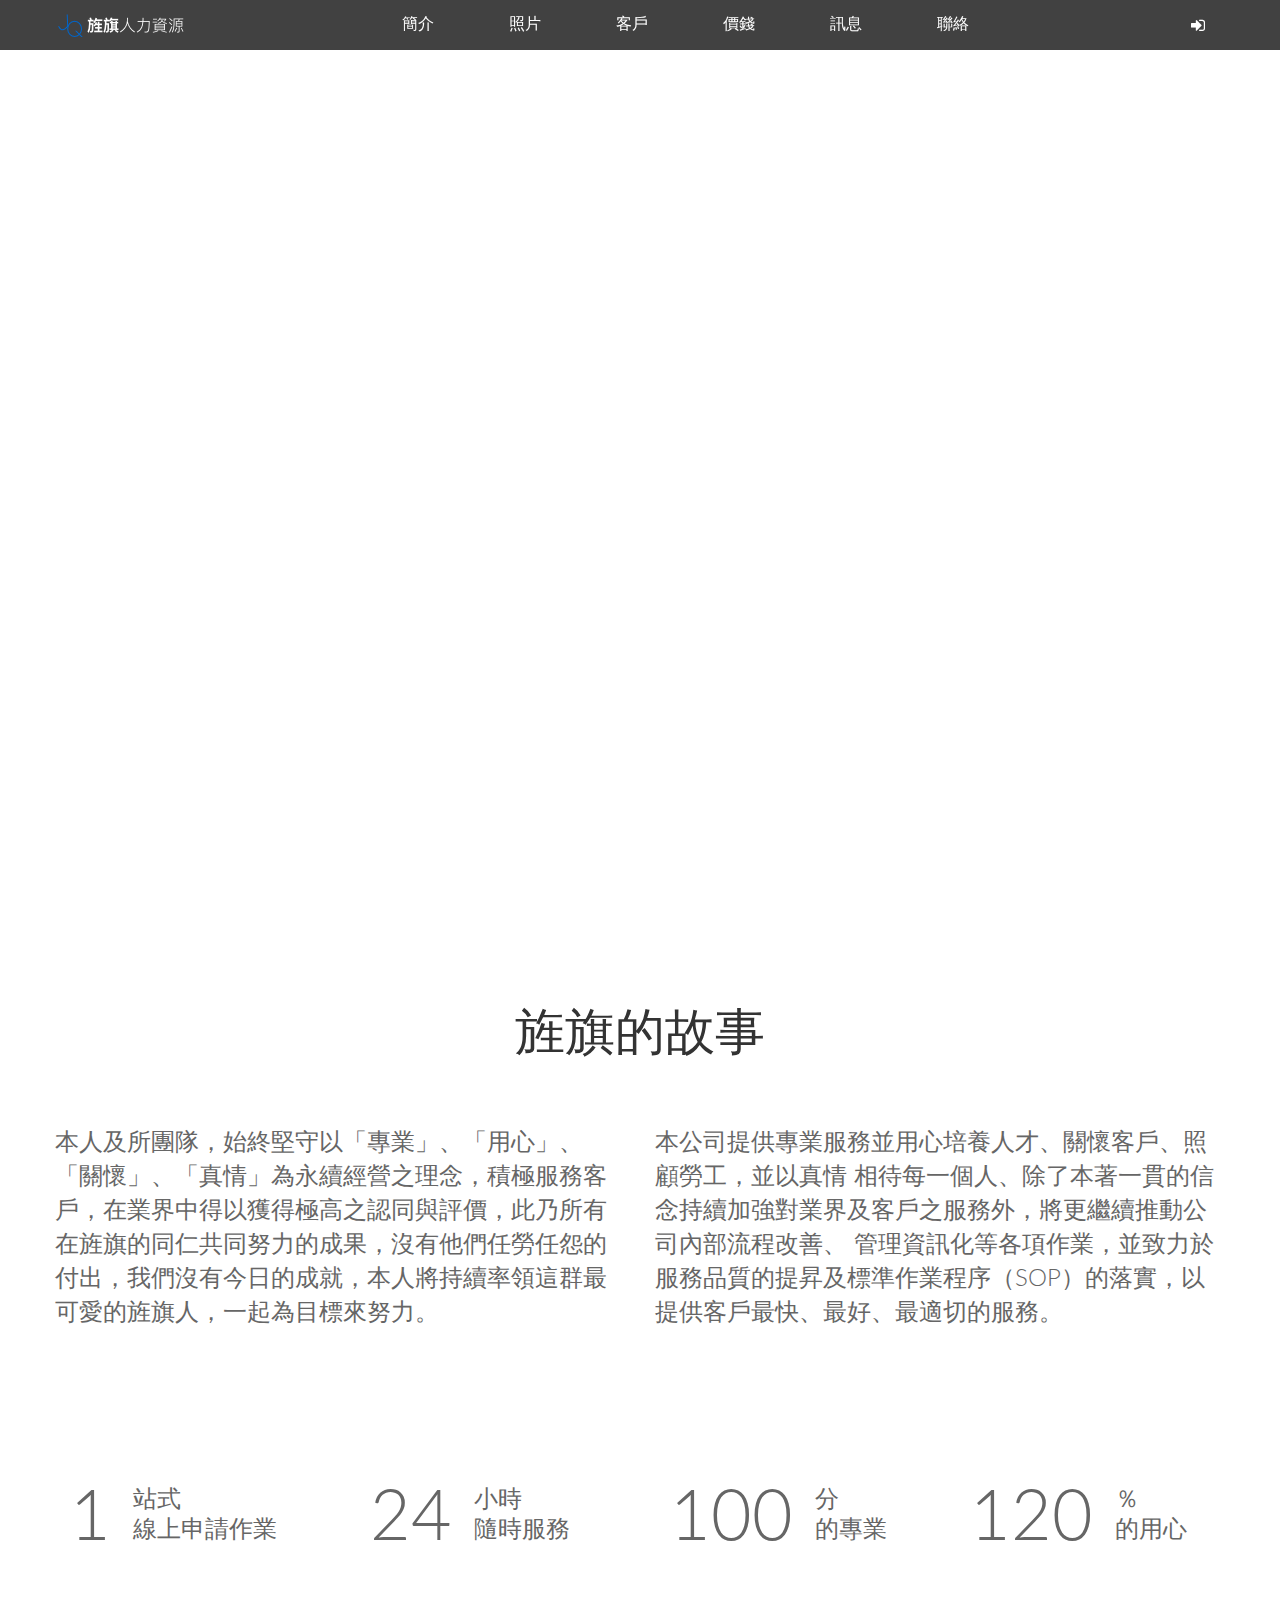
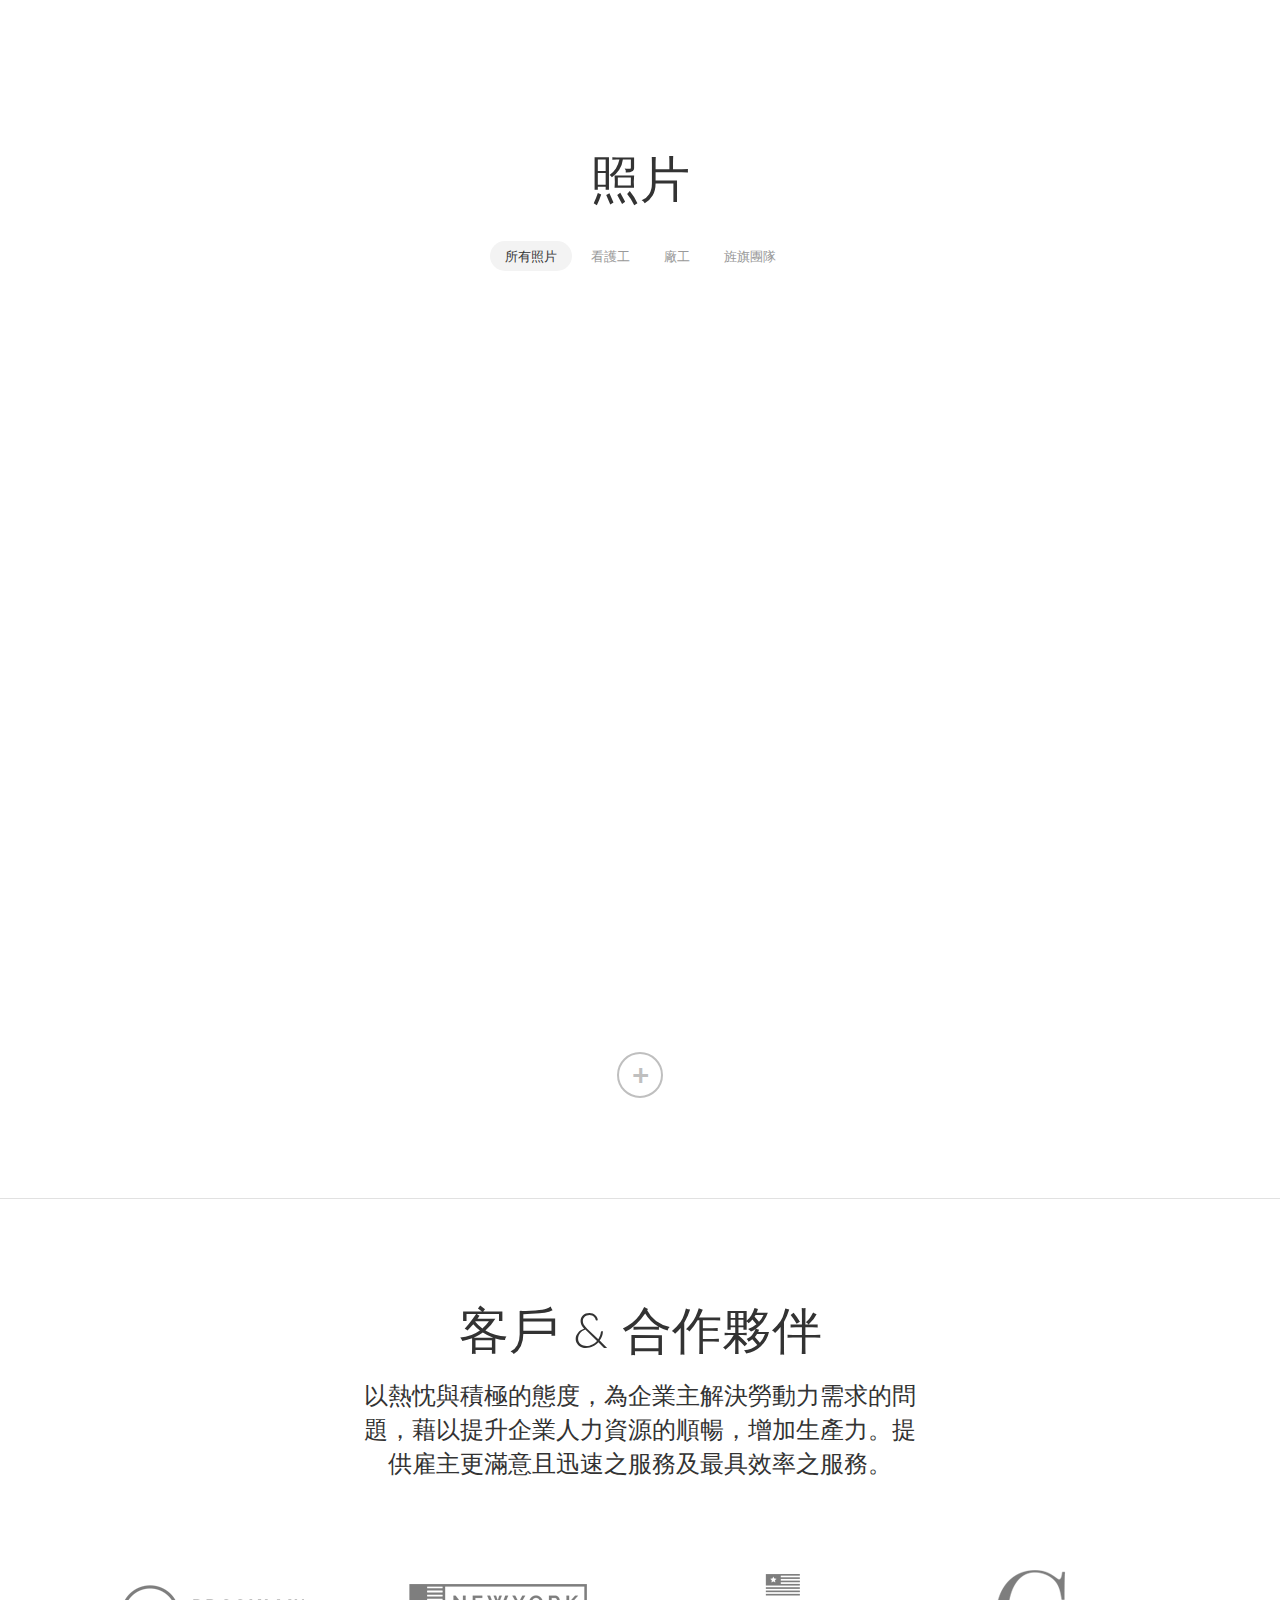
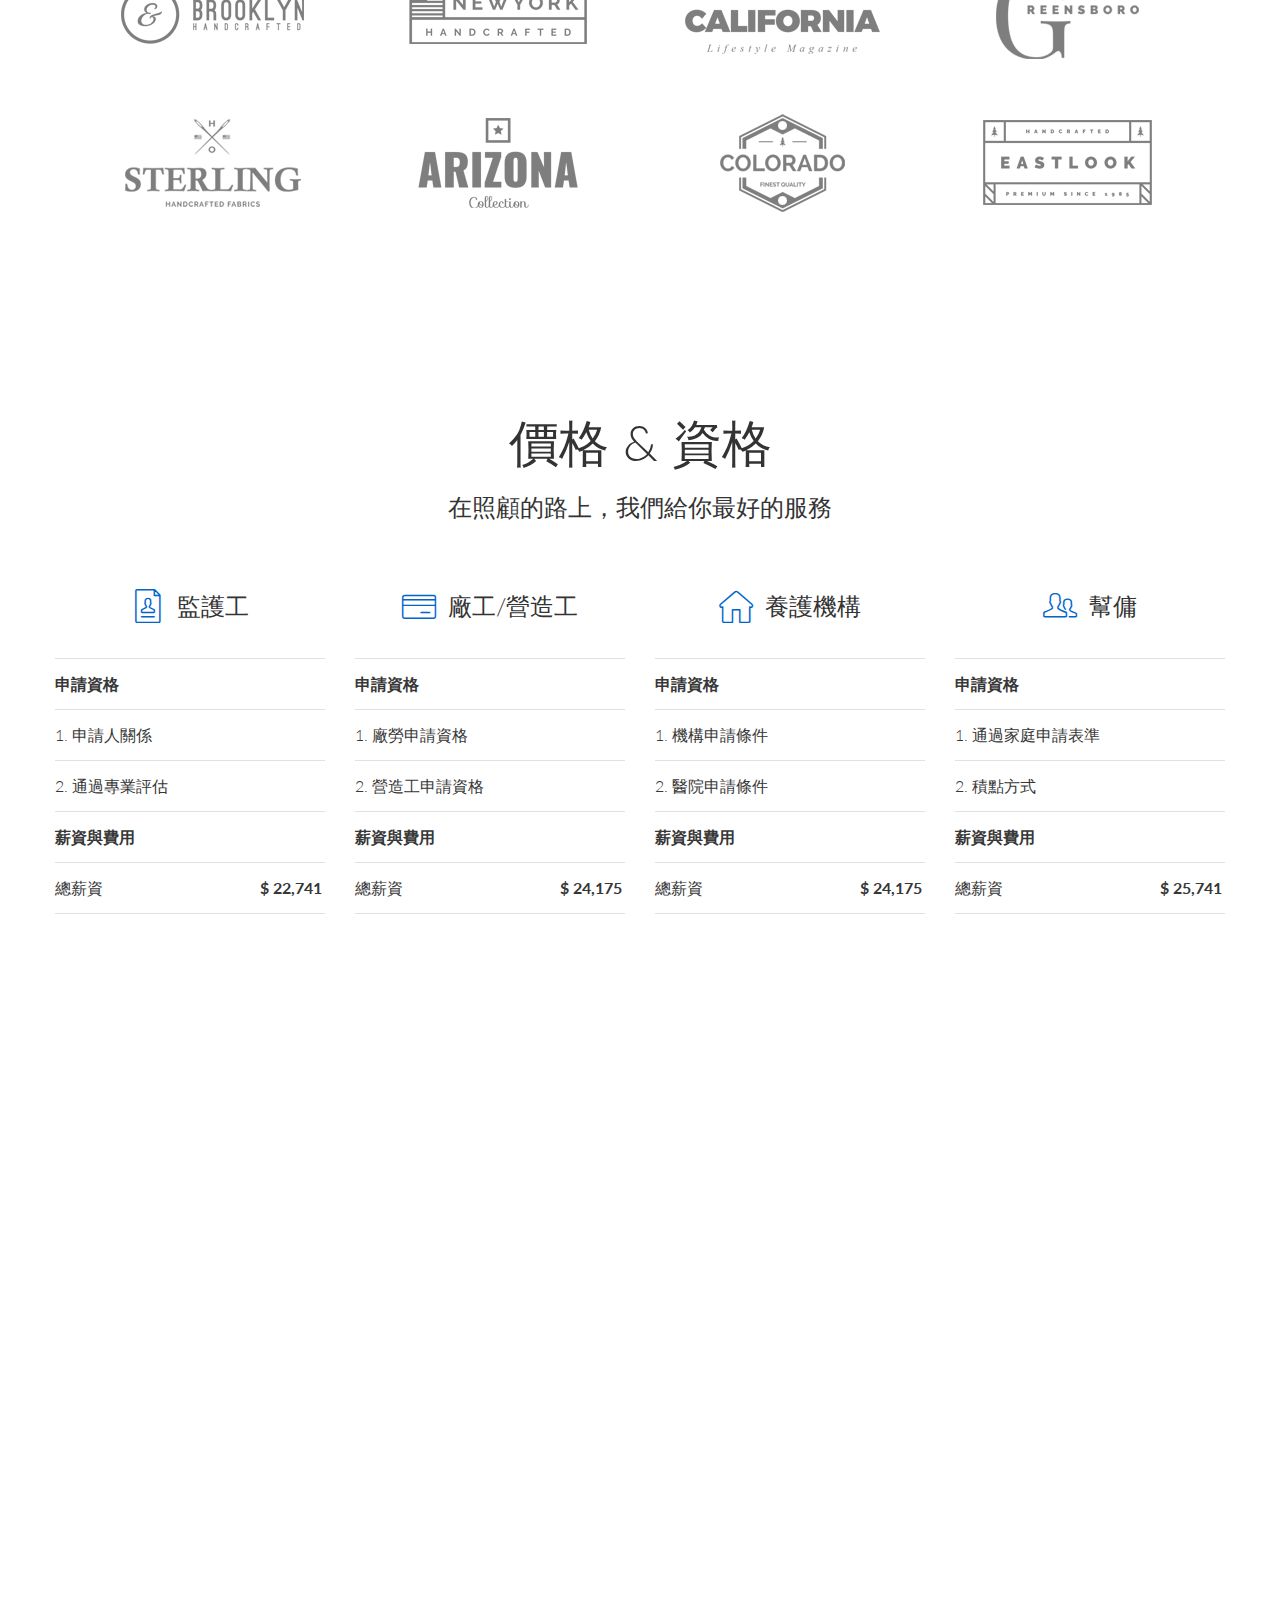
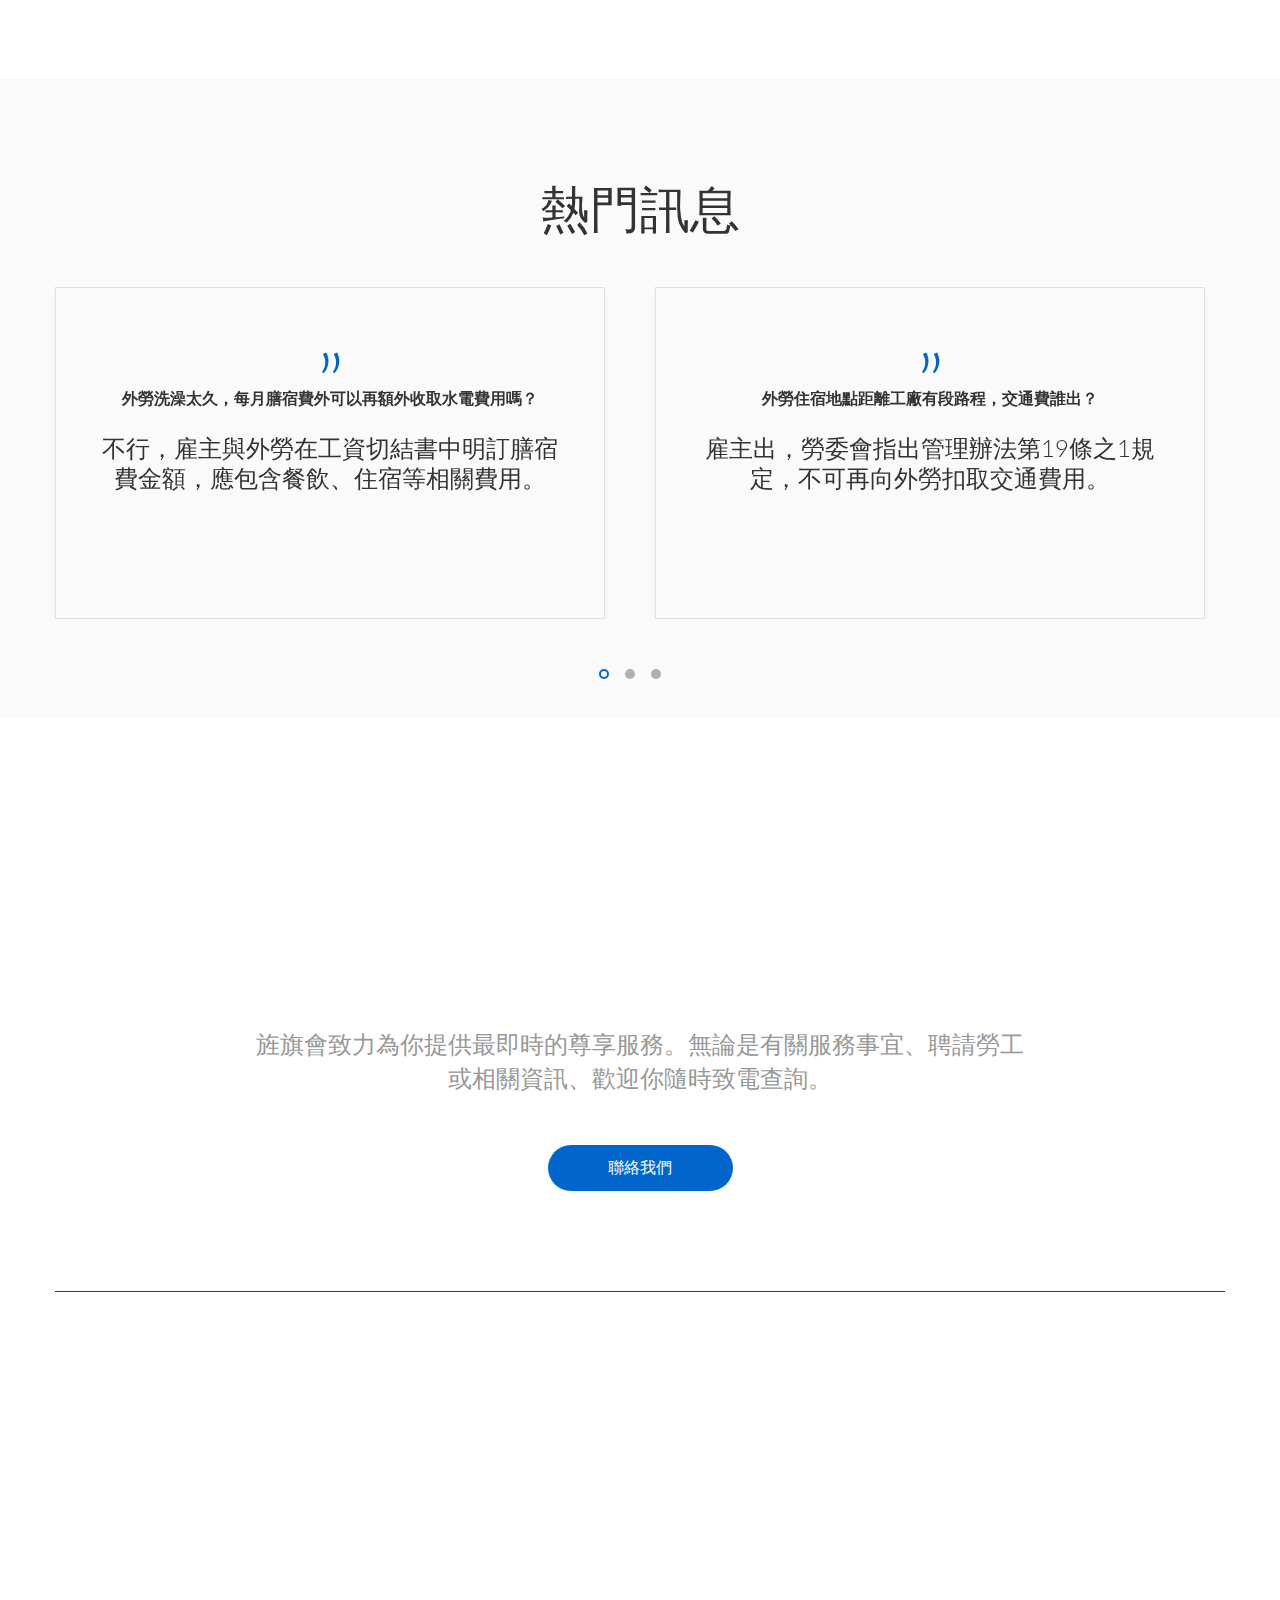
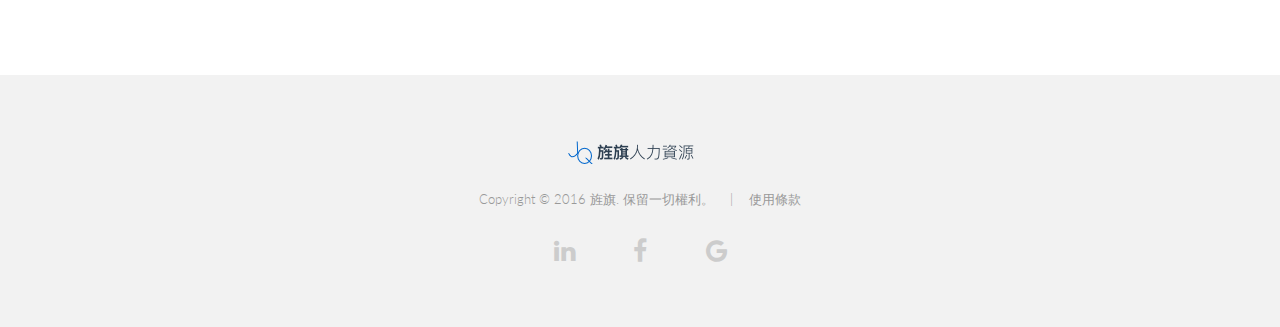
==== commit e25f9ead: "hospital price" ====
--- a/index.html
+++ b/index.html
@@ -14,7 +14,7 @@
         <!-- Mobile specific metas
         ============================================ -->
         <meta name="viewport" content="width=device-width, initial-scale=1.0, maximum-scale=1.0, user-scalable=no">
-
+        <meta name="google-site-verification" content="4vmh2qVM9fxWneTkhImK9vXVF2bcqyvLQDI9LLGJS58" />
 
         <!-- Libs CSS
         ============================================ -->
@@ -448,7 +448,7 @@
 
                             <div class="row">
 
-                                <div class="col-sm-4">
+                                <div class="col-sm-3">
 
                                     <div class="menu_box">
 
@@ -504,7 +504,7 @@
 
                                 </div>
 
-                                <div class="col-sm-4">
+                                <div class="col-sm-3">
 
                                     <div class="menu_box">
 
@@ -557,7 +557,60 @@
 
                                 </div>
 
-                                <div class="col-sm-4">
+                                <div class="col-sm-3">
+
+                                    <div class="menu_box">
+
+                                        <h5 class="menu_title">
+                                            <i class="icon Evatheme-Icon-Fonts-thin-0045_home_house"></i>
+                                            養護機構
+                                        </h5>
+
+                                        <ul class="menu_list">
+
+                                            <li>
+                                                <b>申請資格</b>
+                                            </li>
+
+                                            <li>
+                                                <a href="javascript:;" class="menu_item">1. 機構申請條件</a>
+                                                <div class="ingredients">
+                                                    (1) 收容中度以上身心障礙著<br>
+                                                    (2) 人數比例: 每3個人聘僱1人
+                                                </div>
+                                            </li>
+                                            <li>
+                                                <a href="javascript:;" class="menu_item">2. 醫院申請條件</a>
+                                                <div class="ingredients">
+                                                    (1) 設有慢性病床<br>
+                                                    (2) 每5床聘僱1人
+
+                                                </div>
+                                            </li>
+
+                                            <li>
+                                                <b>薪資與費用</b>
+                                            </li>
+                                            
+                                            <li>
+                                                <span class="menu_price">$ 24,175</span>
+                                                <a href="javascript:;" class="menu_item">總薪資</a>
+                                                <div class="ingredients">
+                                                    (1) 基本薪資: $20,008<br>
+                                                    (2) 健保費: $906<br>
+                                                    (2) 勞保費: $1,261<br>
+                                                    (3) 就業安定費: $2,000<br>
+                                                    (5) 加班費: $110.88元/小時
+                                                </div>
+                                            </li>
+
+                                        </ul>
+
+                                    </div>
+
+                                </div>
+                                
+                                <div class="col-sm-3">
 
                                     <div class="menu_box">
 
@@ -807,7 +860,7 @@
                                         <i class="icon Evatheme-Icon-Fonts-thin-0319_email_mail_post_card"></i>
                                     </div>
 
-                                    <h6 class="service_title">SamuelChien821@gmail.com</h6>
+                                    <h6 class="service_title">info@jqmanpower.com</h6>
 
                                     <p class="service_excerpt">聯絡 e-Mail</p>
 
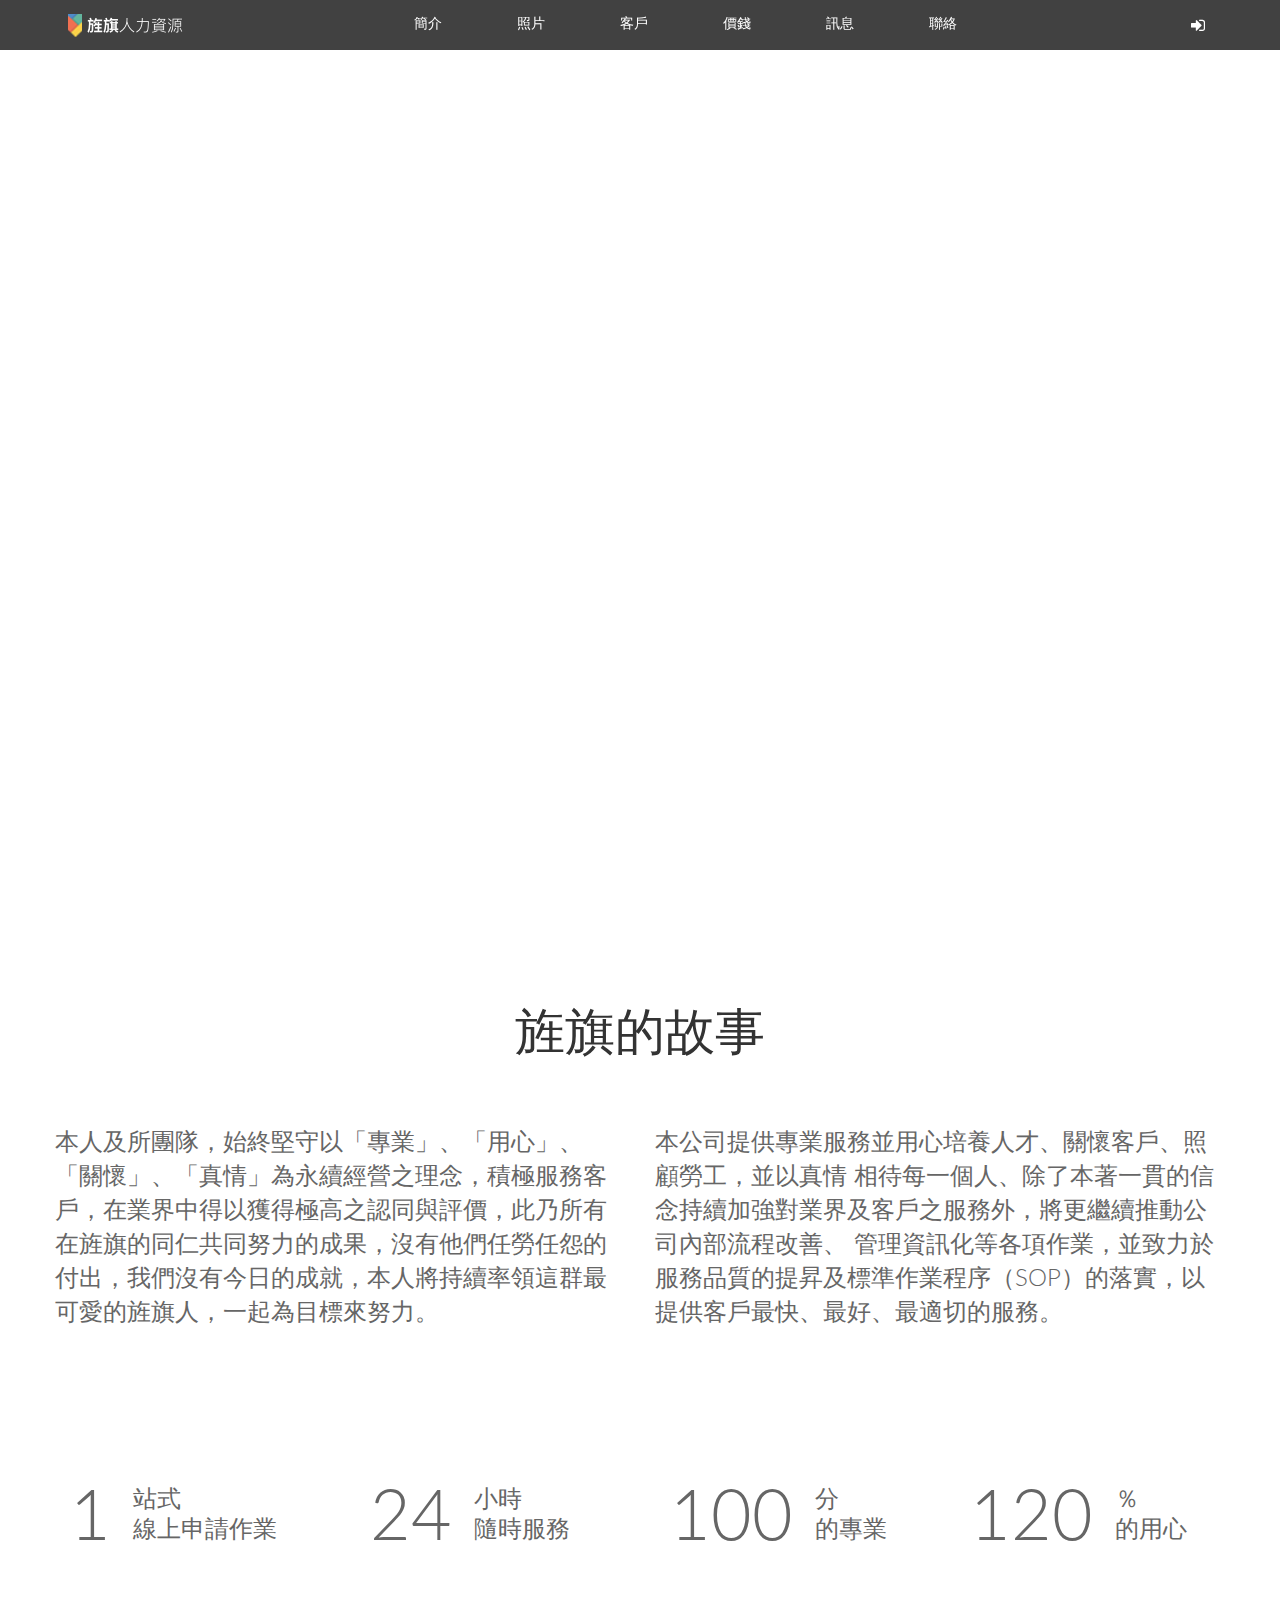
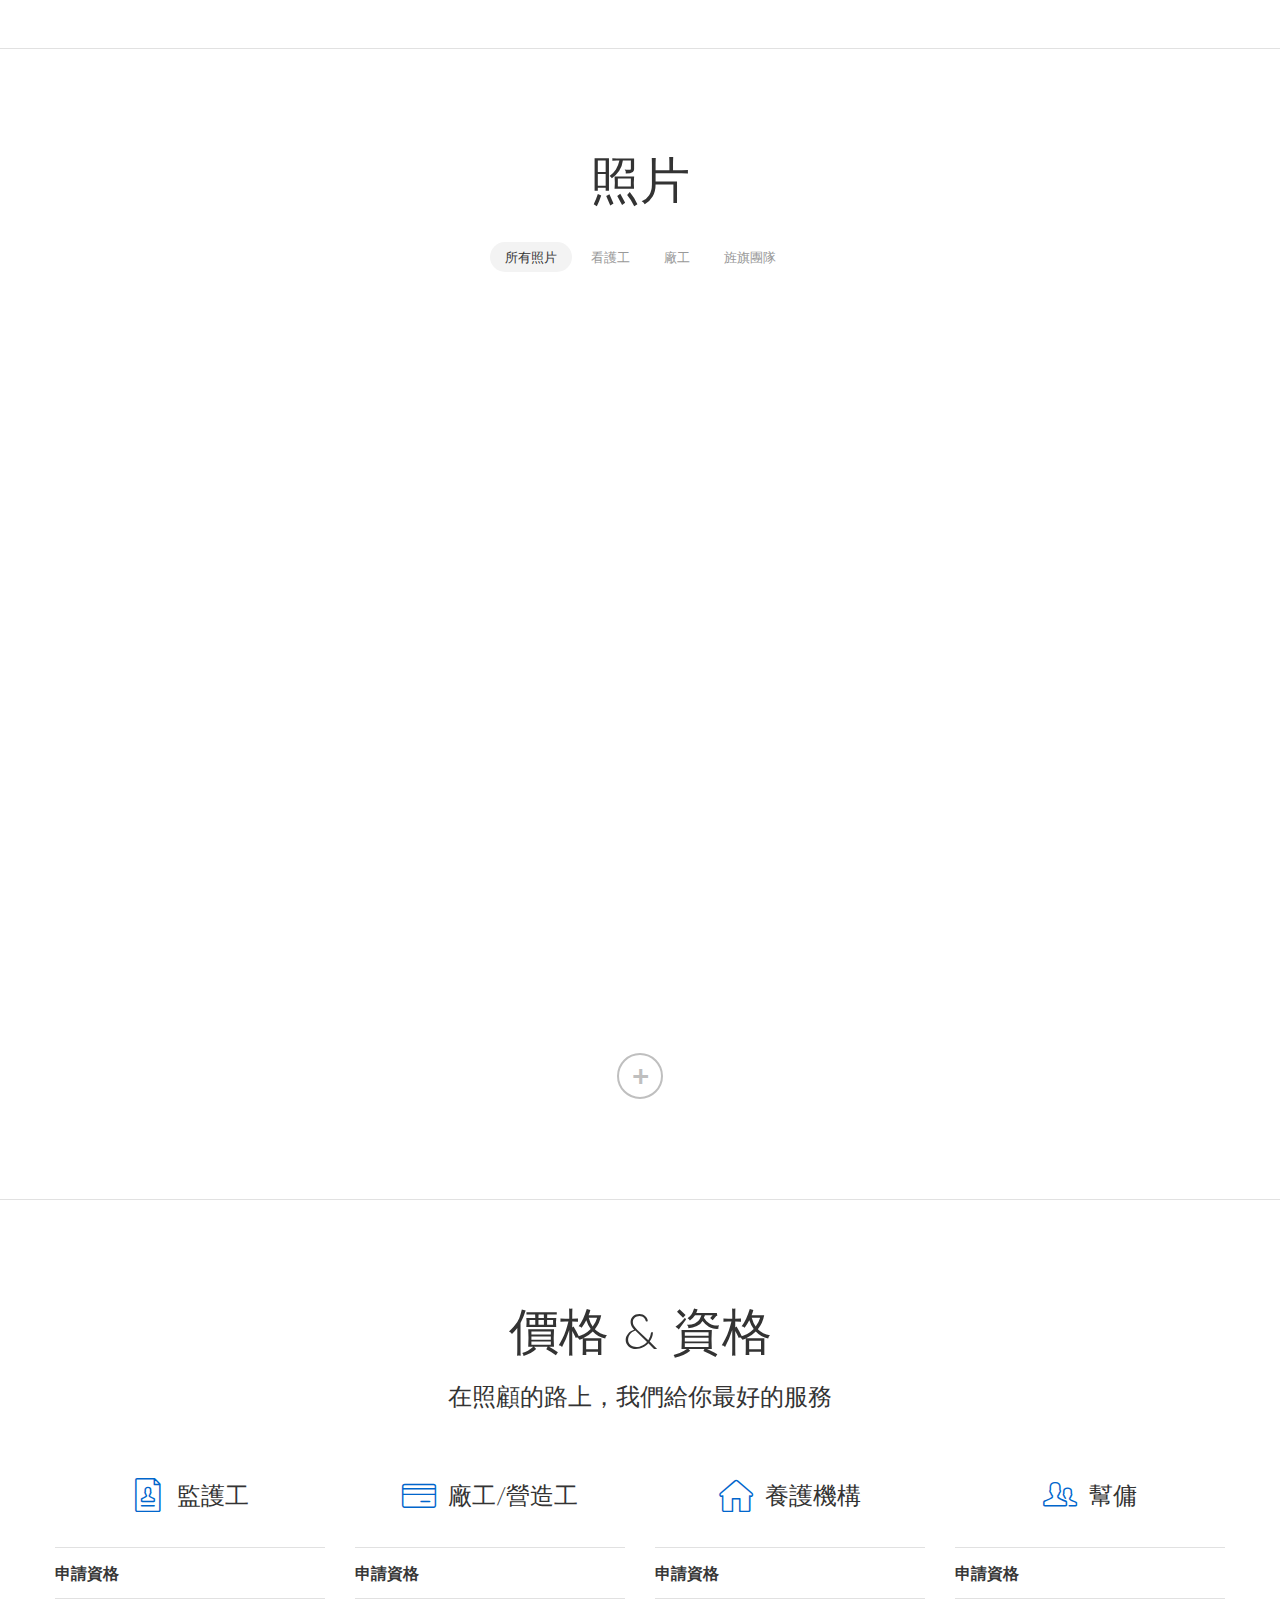
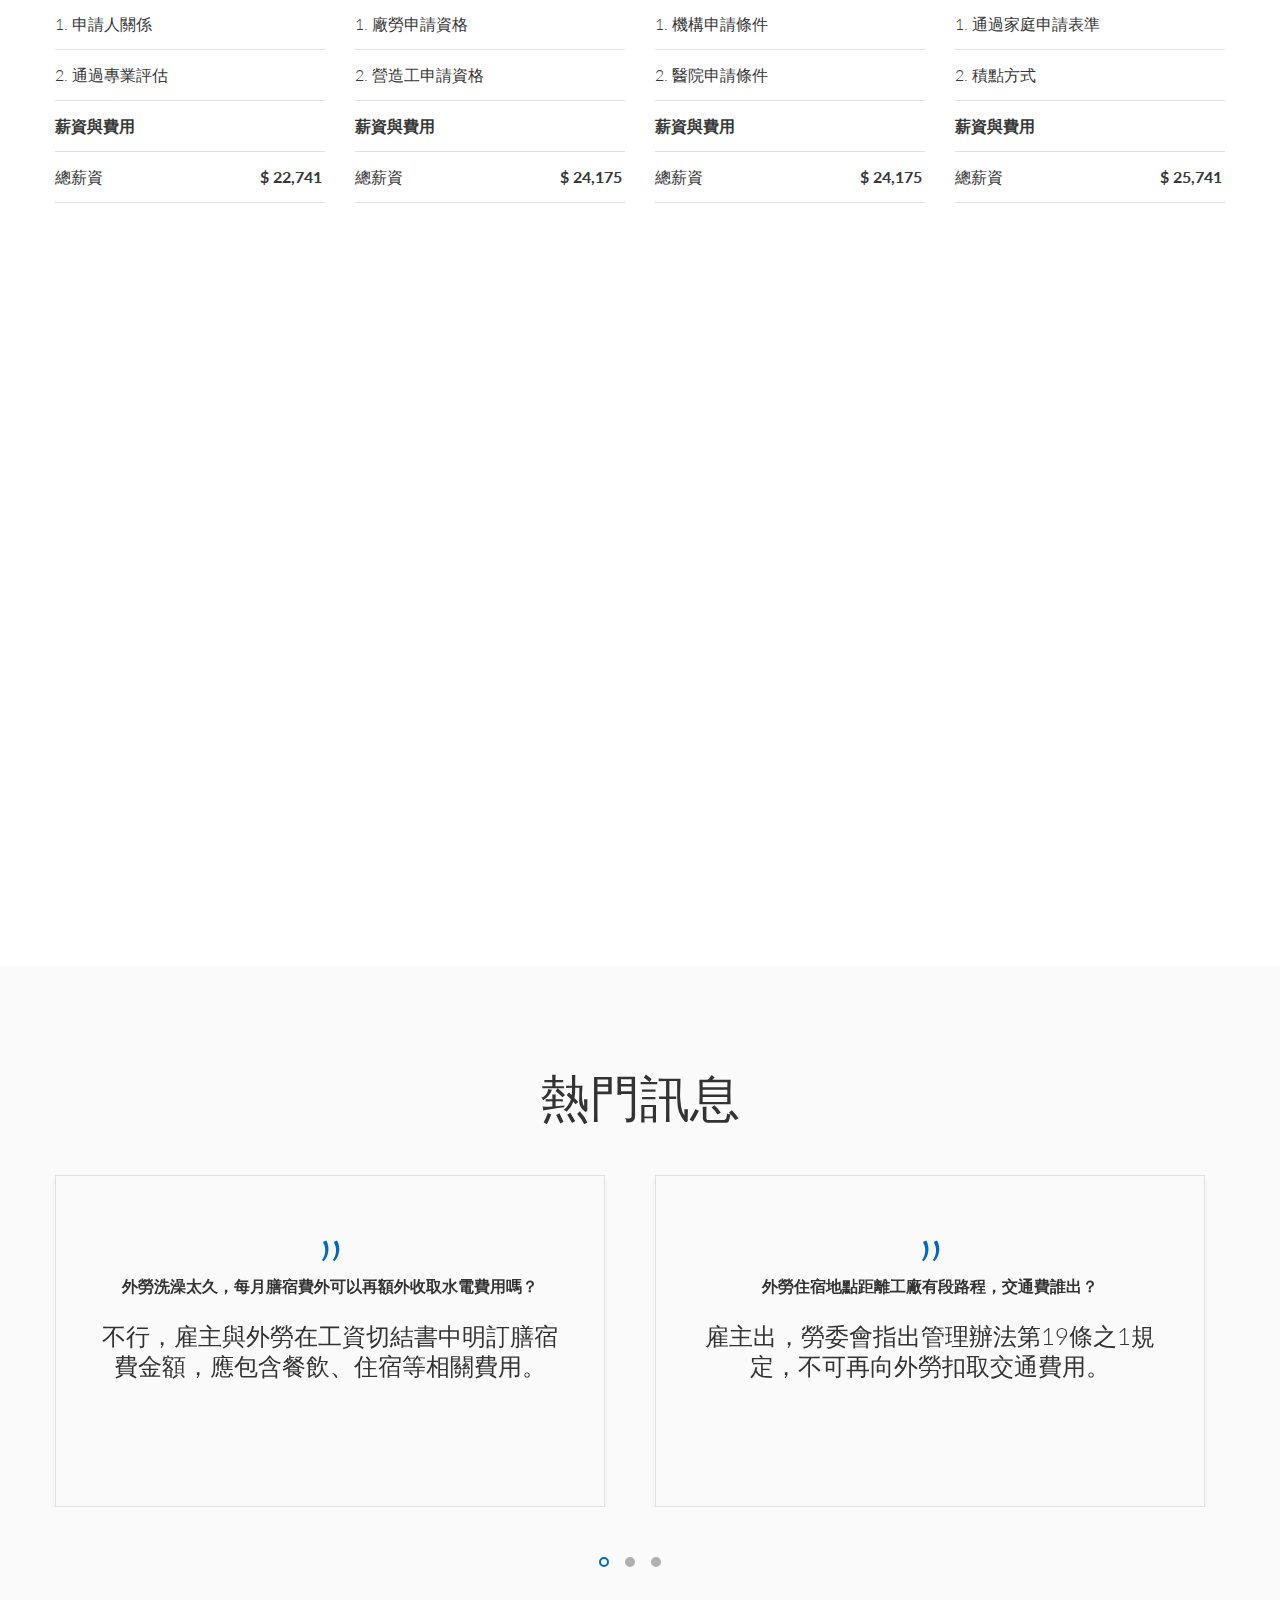
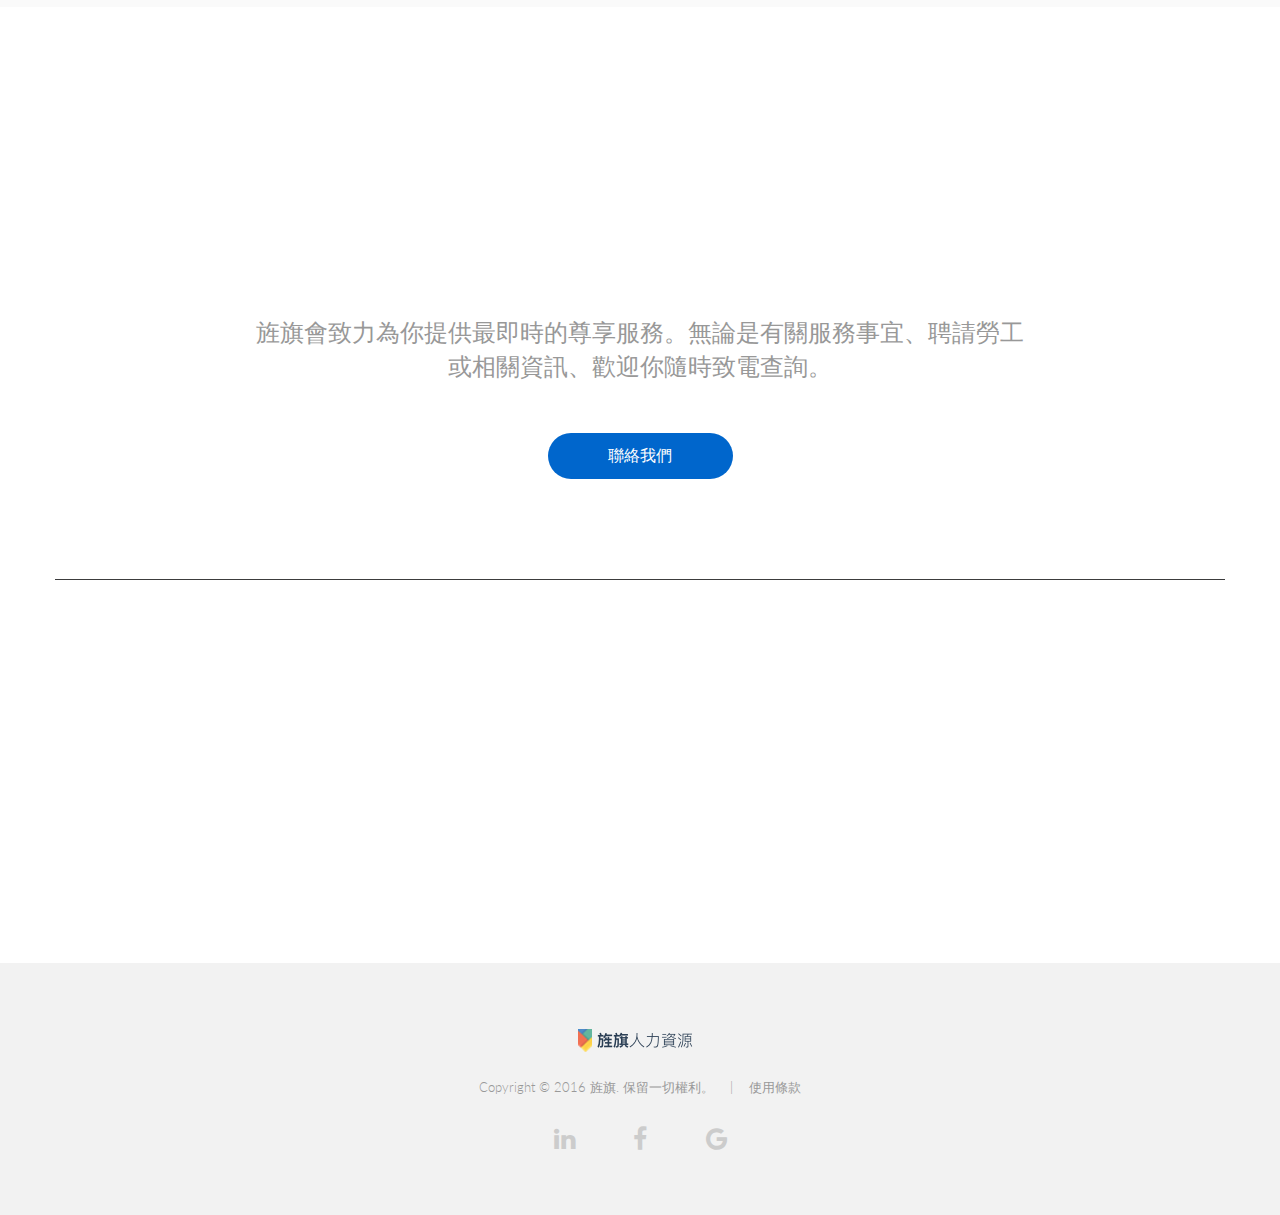
==== commit 6a1c3746: "Check in logo changes" ====
--- a/index.html
+++ b/index.html
@@ -267,7 +267,7 @@
 
             <!-- - - - - - - - - - - - - - Portfolio - - - - - - - - - - - - - - - - -->
 
-            <section id="section3" class="section section_offset">
+            <section id="section3" class="section section_offset section_border">
 
 
                 <div class="container">
@@ -365,7 +365,7 @@
 
             <!-- - - - - - - - - - - - - - Partners Logo - - - - - - - - - - - - - - - - -->
 
-            <section id="section4" class="section section_offset section_border">
+<!--             <section id="section4" class="section section_offset section_border">
 
                 <div class="container">
 
@@ -414,13 +414,13 @@
 
                 </div>
 
-            </section>
+            </section> -->
 
             <!-- - - - - - - - - - - - - - End of Partners Logo - - - - - - - - - - - - - - - - -->
 
             <!-- - - - - - - - - - - - - - Menu - - - - - - - - - - - - - - - - -->
 
-            <section id="section5" class="section section_offset">
+            <section id="section5" class="section section_offset section_border">
 
                 <div class="container">
 
@@ -609,7 +609,7 @@
                                     </div>
 
                                 </div>
-                                
+
                                 <div class="col-sm-3">
 
                                     <div class="menu_box">
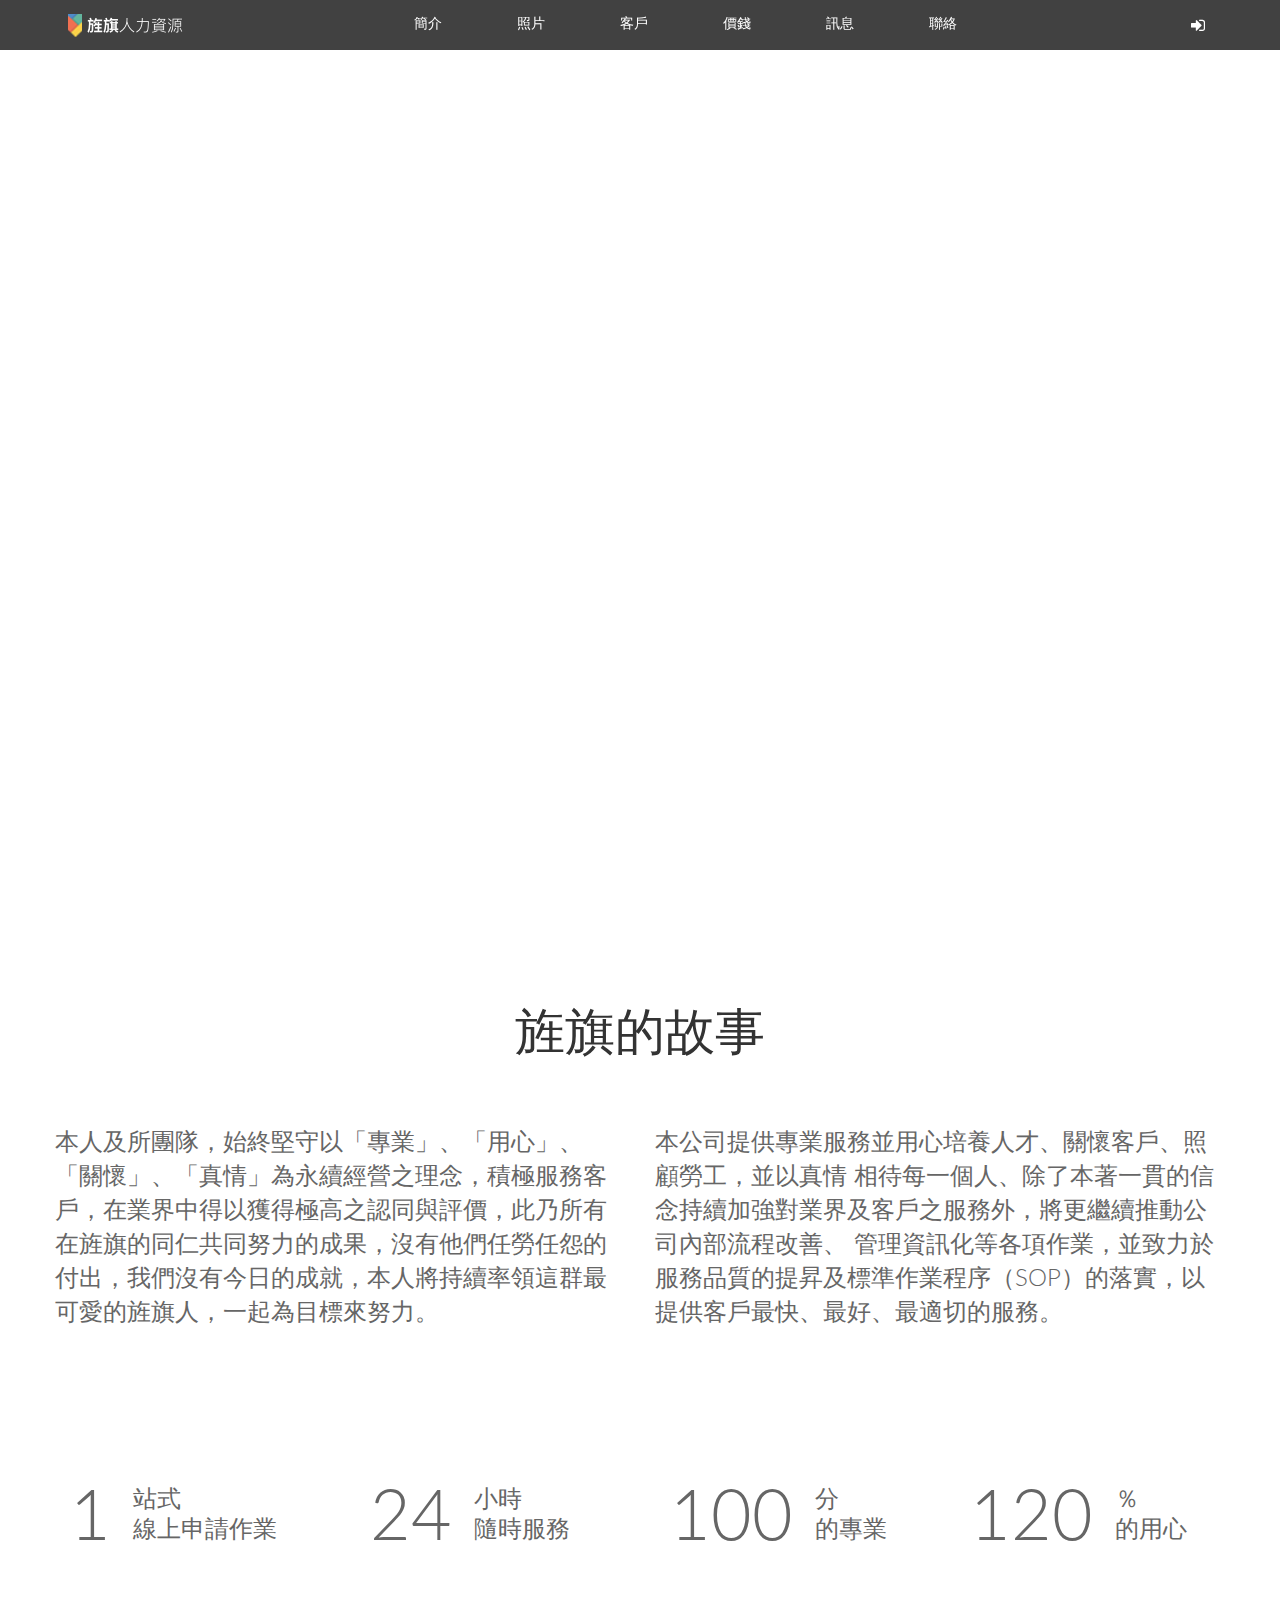
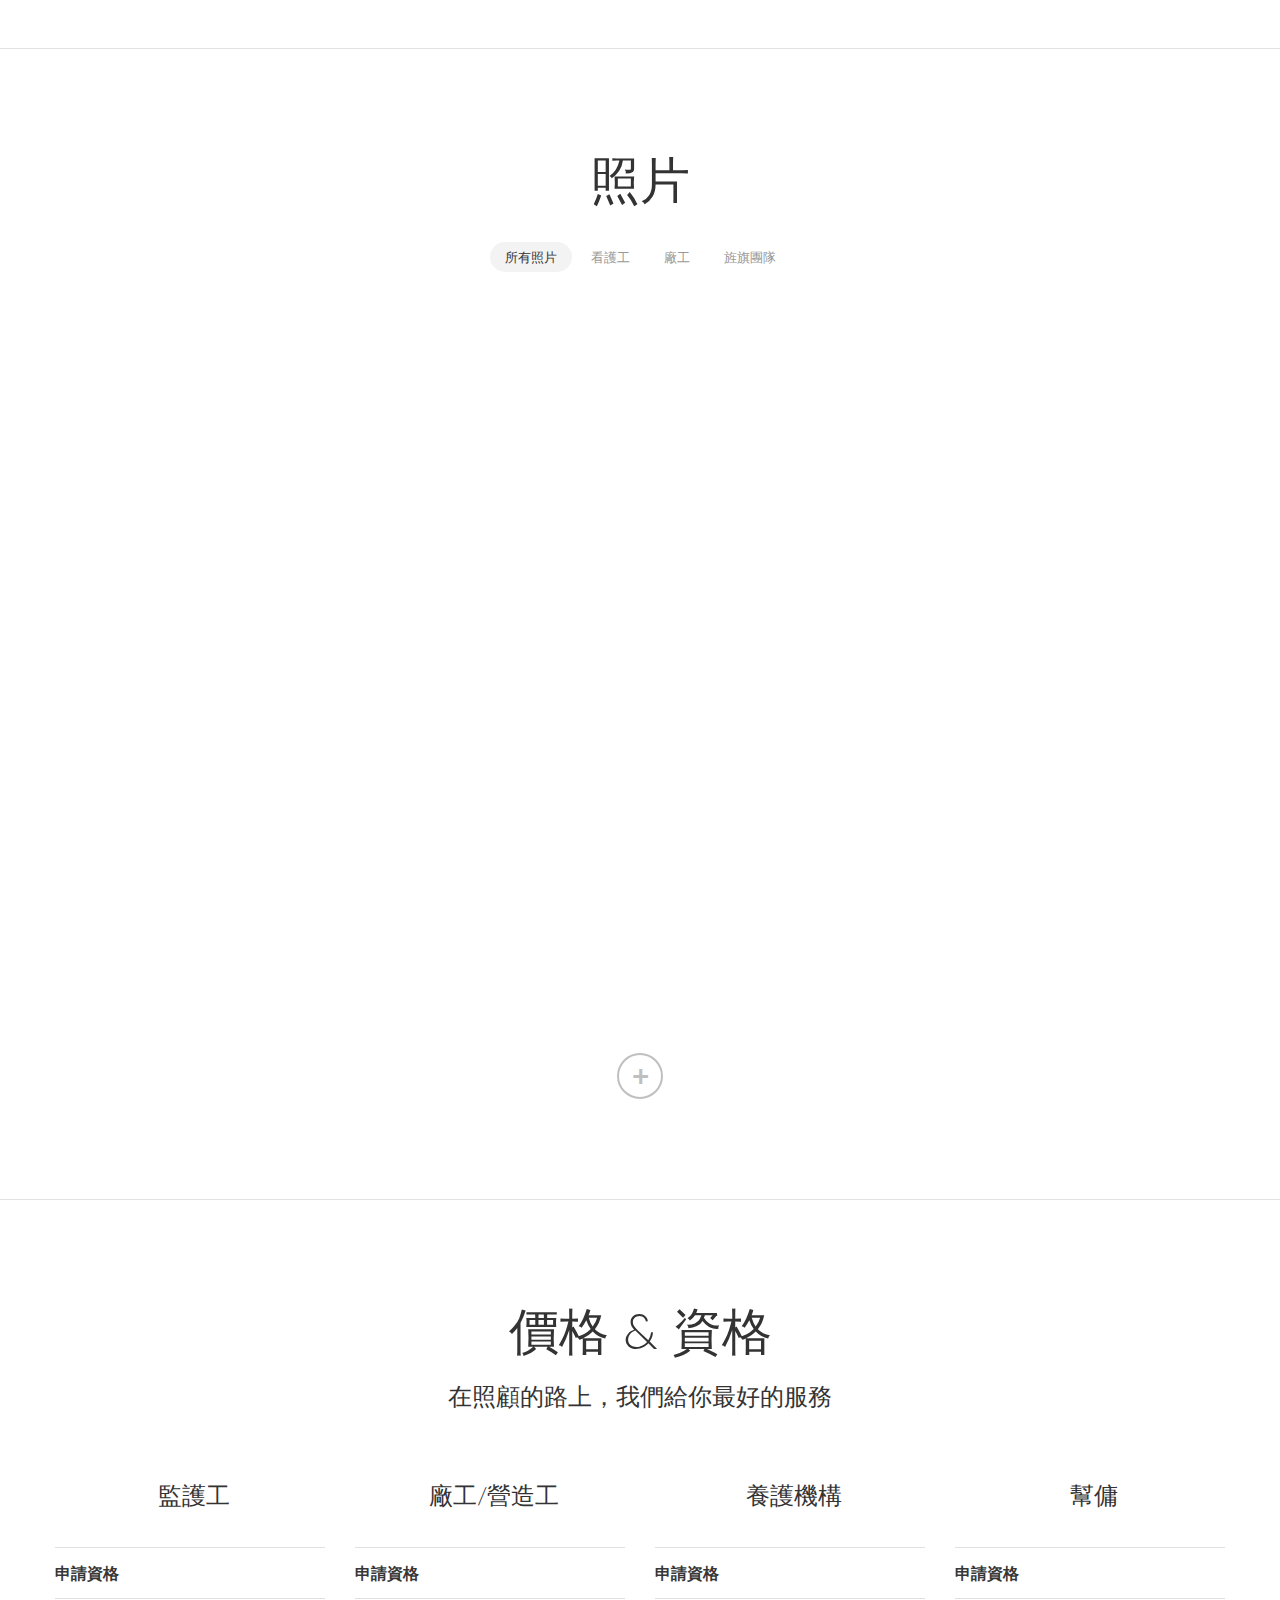
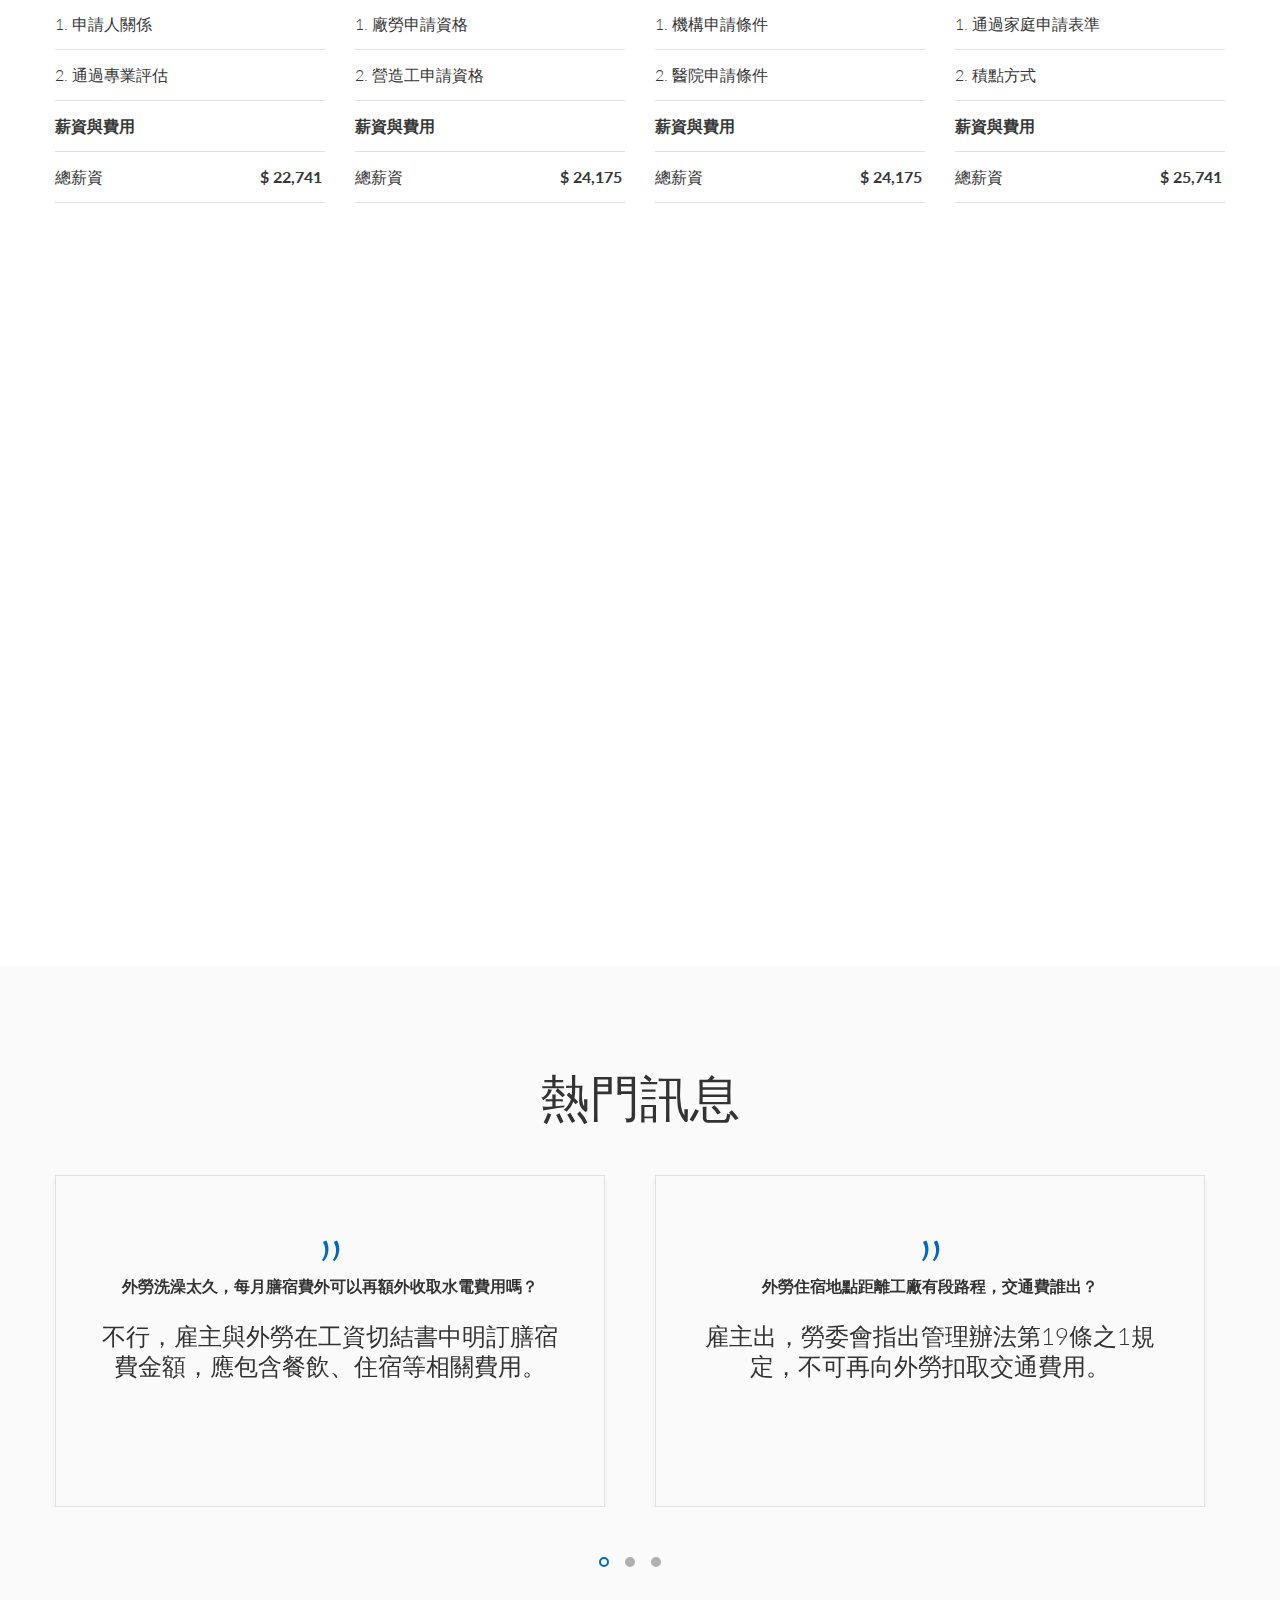
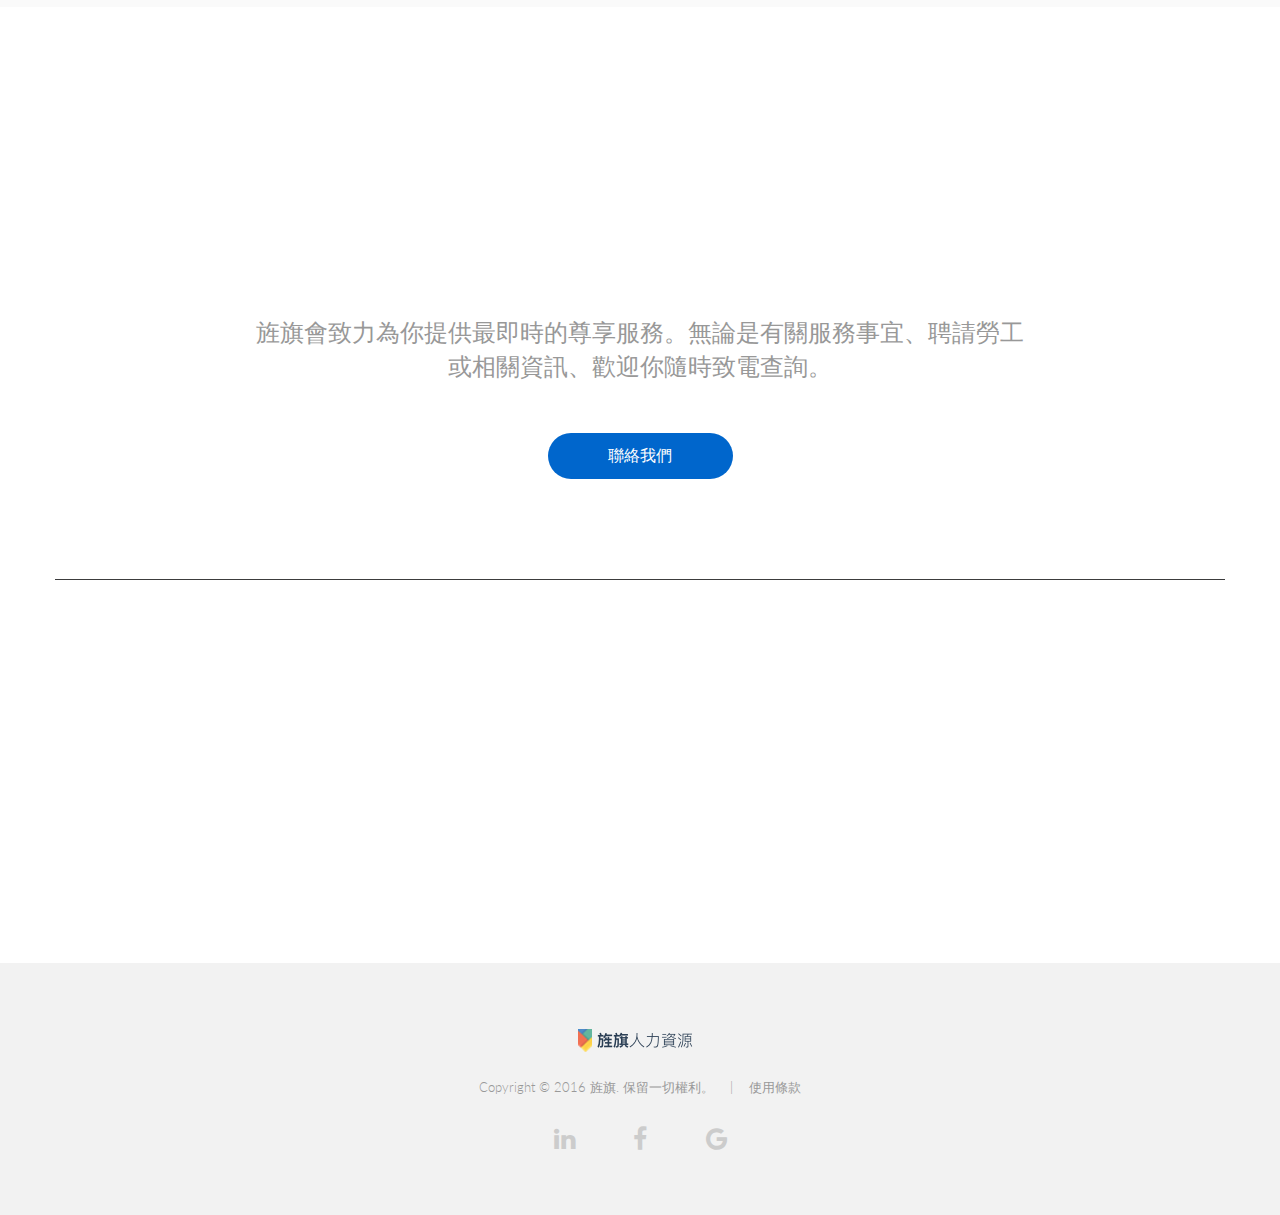
==== commit 75b720e2: "Banner for each worker type" ====
--- a/index.html
+++ b/index.html
@@ -453,7 +453,7 @@
                                     <div class="menu_box">
 
                                         <h5 class="menu_title">
-                                            <i class="icon Evatheme-Icon-Fonts-thin-0091_file_profile_user_personal"></i>
+                                            <img class="logoBanner" src="images/logo2.png" alt="" />
                                             監護工
                                         </h5>
 
@@ -509,7 +509,7 @@
                                     <div class="menu_box">
 
                                         <h5 class="menu_title">
-                                            <i class="icon Evatheme-Icon-Fonts-thin-0407_credit_card"></i>
+                                            <img class="logoBanner" src="images/logo4.png" alt="" />
                                             廠工/營造工
                                         </h5>
 
@@ -562,7 +562,7 @@
                                     <div class="menu_box">
 
                                         <h5 class="menu_title">
-                                            <i class="icon Evatheme-Icon-Fonts-thin-0045_home_house"></i>
+                                            <img class="logoBanner" src="images/logo3.png" alt="" />
                                             養護機構
                                         </h5>
 
@@ -615,7 +615,7 @@
                                     <div class="menu_box">
 
                                         <h5 class="menu_title">
-                                            <i class="icon Evatheme-Icon-Fonts-thin-0703_users_profile_group_two"></i>
+                                            <img class="logoBanner" src="images/logo1.png" alt="" />
                                             幫傭
                                         </h5>
 
--- a/css/style.css
+++ b/css/style.css
@@ -430,6 +430,10 @@
       max-width: 100%;
     }
 
+    .logoBanner
+    {
+      max-width: 14%;
+    }
   /* --------------------------------------------
       4.2. Buttons
   -------------------------------------------- */
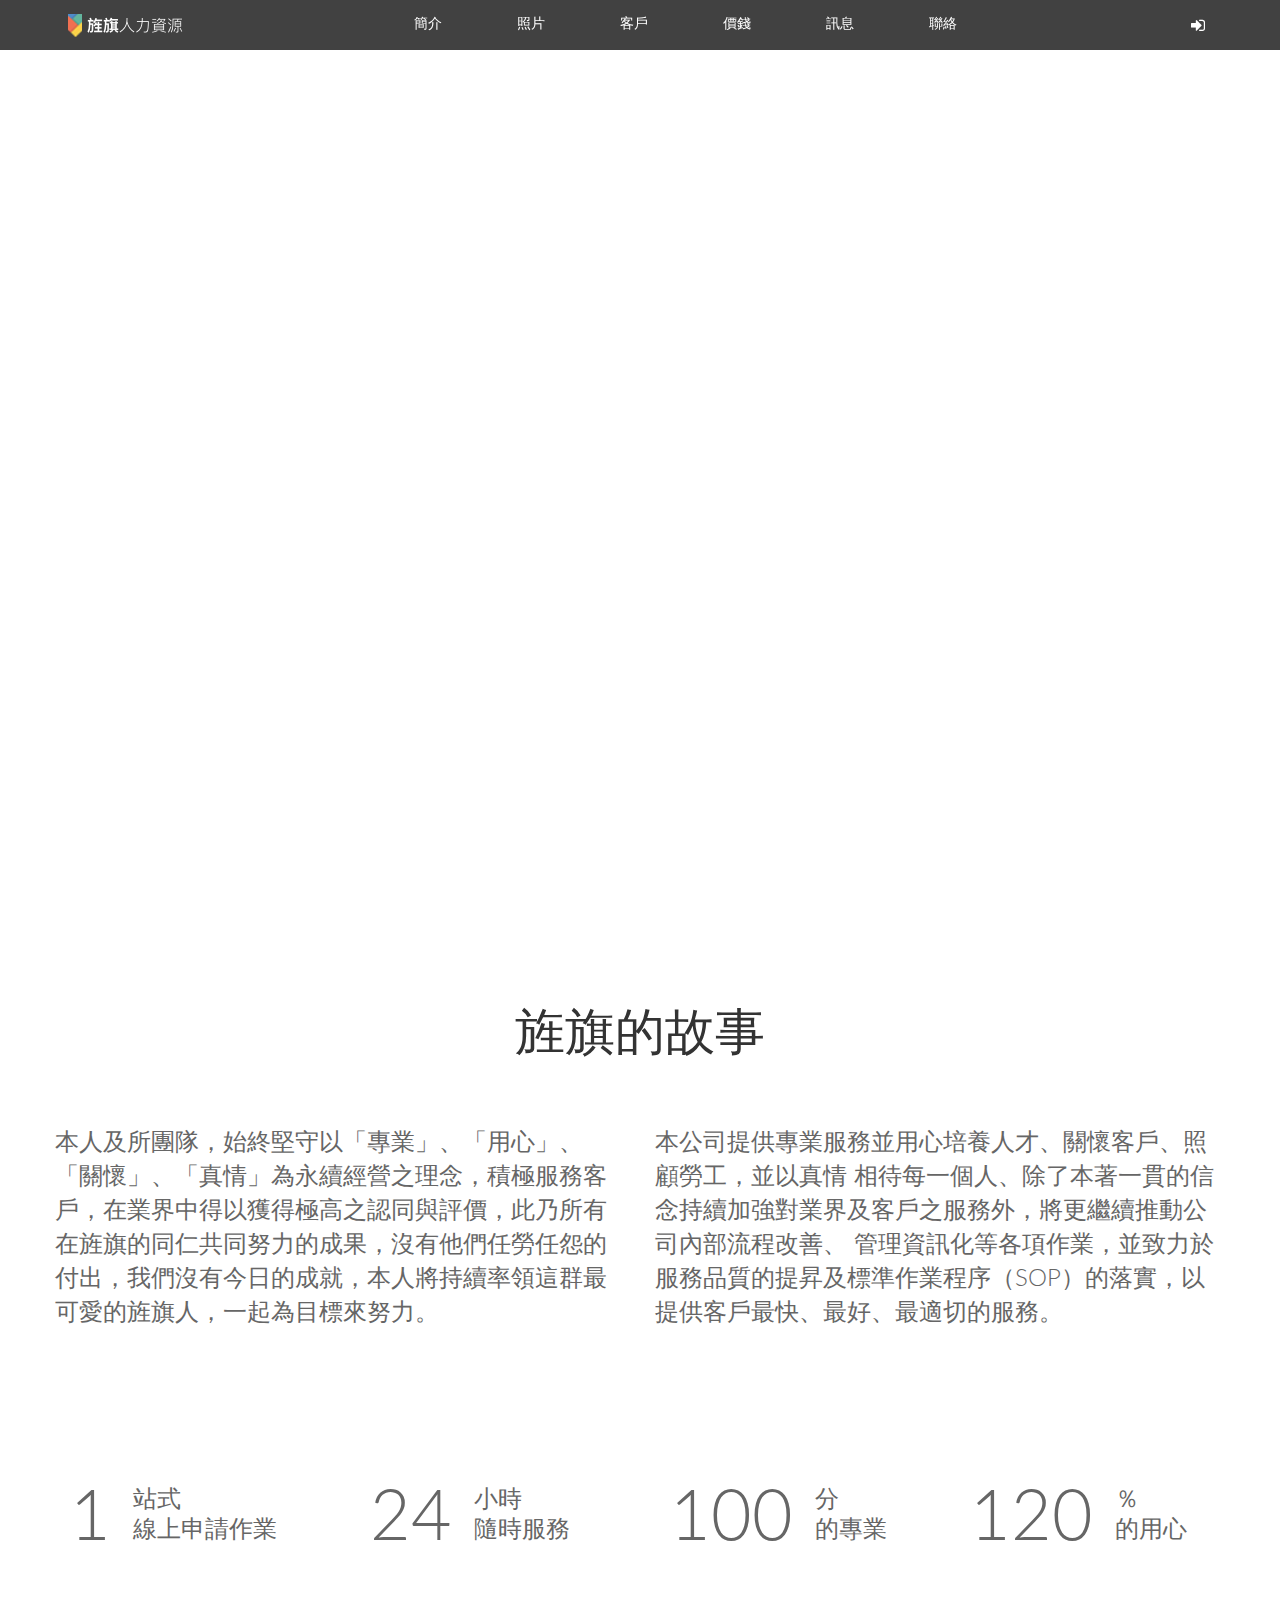
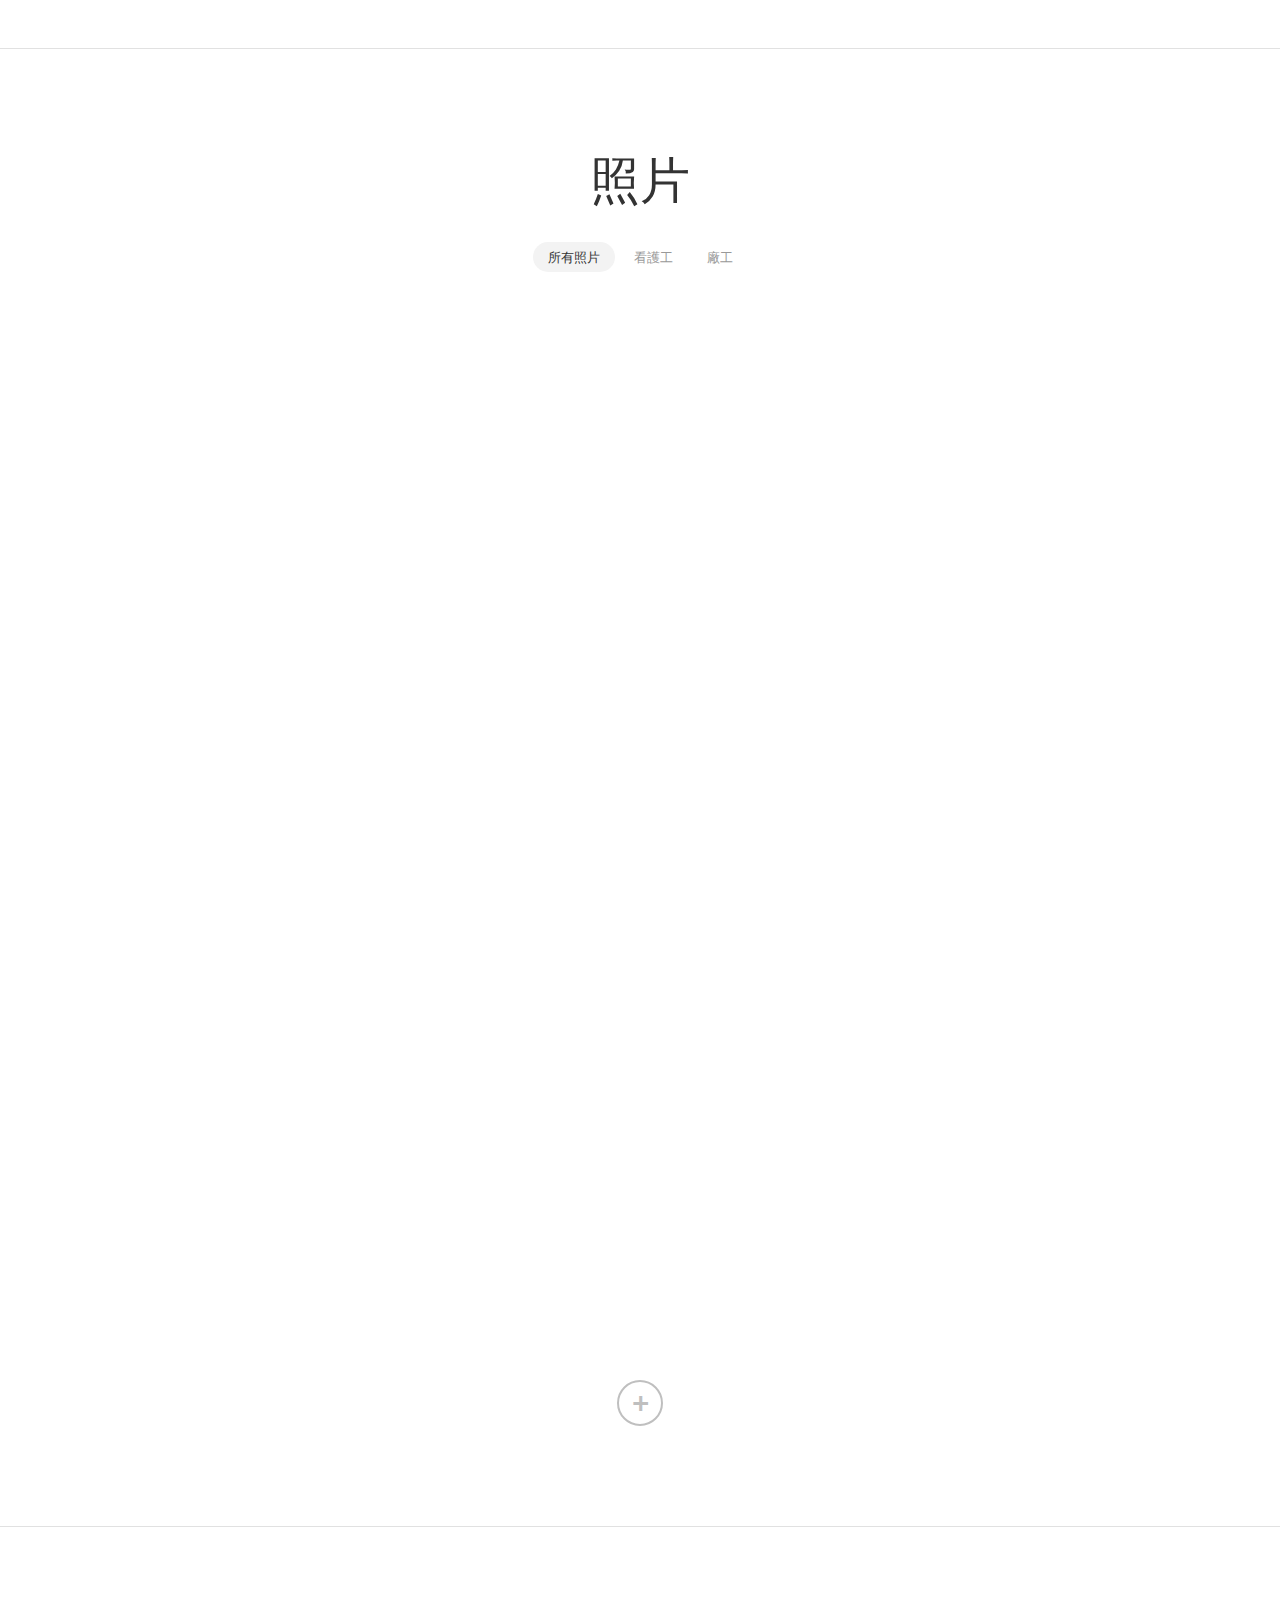
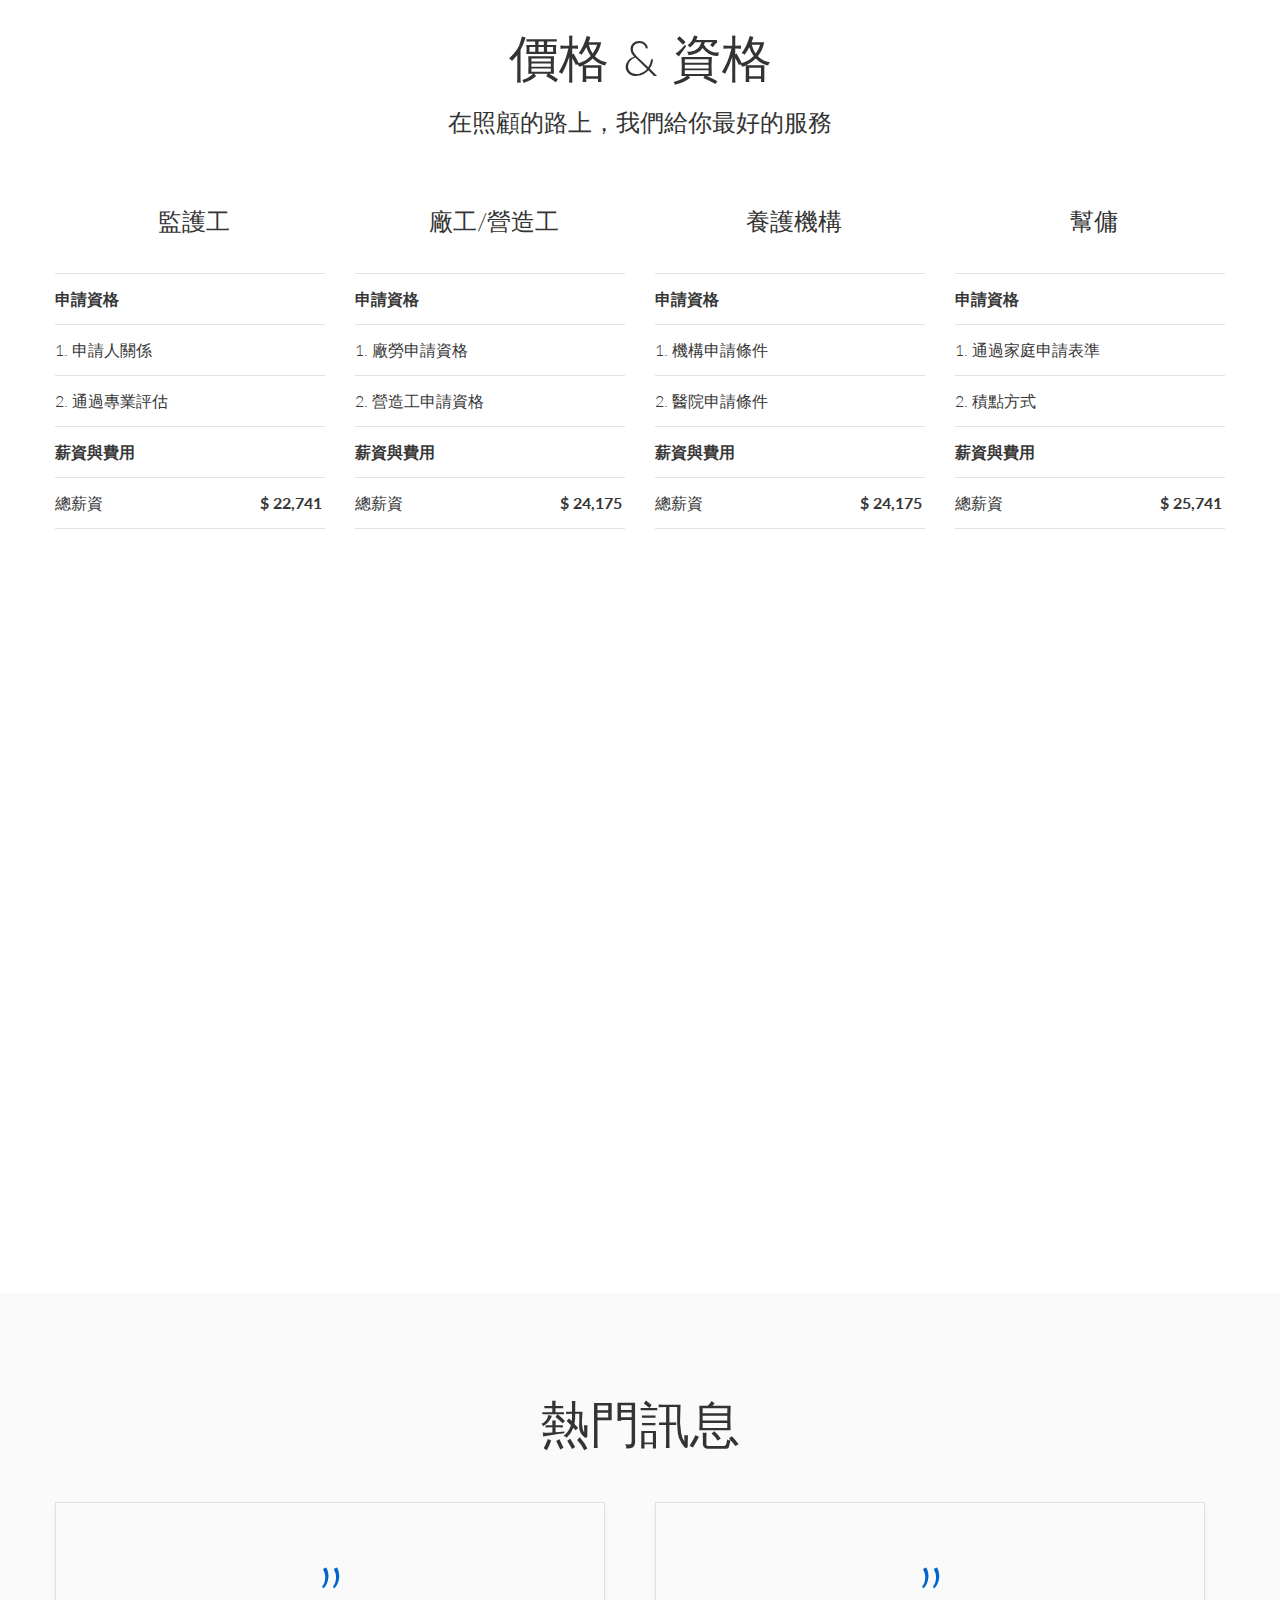
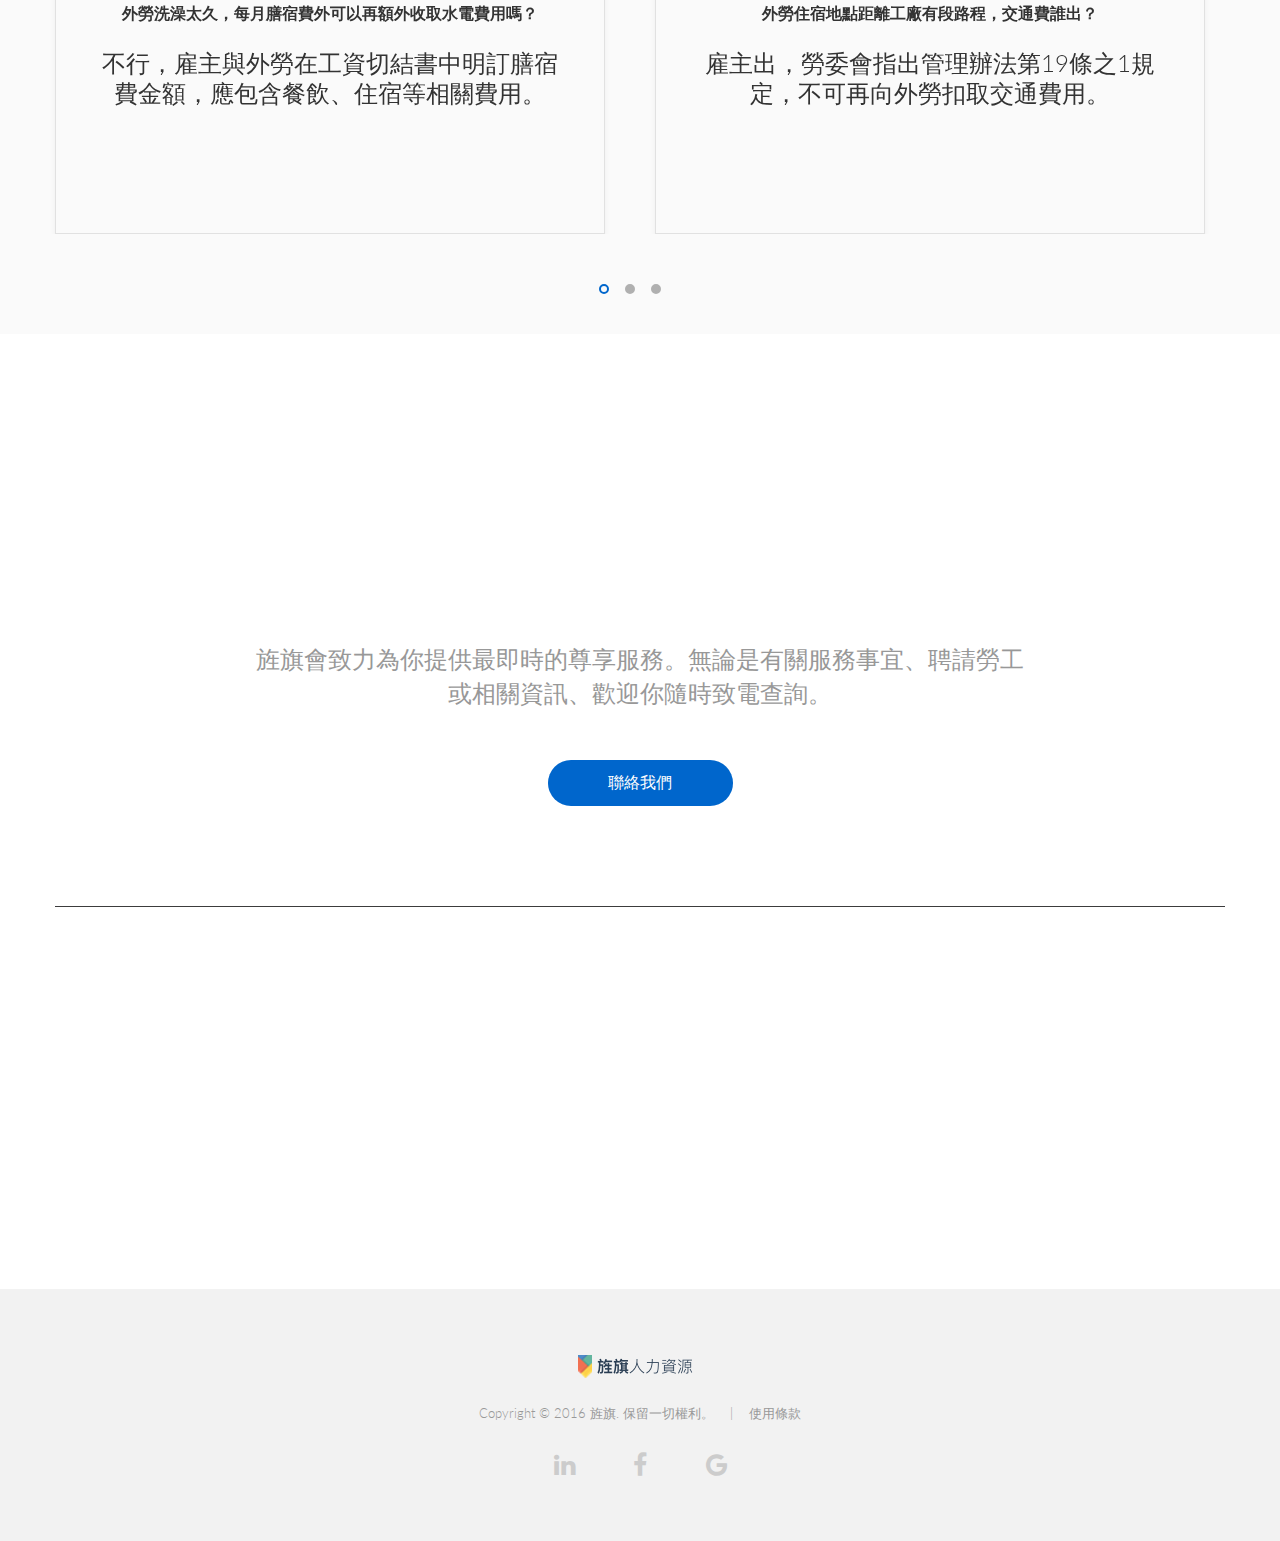
==== commit 5e8b253e: "Check in red shirt photo" ====
--- a/index.html
+++ b/index.html
@@ -132,11 +132,6 @@
                         <li>
 
                             <div class="video_box">
-
-                                <div class="video_img">
-                                    <img src="images/3-3.jpg" alt="" />
-                                </div>
-
                                 <div class="video_wrapper">
                                     <video class="video" loop="">
 
@@ -282,7 +277,6 @@
                                     <li class="selected"><a data-option-value="*" data-catname="all" href="#filter">所有照片</a></li>
                                     <li><a data-option-value=".nurse" data-catname="nurse" href="#filter">看護工</a></li>
                                     <li><a data-option-value=".construction" data-catname="construction" href="#filter">廠工</a></li>
-                                    <li><a data-option-value=".facility" data-catname="facility" href="#filter">旌旗團隊</a></li>
                                 </ul>
                             </li>
                         </ul>
@@ -298,55 +292,64 @@
 
                             <div class="project_box">
 
+                                <img src="images/1-1.jpg" alt="" />
+
+                            </div>
+
+                        </div>
+
+                        <div class="col-sm-3 col-xs-12 grid construction" data-appear-top-offset="-200" data-animated="zoomIn">
+
+                            <div class="project_box">
+
+                                <img src="images/2-1.jpg" alt="" />
+
+                            </div>
+
+                        </div>
+
+
+                         <div class="col-sm-6 col-xs-12 grid nurse" data-appear-top-offset="-200" data-animated="zoomIn">
+
+                            <div class="project_box">
+
                                 <img src="images/1-2.jpg" alt="" />
 
                             </div>
 
                         </div>
 
-                        <div class="col-sm-3 col-xs-12 grid nurse" data-appear-top-offset="-200" data-animated="zoomIn">
+
+                        <div class="col-sm-6 col-xs-12 grid construction" data-appear-top-offset="-200" data-animated="zoomIn">
 
                             <div class="project_box">
 
+                                <img src="images/2-2.jpg" alt="" />
+
+                            </div>
+
+                        </div>
+
+
+                        <div class="col-sm-6 col-xs-12 grid nurse" data-appear-top-offset="-200" data-animated="zoomIn">
+
+                            <div class="project_box">
+
                                 <img src="images/1-3.jpg" alt="" />
 
                             </div>
 
                         </div>
 
-
-                         <div class="col-sm-6 col-xs-12 grid nurse" data-appear-top-offset="-200" data-animated="zoomIn">
+                        <div class="col-sm-6 col-xs-12 grid construction" data-appear-top-offset="-200" data-animated="zoomIn">
 
                             <div class="project_box">
 
-                                <img src="images/1-4.jpg" alt="" />
-
-                            </div>
-
-                        </div>
-
-
-                        <div class="col-sm-6 col-xs-12 grid nurse" data-appear-top-offset="-200" data-animated="zoomIn">
-
-                            <div class="project_box">
-
-                                <img src="images/1-6.jpg" alt="" />
-
-                            </div>
-
-                        </div>
-
-
-                        <div class="col-sm-6 col-xs-12 grid nurse" data-appear-top-offset="-200" data-animated="zoomIn">
-
-                            <div class="project_box">
-
-                                <img src="images/1-5.jpg" alt="" />
-
-                            </div>
-
-                        </div>
-
+                                <img src="images/2-3.jpg" alt="" />
+
+                            </div>
+
+                        </div>
 
                     </div>
 
@@ -946,13 +949,22 @@
 
         <script>
             items_set = [
+                {src : 'images/1-4.jpg', gallery : 'images/1-4.jpg', columnclass: 'col-sm-6 col-xs-12', sortcategory: ' nurse', title: 'Zoom'},
+                {src : 'images/2-4.jpg', gallery : 'images/2-4.jpg', columnclass: 'col-sm-6 col-xs-12', sortcategory: ' construction', title: 'Zoom'},
+                {src : 'images/1-5.jpg', gallery : 'images/1-5.jpg', columnclass: 'col-sm-6 col-xs-12', sortcategory: ' nurse', title: 'Zoom'},
+                {src : 'images/2-5.jpg', gallery : 'images/2-5.jpg', columnclass: 'col-sm-6 col-xs-12', sortcategory: ' construction', title: 'Zoom'},
+                {src : 'images/1-6.jpg', gallery : 'images/1-6.jpg', columnclass: 'col-sm-6 col-xs-12', sortcategory: ' nurse', title: 'Zoom'},
                 {src : 'images/1-7.jpg', gallery : 'images/1-7.jpg', columnclass: 'col-sm-6 col-xs-12', sortcategory: ' nurse', title: 'Zoom'},
-                {src : 'images/2-1.jpg', gallery : 'images/2-1.jpg', columnclass: 'col-sm-6 col-xs-12', sortcategory: ' construction', title: 'Zoom'},
-                {src : 'images/2-2.jpg', gallery : 'images/2-2.jpg', columnclass: 'col-sm-6 col-xs-12', sortcategory: ' construction', title: 'Zoom'},
-
-                {src : 'images/2-5.jpg', gallery : 'images/2-5.jpg', columnclass: 'col-sm-6 col-xs-12', sortcategory: ' construction', title: 'Zoom'},
-                {src : 'images/2-6.jpg', gallery : 'images/2-6.jpg', columnclass: 'col-sm-6 col-xs-12', sortcategory: ' construction', title: 'Zoom'},
-                {src : 'images/3-1.jpg', gallery : 'images/3-1.jpg', columnclass: 'col-sm-6 col-xs-12', sortcategory: ' facility', title: 'Zoom'}
+                {src : 'images/1-8.jpg', gallery : 'images/1-8.jpg', columnclass: 'col-sm-6 col-xs-12', sortcategory: ' nurse', title: 'Zoom'},
+                {src : 'images/1-9.jpg', gallery : 'images/1-9.jpg', columnclass: 'col-sm-6 col-xs-12', sortcategory: ' nurse', title: 'Zoom'},
+                {src : 'images/1-10.jpg', gallery : 'images/1-10.jpg', columnclass: 'col-sm-6 col-xs-12', sortcategory: ' nurse', title: 'Zoom'},
+                {src : 'images/1-11.jpg', gallery : 'images/1-11.jpg', columnclass: 'col-sm-6 col-xs-12', sortcategory: ' nurse', title: 'Zoom'},
+                {src : 'images/1-12.jpg', gallery : 'images/1-12.jpg', columnclass: 'col-sm-6 col-xs-12', sortcategory: ' nurse', title: 'Zoom'},
+                {src : 'images/1-13.jpg', gallery : 'images/1-13.jpg', columnclass: 'col-sm-6 col-xs-12', sortcategory: ' nurse', title: 'Zoom'},
+                {src : 'images/1-14.jpg', gallery : 'images/1-14.jpg', columnclass: 'col-sm-6 col-xs-12', sortcategory: ' nurse', title: 'Zoom'},
+                {src : 'images/1-15.jpg', gallery : 'images/1-15.jpg', columnclass: 'col-sm-6 col-xs-12', sortcategory: ' nurse', title: 'Zoom'},
+                {src : 'images/1-15.jpg', gallery : 'images/1-16.jpg', columnclass: 'col-sm-6 col-xs-12', sortcategory: ' nurse', title: 'Zoom'},
+
             ];
 
 
